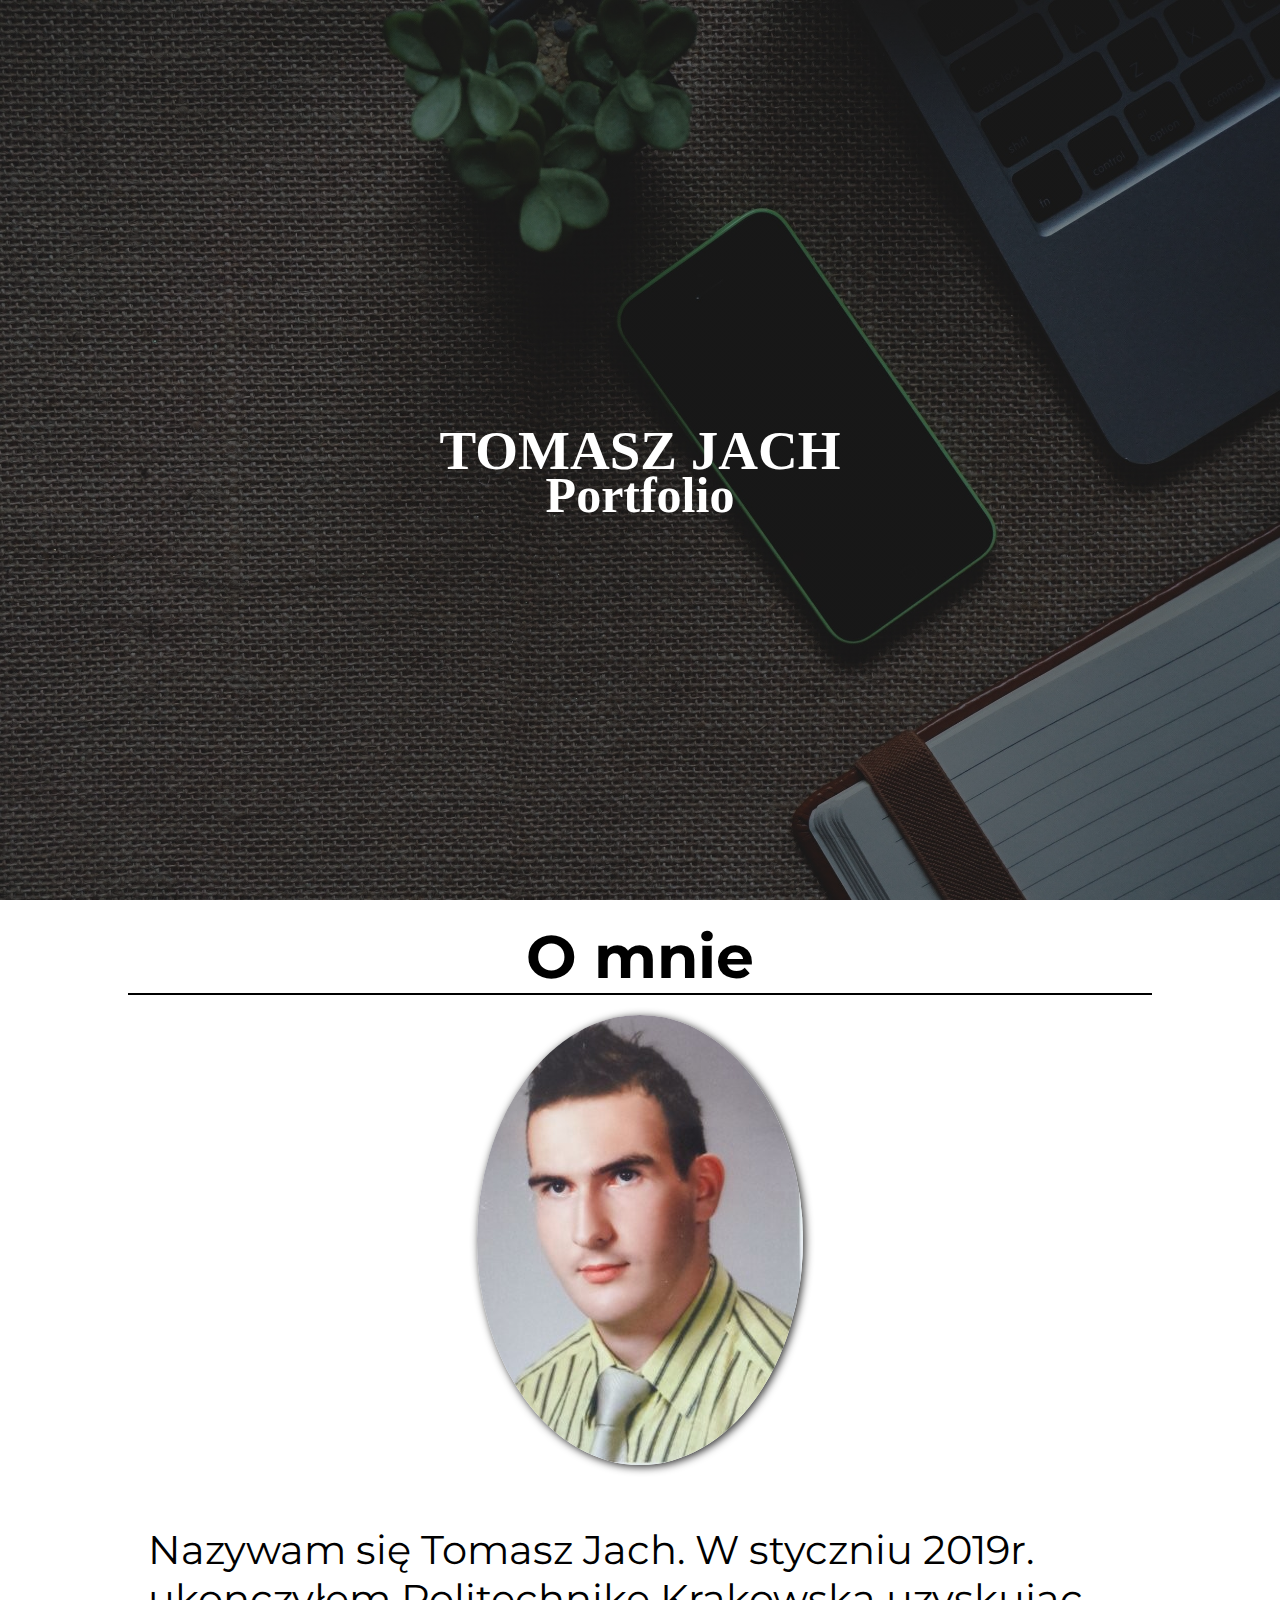
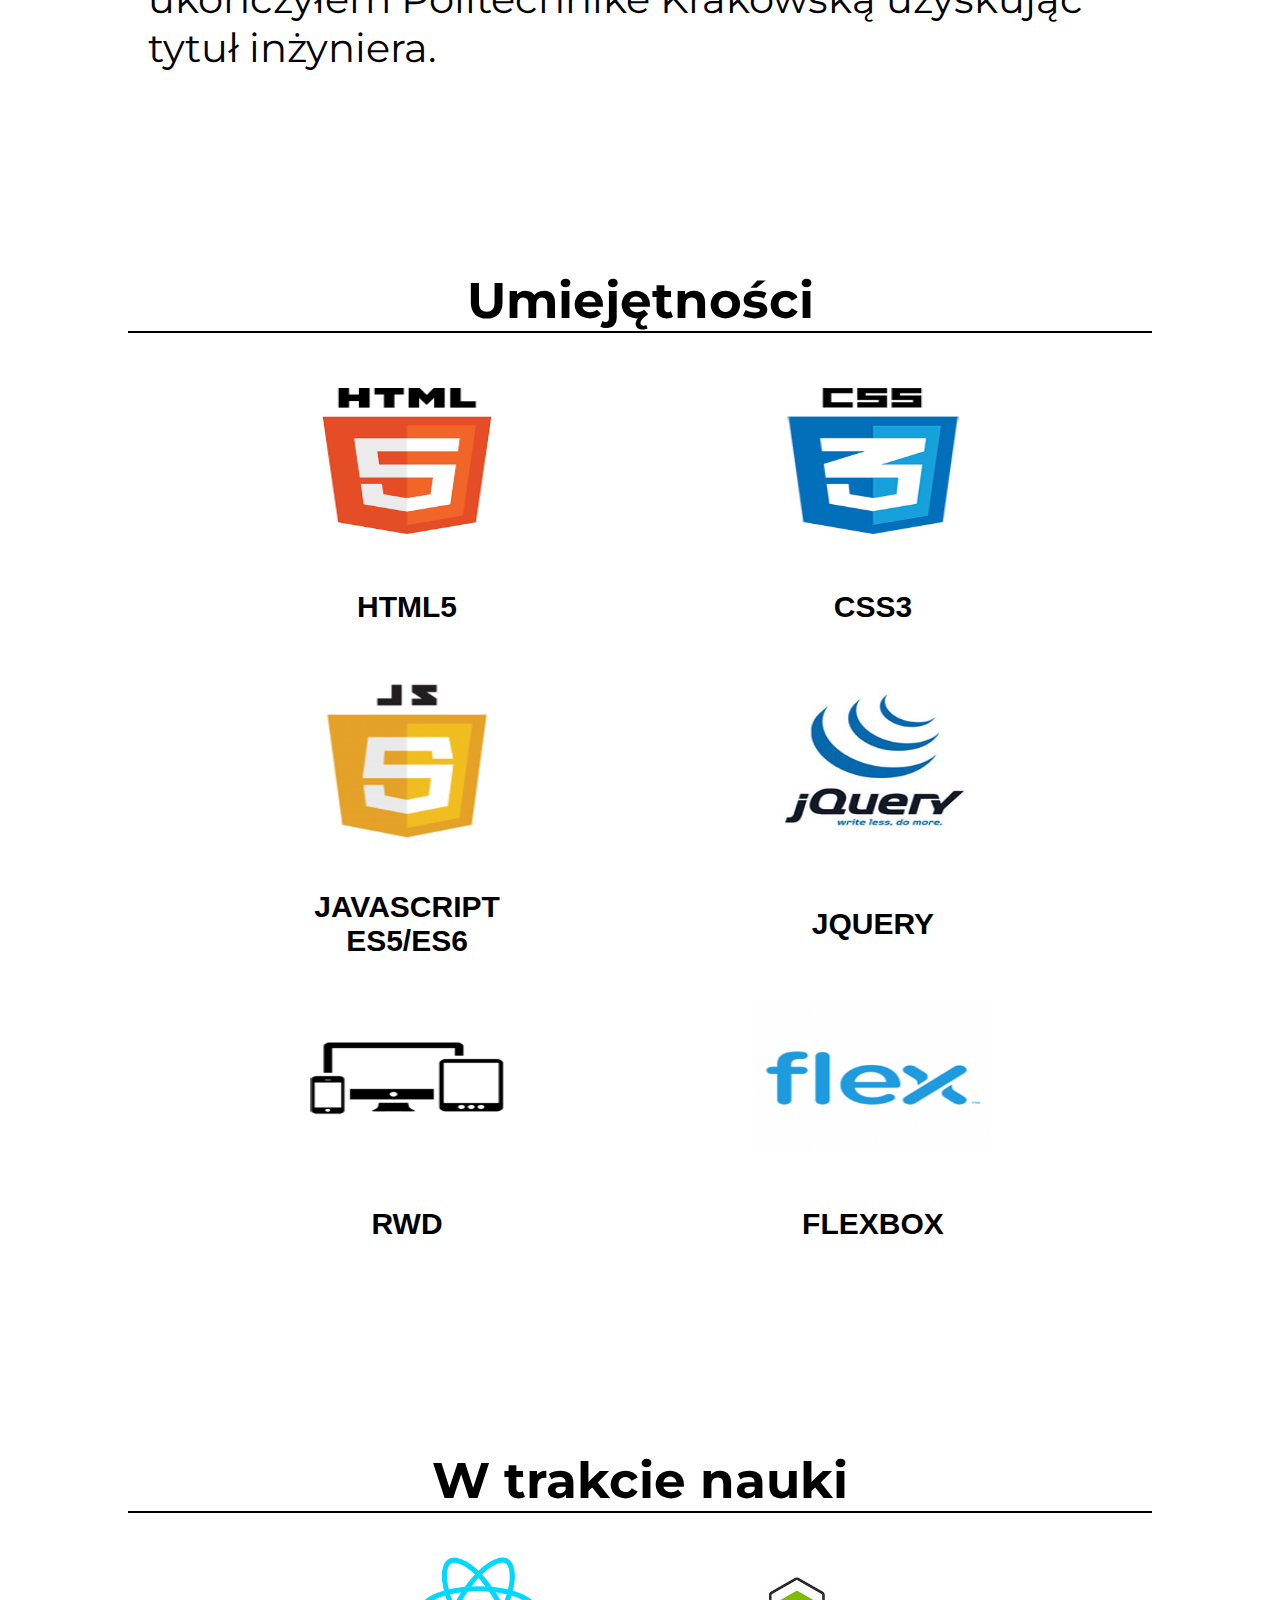
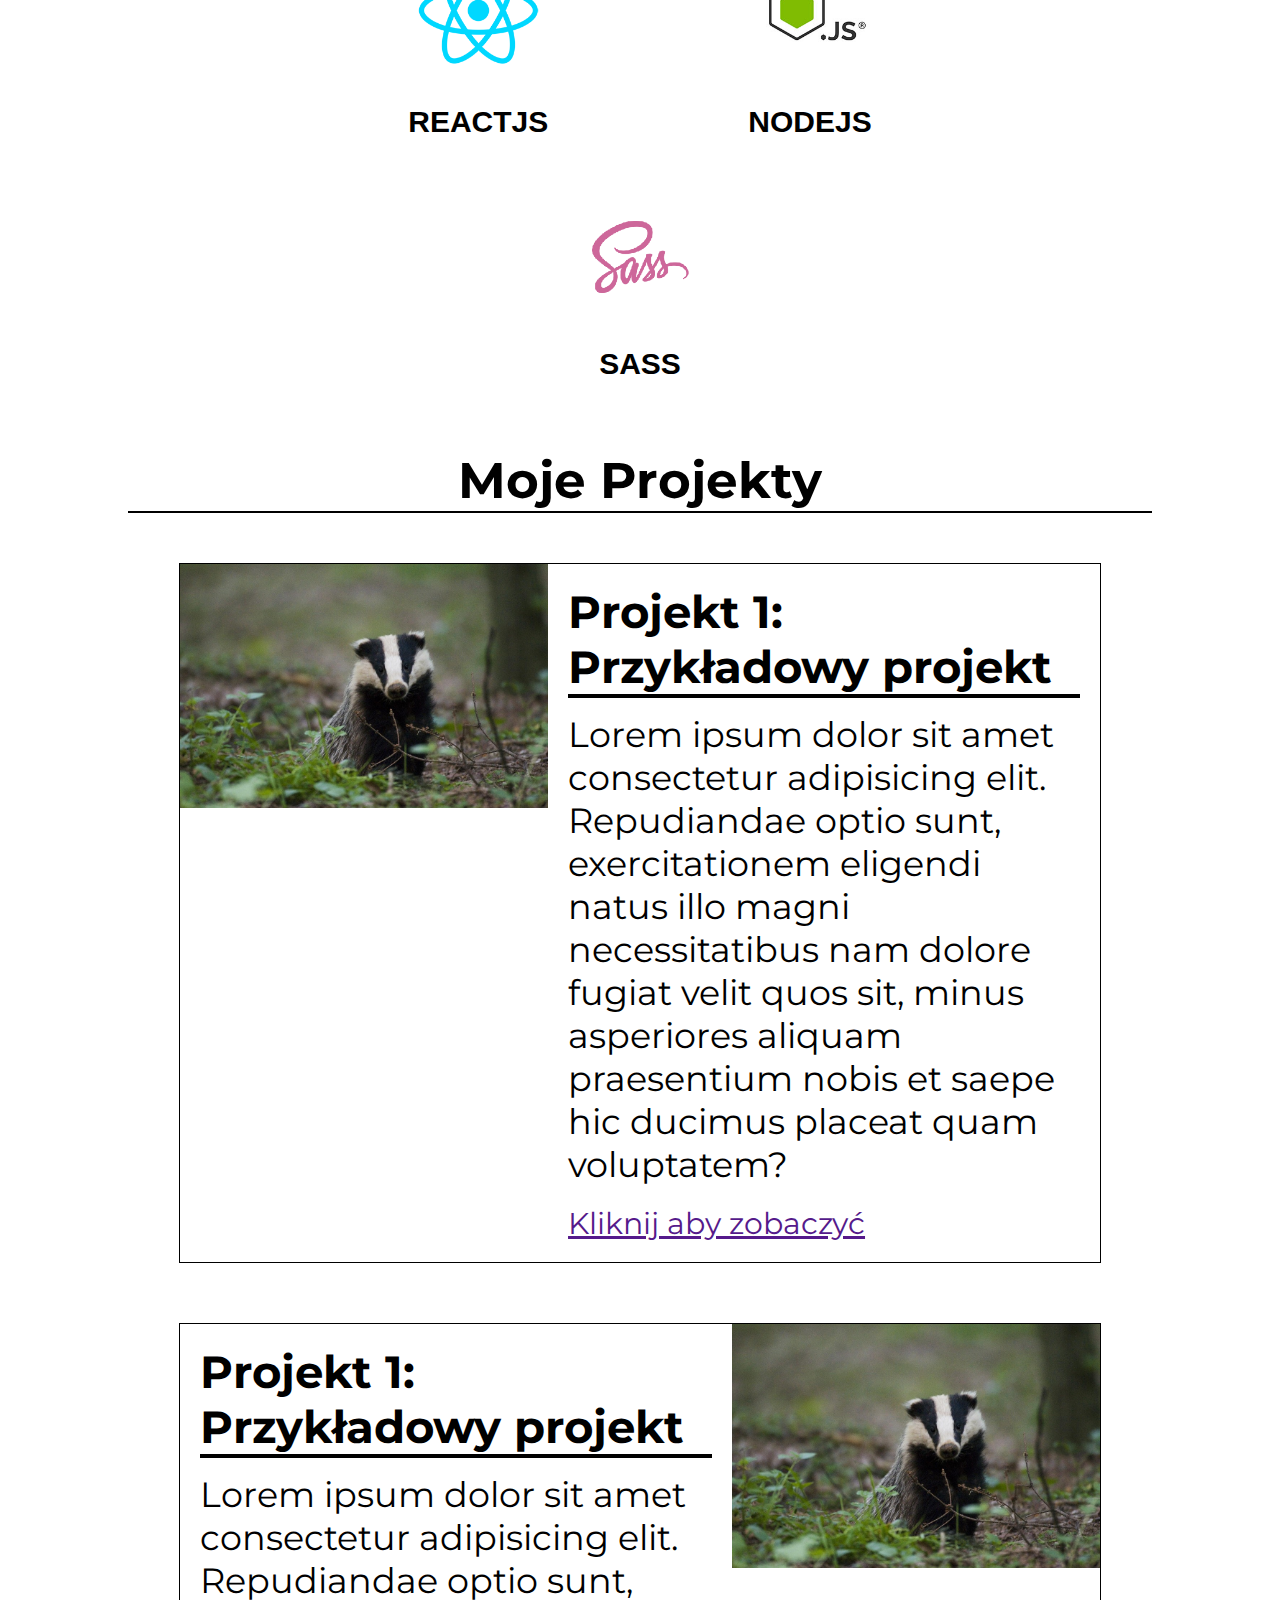
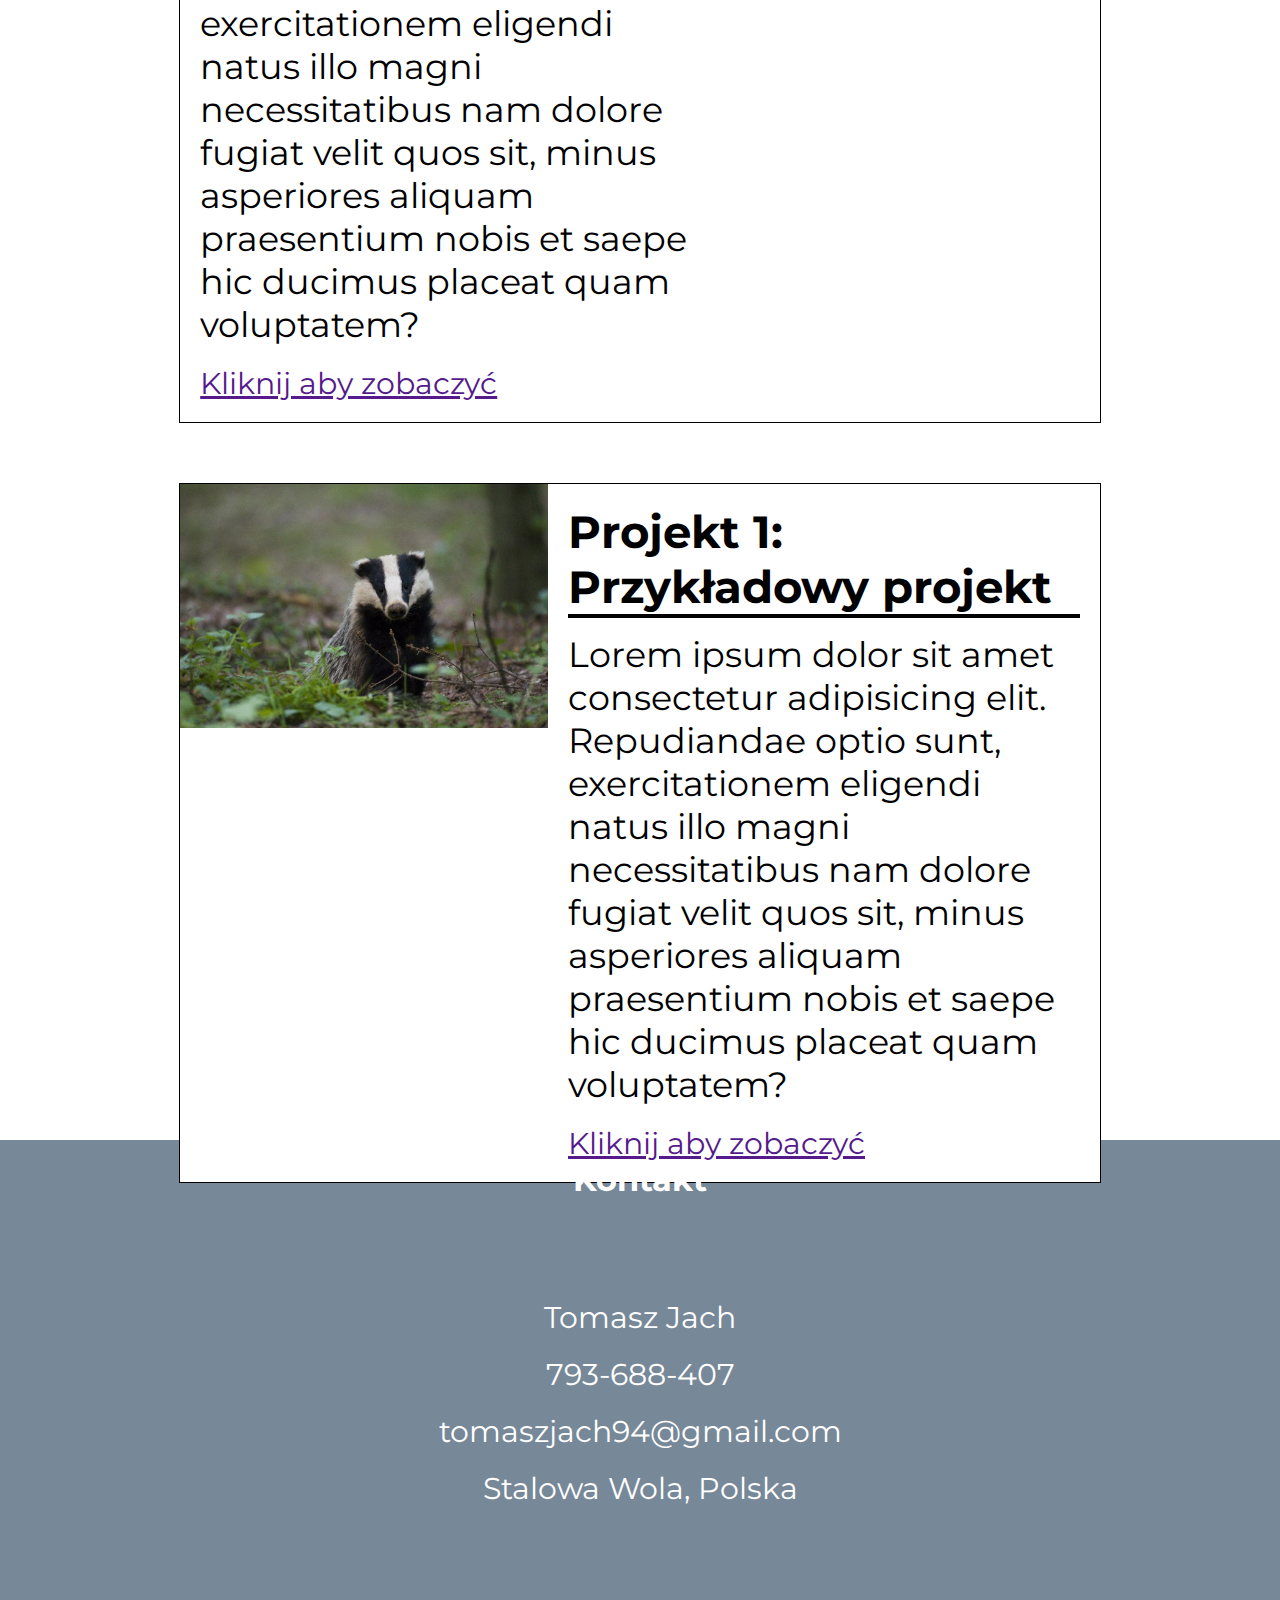
==== index.html @ 72e44a3a "portfolio" ====
<!DOCTYPE html>
<html lang="pl">

<head>
    <meta charset="UTF-8">
    <meta name="viewport" content="width=device-width, initial-scale=1.0">
    <meta http-equiv="X-UA-Compatible" content="ie=edge">
    <title>Tomasz Jach - Porfolio</title>
    <link href="https://fonts.googleapis.com/css?family=Montserrat" rel="stylesheet">
    <link rel="stylesheet" href="https://use.fontawesome.com/releases/v5.7.2/css/all.css" integrity="sha384-fnmOCqbTlWIlj8LyTjo7mOUStjsKC4pOpQbqyi7RrhN7udi9RwhKkMHpvLbHG9Sr"
        crossorigin="anonymous">
    <link rel="stylesheet" href="./styles/styles.css">
</head>

<body>
    <header>

        <div class="links">
            <ul>
                <li><a href="#landing">O mnie</a></li>
                <li><a href="#abilites">Umiejętności</a></li>
                <li><a href="#three">Projekty</a></li>
                <li><a href="#four">Kontakt</a></li>
            </ul>
        </div>
    </header>
    <div id="landing">
        <h1>Tomasz Jach</h1>
        <h2>Portfolio</h2>
    </div>

    </div>
    <a href="#abilites">
        <!-- <button class="btnarr">
            <i class="fas fa-angle-down"></i>
        </button> -->
        <div id="arrow-down">
            <i class="fa fa-chevron-down"></i>
          </div>
    </a>
    </div>
    <div id="me">
        <div class="tittle">
            <h1>O mnie</h1>
        </div>
        <div class="img">
            <img src="img/zdjecie.png" alt="">
            <p>Nazywam się Tomasz Jach. W styczniu 2019r. ukonczyłem Politechnike Krakowską uzyskując tytuł inżyniera.
            </p>
        </div>



        <div class="social2">
            <a href="https://github.com/camperik94" target="_blank"><i class="fab fa-github fa-3x"></i></a>
            <a href="https://www.linkedin.com/in/tomasz-jach-469664a9/" target="_blank"><i class="fab fa-linkedin fa-3x"></i></a>
        </div>
    </div>
    <div id="abilites">
        <h1>Umiejętności</h1>
        <section class="features">
            <div class="feature">
                <img src="img/html5logo.png" alt="loga html js i css">
                <h2>HTML5</h2>
            </div>
            <div class="feature">
                <img src="img/css-logo33.png" alt="loga html js i css">
                <h2>CSS3</h2>

            </div>
            <div class="feature">
                <img src="img/jslogo2.png" alt="loga html js i css">
                <h2>JavaScript ES5/ES6</h2>

            </div>
            <div class="feature">
                <img src="img/jquerylogo.jpg" alt="loga html js i css">
                <h2>JQuery</h2>

            </div>
            <div class="feature">
                <img src="img/rwdlogo.png" alt="loga html js i css">
                <h2>RWD</h2>

            </div>
            <div class="feature">
                <img src="img/flex.png" alt="loga html js i css">
                <h2>Flexbox</h2>

            </div>
        </section>
    </div>
    <div id="learning">
        <h1>W trakcie nauki</h1>
        <section class="features2">
            <div class="feature">
                <img src="img/Reactlogo.png" alt="loga html js i css">
                <h2>ReactJS</h2>
            </div>
            <div class="feature">
                <img src="img/node.jpg" alt="loga html js i css">
                <h2>NodeJS</h2>
            </div>
            <div class="feature">
                <img src="img/sass-logo2.png" alt="loga html js i css">
                <h2>SASS</h2>
            </div>
        </section>
    </div>
    <div id="projects">
        <h1>Moje Projekty</h1>
        <div class="proj">
            <img src="./img/borsuk.jpg" alt="">
            <div class="projinfo">
                <h2>Projekt 1: Przykładowy projekt</h2>
                <p>Lorem ipsum dolor sit amet consectetur adipisicing elit. Repudiandae optio sunt, exercitationem
                    eligendi natus illo magni necessitatibus nam dolore fugiat velit quos sit, minus asperiores
                    aliquam
                    praesentium nobis et saepe hic ducimus placeat quam voluptatem?</p>
                <br>
                <a href="">Kliknij aby zobaczyć</a>
            </div>
        </div>
        <div class="proj proj2">

            <div class="projinfo">
                <h2>Projekt 1: Przykładowy projekt</h2>
                <p>Lorem ipsum dolor sit amet consectetur adipisicing elit. Repudiandae optio sunt, exercitationem
                    eligendi natus illo magni necessitatibus nam dolore fugiat velit quos sit, minus asperiores
                    aliquam
                    praesentium nobis et saepe hic ducimus placeat quam voluptatem?</p>
                <br>
                <a href="">Kliknij aby zobaczyć</a>

            </div>
            <img src="./img/borsuk.jpg" alt="">
        </div>
        <div class="proj">
            <img src="./img/borsuk.jpg" alt="">
            <div class="projinfo">
                <h2>Projekt 1: Przykładowy projekt</h2>
                <p>Lorem ipsum dolor sit amet consectetur adipisicing elit. Repudiandae optio sunt,
                    exercitationem
                    eligendi natus illo magni necessitatibus nam dolore fugiat velit quos sit, minus asperiores
                    aliquam
                    praesentium nobis et saepe hic ducimus placeat quam voluptatem?</p>
                <br>
                <a href="">Kliknij aby zobaczyć</a>
            </div>
        </div>
    </div>
    </div>

    <div class="contact">
        <h1>Kontakt</h1>
        <div class="contact-details">
            <div class="contact-data">
                <p>Tomasz Jach</p>
                <p>793-688-407</p>
                <p>tomaszjach94@gmail.com</p>
                <p>Stalowa Wola, Polska</p>
                <div class="social">
                    <a href="https://github.com/camperik94" target="_blank"><i class="fab fa-github fa-3x"></i></a>
                    <a href="https://www.linkedin.com/in/tomasz-jach-469664a9/" target="_blank"><i class="fab fa-linkedin fa-3x"></i></a>
                </div>
            </div>
        </div>
        <!-- <div class="form">

            <form>
                <label for="name">Imię</label>
                <input type="text" name="name">
                <label for="name">Email</label>
                <input type="email" name="name">
                <label for="message">Wiadomość:</label>
                <textarea name="message" id="" cols="50" rows="10"></textarea>
                <button type="button">Wyślij<i class="far fa-paper-plane"></i></button>
            </form> -->
    </div>

    </div>

</body>

</html>
---- styles/styles.css ----
* {
  margin: 0;
  padding: 0;
  box-sizing: border-box;
}

body {
  font-family: Montserrat;
}

/* HEADER STYLES */
header {
  padding: 20px;
  /* background-color: tomato; */
  display: flex;
  flex-wrap: wrap;
  justify-content: flex-end;
  width: 100%;
  position: absolute;
  z-index: 2;
}

header h2 {
  cursor: default;
}

.links {
  margin-right: 20px;
}

.links ul li {
  display: inline-block;
  padding-top: 5px;
}

.links ul li a {
  text-decoration: none;
  margin-left: 10px;
  color: white;
  border-bottom: 0px solid white;
  transition: border 150ms, padding 150ms;
}

.links ul li a:hover {
  border-bottom: 2px solid white;
  padding-bottom: 5px;
}

/* LANDING STYLES */

#landing {
  background: linear-gradient(rgba(0, 0, 0, 0.5), rgba(0, 0, 0, 0.5)),
    url("../img/zdj2.jpg");
  background-repeat: no-repeat;
  background-size: cover;
  height: 100vh;
  padding: 200px 20px;
}

#landing h1 {
  position: absolute;
  top: 400px;
  left: 200px;
  font-size: 50px;
  font-family: roboto;
  color: white;
  text-transform: uppercase;
}

#landing h2 {
  color: white;
  position: absolute;
  top: 55%;
  left: 50%;
  transform: translate(-50%, -50%);
  font-size: 40px;
  font-family: roboto;
}

.photo {
  display: flex;
  flex-wrap: wrap;
  flex-direction: column;
  justify-content: center;
  margin: auto;
  width: 60%;
  padding: 50px 15px;
  background-color: rgb(108, 166, 89);
  border-radius: 4px;
  box-shadow: 4px 4px 8px black;
}

.info {
  width: 60%;
  padding: 15px;
}

.info p {
  padding: 10px 0;
}

p strong {
  text-align: center;
}

.social {
  display: flex;
  flex-direction: row;
  justify-content: space-evenly;
  margin-top: 40px;
  margin-left: 10px;
  height: 70px;
}

.social a {
  color: white;
  padding-top: 10px;
  transition: color 200ms;
}

.social a:nth-child(1):hover {
  color: rgb(88, 40, 121);
}

.social a:nth-child(2):hover {
  color: rgb(0, 119, 181);
}

/* Projects section */

#projects {
  display: flex;
  flex-direction: column;
  padding: 10px 300px;
}

#projects h1 {
  margin-bottom: 30px;
  border-bottom: 2px solid black;
  padding: 10px 150px;
}

.proj {
  display: flex;
  margin: auto;
  margin-bottom: 40px;
  border: 1px solid black;
  background-color: #fff;
}

.projinfo {
  padding: 20px;
}

.projinfo h2 {
  border-bottom: 4px solid black;
  margin-bottom: 15px;
}

.proj img {
  width: 40%;
  align-self: flex-start;
}

/* Contacts section */

.contact {
  display: flex;
  justify-content: space-around;
  flex-wrap: wrap;
  padding: 80px;
  background-color: LightSlateGray;
}

.contact h1 {
  flex-basis: 100%;
  flex-wrap: wrap;
  margin-bottom: auto;
  color: white;
  padding-bottom: 30px;
  text-align: center;
}

.contact form {
  display: flex;
  flex-direction: column;
}

.contact-data {
  margin-top: 100px;
}

.contact-data p {
  font-size: 26px;
  padding-bottom: 20px;
  color: white;
  text-align: center;
}

/* .contact form input,
textarea {
    padding: 10px 10px 20px 10px;
    border-radius: 10px;
    margin-bottom: 5px;
    outline: none;
}

button {
    width: fit-content;
    padding: 10px 20px;
    border-radius: 40px;
    margin: auto;
    margin-top: 10px;
    font-size: 14px;
    cursor: pointer;
    background-color: rgb(88, 180, 255);
    border: none;
    box-shadow: 2px 2px 5px black;
    transition: box-shadow 150ms, background-color 150ms, color 150ms;
}

button:active {
    box-shadow: none;
    background-color: rgb(75, 152, 214);
    color: rgb(44, 44, 44);
} */

/*Footer Styles */
footer {
  display: flex;
  width: 100%;
  padding: 10px;
  background-color: gray;
}

footer p {
  width: fit-content;
  margin-left: auto;
  font-weight: bold;
}

#abilites {
  display: flex;
  flex-direction: column;
  padding: 10px 300px;
}

#abilites h2 {
  /* margin-bottom: 30px; */
  padding: 5px 110px;
  /* border-bottom: 2px solid black; */
}

#abilites h1 {
  border-bottom: 2px solid black;
  padding: 20px 150px;
  margin-bottom: 100px;
}

.features {
  display: flex;
  flex-wrap: wrap;
  height: 100vh;
  margin-top: 0;
  margin-bottom: 0;
  justify-content: space-between;
}

.features h1 {
  font-family: "Saira Condensed", sans-serif;
  font-size: 26px;
  text-transform: uppercase;
  margin-bottom: 15px;
}

.features h2 {
  font-family: "Saira Condensed", sans-serif;
  font-size: 18px;
  text-transform: uppercase;
}

.features p {
  font-family: "Saira", sans-serif;
  font-size: 12px;
  font-weight: 300;
  margin: 20px 0;
}

.features img {
  width: 50%;
  height: 50%;
  margin: 5px 0;
  max-width: 450px;
}

.feature {
  display: flex;
  flex-basis: 33%;
  justify-content: center;
  flex-wrap: wrap;
}

/* .feature h2 {
    text-align: center;
} */

/*  */
#learning {
  display: flex;
  flex-direction: column;
  padding-left: 300px;
  padding-right: 300px;
  padding-bottom: 10px;
  padding-top: 10px;
}

#learning h1 {
  margin-bottom: 30px;
  border-bottom: 2px solid black;
  padding: 20px 150px;
}

#learning h2 {
  margin-bottom: 30px;
  /* border-bottom: 2px solid black; */
  padding: 10px 100px;
}

#learning img {
  width: 50%;
  height: 50%;
}

.features2 {
  display: flex;
  flex-wrap: wrap;
  height: 50vh;
  flex-wrap: wrap;
  /* padding: 10px 300px; */
  /* justify-content: space-between; */
}

.features2 h2 {
  font-family: "Saira Condensed", sans-serif;
  font-size: 18px;
  text-transform: uppercase;
}

@keyframes jump {
  0% {
    top: 93%;
  }

  50% {
    top: 95%;
  }

  100% {
    top: 93%;
  }
}

#arrow-down {
  left: 50%;
  position: absolute;
  margin: 0 auto;
  text-align: center;
  animation: jump 2s infinite;
  font-size: 40px;
  color: white;
}

#me {
  display: flex;
  flex-direction: column;
  /* flex-wrap: wrap; */
  padding: 10px 300px;
  height: 50vh;

  /* padding: 200px 20px; */
}

.tittle h1 {
  margin-bottom: 30px;
  padding: 20px 150px;
  border-bottom: 2px solid black;
}

.img {
  display: flex;
}

.img img {
  margin-top: 20px;
  margin-left: 150px;
  flex-wrap: wrap;
  height: 200px;
  border-radius: 50%;
  box-shadow: 2px 2px 8px rgb(46, 46, 46);
}

.img p {
  padding: 20px 100px;
}

.social2 {
  display: flex;
  flex-direction: row;
  justify-content: center;
  /* flex-basis: 50%; */
  margin-top: 180px;
  margin-left: 10px;
  height: 70px;
}

.social2 a {
  padding-left: 50px;
  padding-right: 50px;
}

.social2 a:nth-child(1) {
  color: rgb(88, 40, 121);
}

.social2 a:nth-child(2) {
  color: rgb(0, 119, 181);
}

@media (min-width: 320px) {
  body {
    width: 100%;
  }

  header {
    display: none;
    width: 100%;
  }

  #landing {
    width: 100%;
    height: 100vh;
    background-size: cover;
  }

  #landing h1 {
    top: 50%;
    left: 50%;
    transform: translate(-50%, -50%);
    font-size: 20px;
  }

  #landing h2 {
    top: 55%;
    left: 50%;
    transform: translate(-50%, -50%);
    font-size: 16px;
  }

  #me {
    flex-direction: column;
    padding: 0;
    height: 100vh;
    width: 100%;
  }

  .tittle h1 {
    margin-bottom: 0;
    padding: 20px 0 0;
    border-bottom: 2px solid black;
  }

  .img {
    flex-direction: column;
  }

  .img img {
    flex-basis: 100%;
    margin-top: 20px;
    margin-left: auto;
    margin-right: auto;
    flex-wrap: wrap;
  }

  .img p {
    padding: 60px 20px;
    font-size: 20px;
  }

  #abilites {
    display: flex;
    flex-direction: column;
    padding: 0;
    width: 100%;
    height: 200vh;
  }

  #abilites h1 {
    margin-bottom: 30px;
    padding: 20px 0 0;
    text-align: center;
    border-bottom: 2px solid black;
  }

  .feature {
    flex-basis: 100%;
    justify-content: center;
    flex-wrap: wrap;
  }

  .feature h2 {
    text-align: center;
  }

  .features2 {
    flex-basis: 100%;
    justify-content: center;
    flex-wrap: wrap;
  }

  .features2 .feature {
    width: 100%;
  }

  .features2 .feature h2 {
    text-align: center;
    padding: 0;
  }

  #learning {
    flex-direction: column;
    width: 100%;
    height: 150vh;
    padding-left: 0;
    padding-right: 0;
    padding-bottom: 0;
    padding-top: 150px;
  }

  #learning h1 {
    margin-bottom: 30px;
    padding: 120px 0 0;
    border-bottom: 2px solid black;
    text-align: center;
  }

  /* #learning h2 {
    text-align: center;
  } */
  #projects {
    padding: 0;
    width: 100%;
    height: 360vh;
    margin-top: 50px;
  }

  #projects h1 {
    margin-bottom: 30px;
    padding: 120px 0 0;
    text-align: center;
    /* padding-bottom: 20px; */
    border-bottom: 2px solid black;
  }

  .contact {
    padding: 0;
    width: 100%;
    background-color: LightSlateGray;
  }

  .contact h1 {
    flex-basis: 100%;
    flex-wrap: wrap;
    margin-bottom: auto;
    color: white;
    padding: 20px 0 0;
    text-align: center;
  }

  .contact p {
    font-size: 20px;
  }
}

@media (min-width: 360px) {
  #landing {
    width: 100%;
    height: 100vh;
    background-size: cover;
  }

  #landing h1 {
    font-size: 20px;
  }

  .features2 {
    flex-basis: 100%;
    justify-content: center;
    flex-wrap: wrap;
  }

  .features2 .feature {
    width: 100%;
  }

  .features2 .feature h2 {
    text-align: center;
  }

  #learning {
    padding-top: 110px;
  }

  #projects {
    margin-top: 20px;
    padding: 0;
    height: 270vh;
  }

  #projects h1 {
    margin-bottom: 30px;
    padding: 120px 0 0;
    text-align: center;
    /* padding-bottom: 20px; */
    border-bottom: 2px solid black;
  }

  .proj {
    margin-top: 20px;
  }
}

@media (min-width: 410px) {
  #landing {
    width: 100%;
    height: 100vh;
    background-size: cover;
  }

  #landing h1 {
    font-size: 25px;
  }

  #landing h2 {
    font-size: 20px;
  }

  .img img {
    height: 250px;
  }

  .img p {
    font-size: 25px;
  }

  .features2 {
    flex-basis: 100%;
    justify-content: center;
    flex-wrap: wrap;
  }

  .features2 .feature {
    width: 100%;
  }

  #abilites {
    padding-top: 50px;
  }

  .features2 .feature h2 {
    text-align: center;
  }

  #learning {
    padding-top: 50px;
  }

  #projects {
    margin-top: 0;
    padding: 0;
    height: 280vh;
  }

  #projects h1 {
    margin-bottom: 30px;
    padding: 50px 0 0;
    text-align: center;
    /* padding-bottom: 20px; */
    border-bottom: 2px solid black;
  }

  .proj {
    margin-top: 20px;
  }

  .projinfo h2 {
    font-size: 30px;
  }

  .projinfo p {
    font-size: 20px;
  }

  .projinfo a {
    font-size: 20px;
  }
}

@media (min-width: 480px) {
  #abilites {
    height: 250vh;
  }
}

@media (min-width: 600px) {
  #landing h1 {
    font-size: 40px;
  }

  #landing h2 {
    font-size: 35px;
  }

  #me .tittle {
    text-align: center;
    font-size: 30px;
  }

  .social2 a {
    font-size: 25px;
  }

  .img img {
    height: 300px;
  }

  .img p {
    font-size: 30px;
  }

  #abilites {
    height: 250vh;
  }

  #abilites .feature img {
    flex-basis: 55%;
  }

  .feature h2 {
    font-size: 30px;
  }

  #learning .feature img {
    flex-basis: 55%;
  }

  #projects {
    height: 160vh;
  }

  .contact-data p {
    font-size: 30px;
  }
}

@media (min-width: 768px) {
  #landing h1 {
    font-size: 45px;
  }

  #landing h2 {
    font-size: 40px;
  }

  #abilites {
    height: 270vh;
  }

  #abilites h1 {
    font-size: 50px;
  }

  #abilites .feature {
    flex-wrap: wrap;
    flex-basis: 100%;
  }

  #abilites .feature img {
    flex-basis: 51%;
  }

  #abilites .feature h2 {
    flex-basis: 51%;
  }

  #me .social2 a {
    font-size: 36px;
  }

  #learning h1 {
    font-size: 50px;
  }

  #learning .feature img {
    flex-basis: 51%;
  }

  #learning .feature h2 {
    flex-basis: 50%;
  }

  #projects h1 {
    font-size: 50px;
  }

  #projects {
    height: 130vh;
  }
}

@media (min-width: 900px) {
  #landing h1 {
    font-size: 55px;
  }

  #landing h2 {
    font-size: 50px;
  }

  #me {
    height: 80vh;
  }

  #abilites {
    height: 110vh;
  }
  #abilites .features {
    width: 91%;
    margin: 20px auto;
  }
  #abilites .feature {
    flex-basis: 50%;
  }

  #abilites .feature img {
    flex-basis: 51%;
  }

  #abilites .feature h2 {
    flex-basis: 51%;
  }

  #learning {
    height: 70vh;
  }

  #learning .features2 {
    flex-basis: 100%;
  }

  #learning .feature {
    flex-basis: 33%;
  }

  #learning .features2 img {
    flex-basis: 33%;
  }

  #learning .features2 h2 {
    flex-basis: 33%;
  }

  #projects .proj {
    width: 90%;
    flex-basis: 33%;
  }
}
@media (min-width: 1200px) {
  #me {
    height: 100vh;
    width: 80%;
    margin: auto;
  }
  #me .img p {
    font-size: 40px;
  }
  #abilites {
    height: 120vh;
    width: 80%;
    margin: auto;
  }
  #abilites .features .feature img {
    flex-basis: 51%;
  }
  #learning {
    height: 80vh;
    width: 80%;
    margin: auto;
  }
  #learning .features2 {
    width: 91%;
    margin: auto;
    flex-basis: 50%;
  }
  .features2 .feature {
    flex-basis: 25%;
  }
  #projects {
    height: 260vh;
    width: 80%;
    margin: auto;
  }
  .projinfo h2 {
    font-size: 45px;
  }
  .projinfo p {
    font-size: 35px;
  }
  .projinfo a {
    font-size: 30px;
  }
}
@media (min-width: 1600px) {
  #me {
    width: 70%;
    margin: auto;
  }
  #abilites {
    width: 70%;
    height: 120vh;
    margin: auto;
  }
  #learning {
    width: 70%;
    margin: auto;
  }
  #projects {
    width: 70%;
    margin: auto;
    height: 250vh;
  }
}
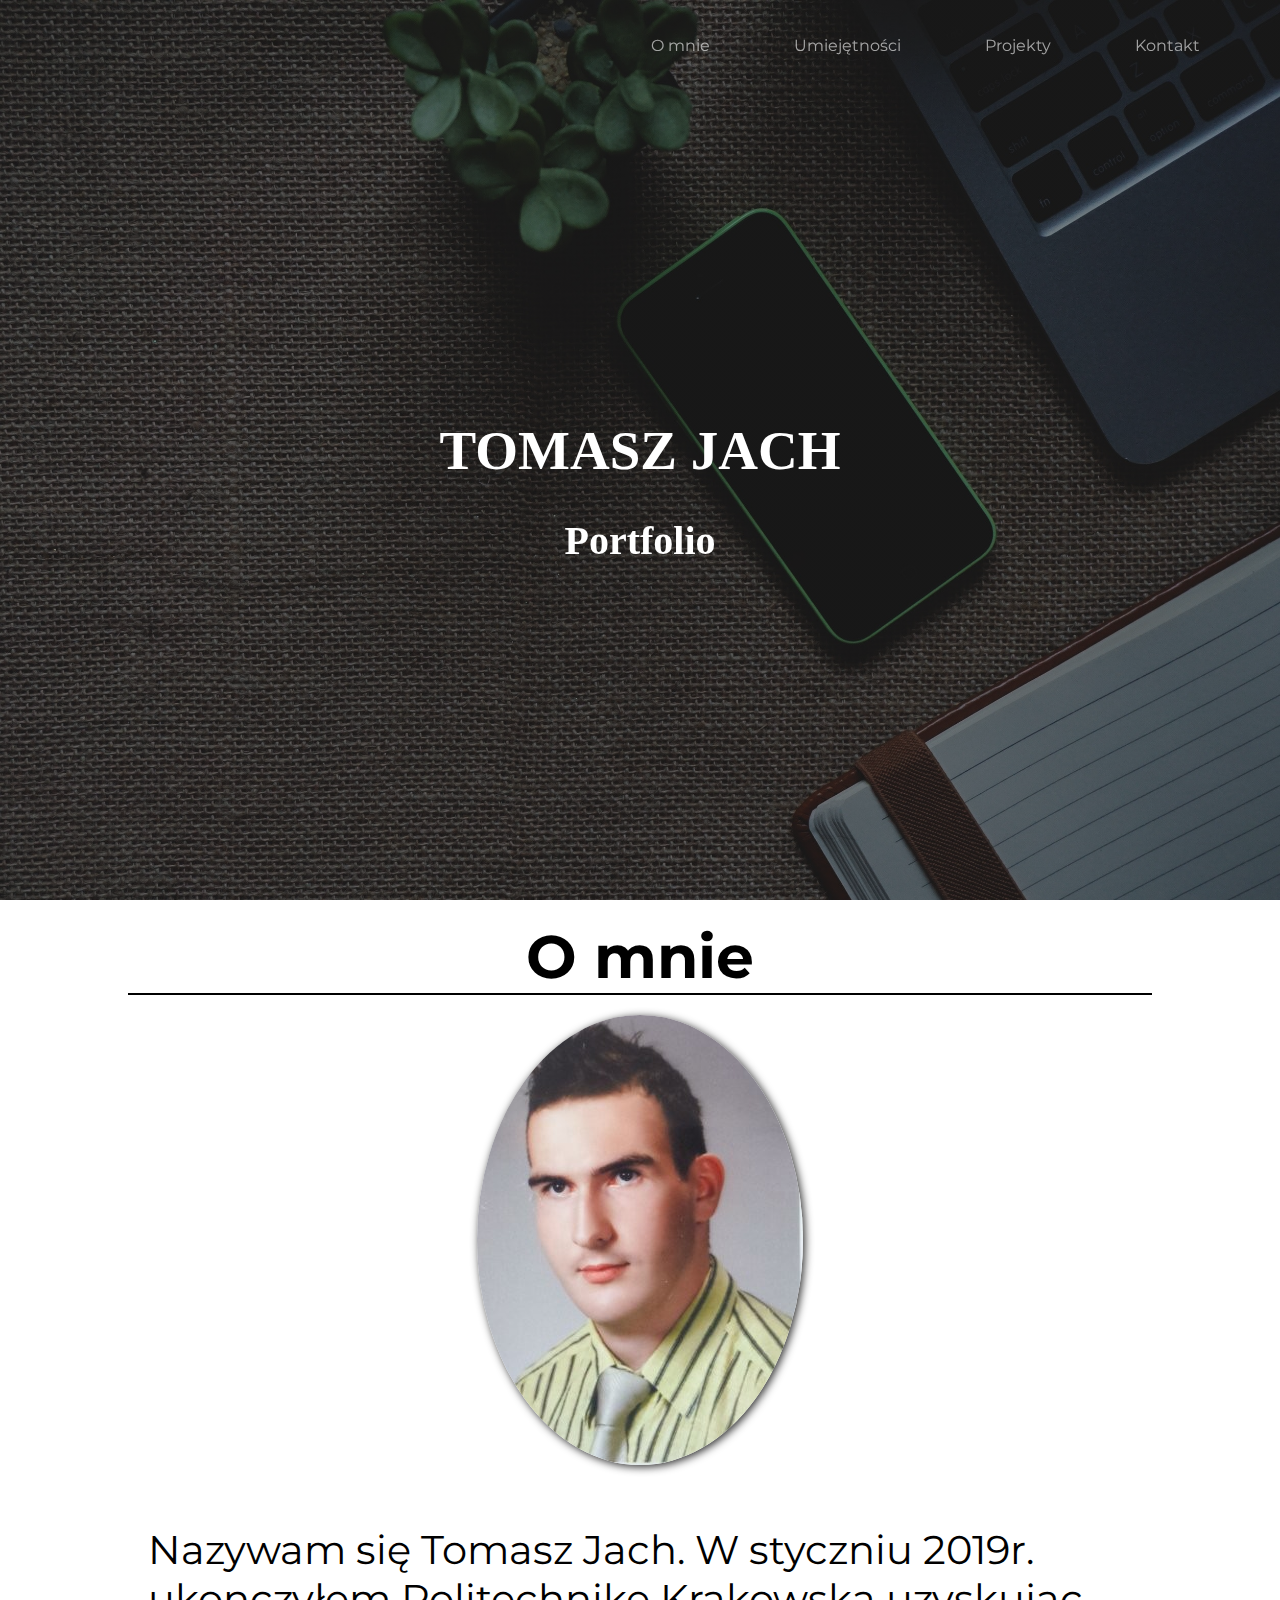
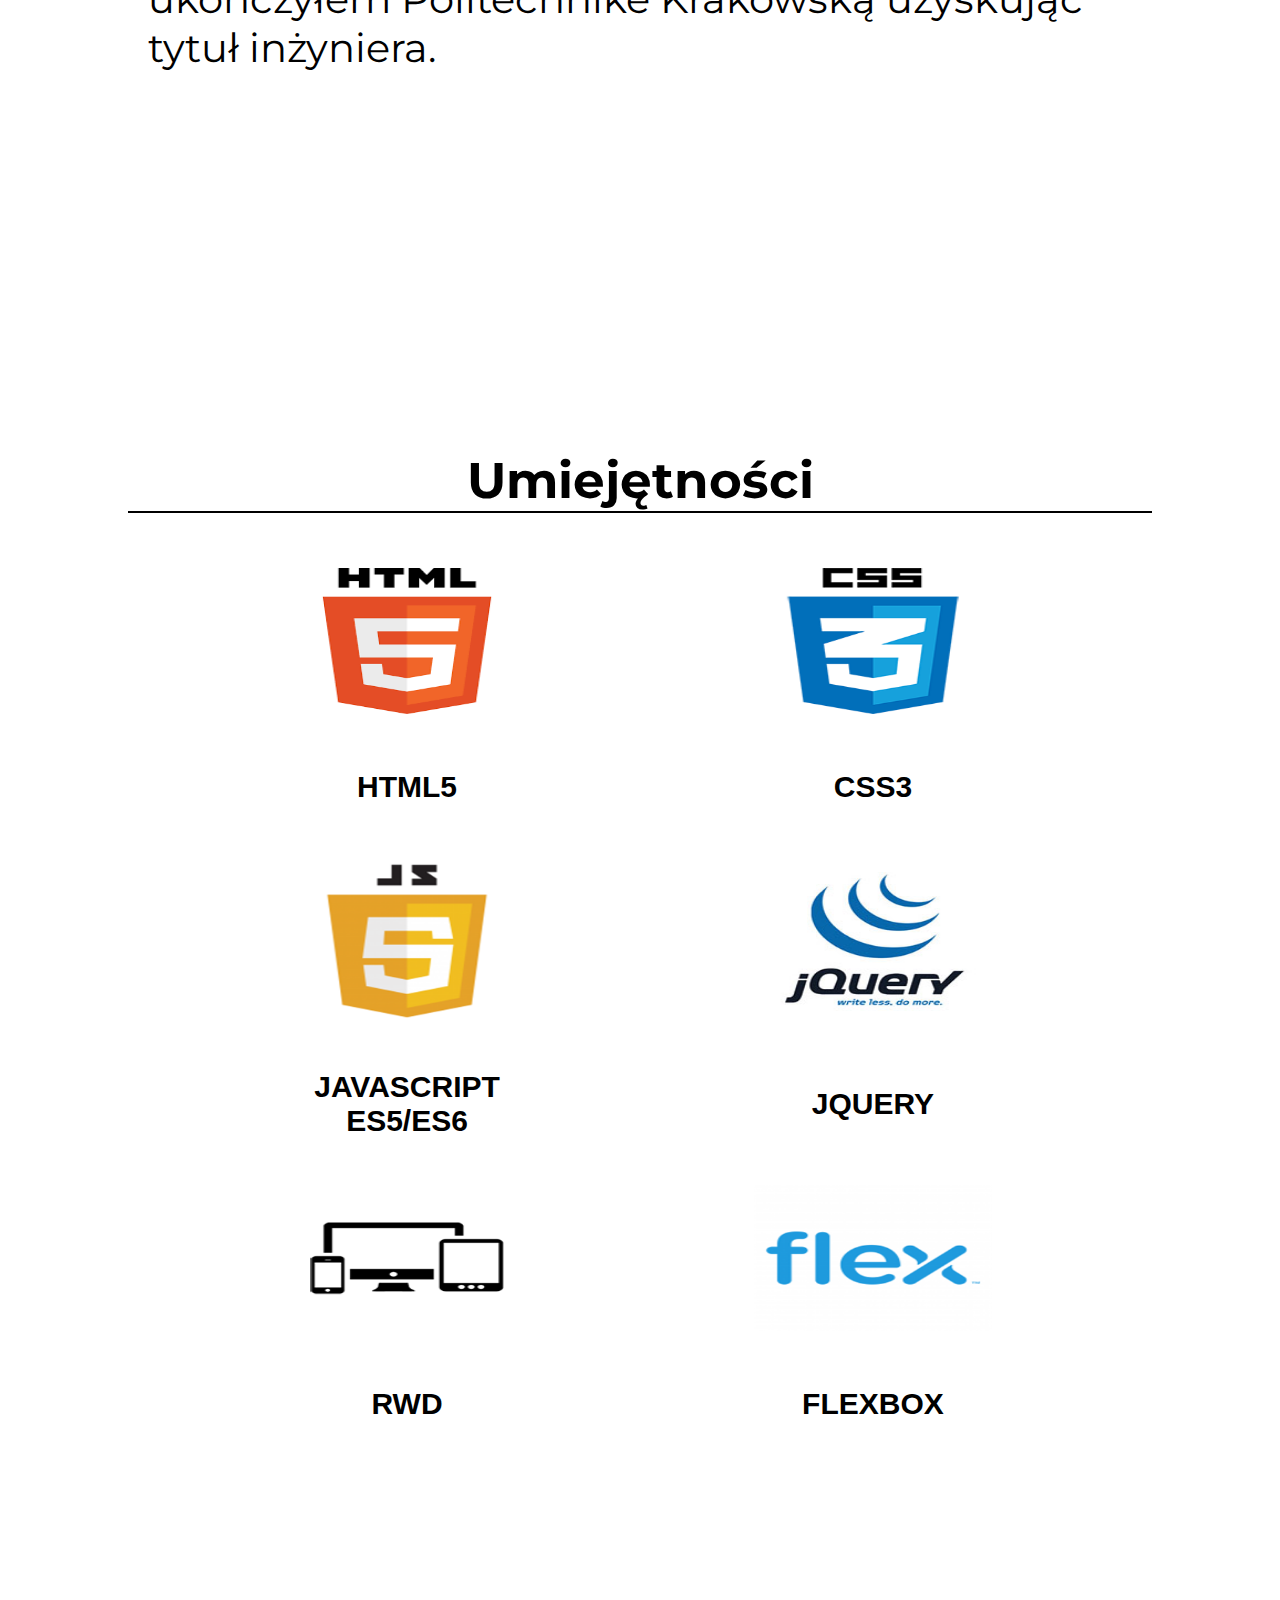
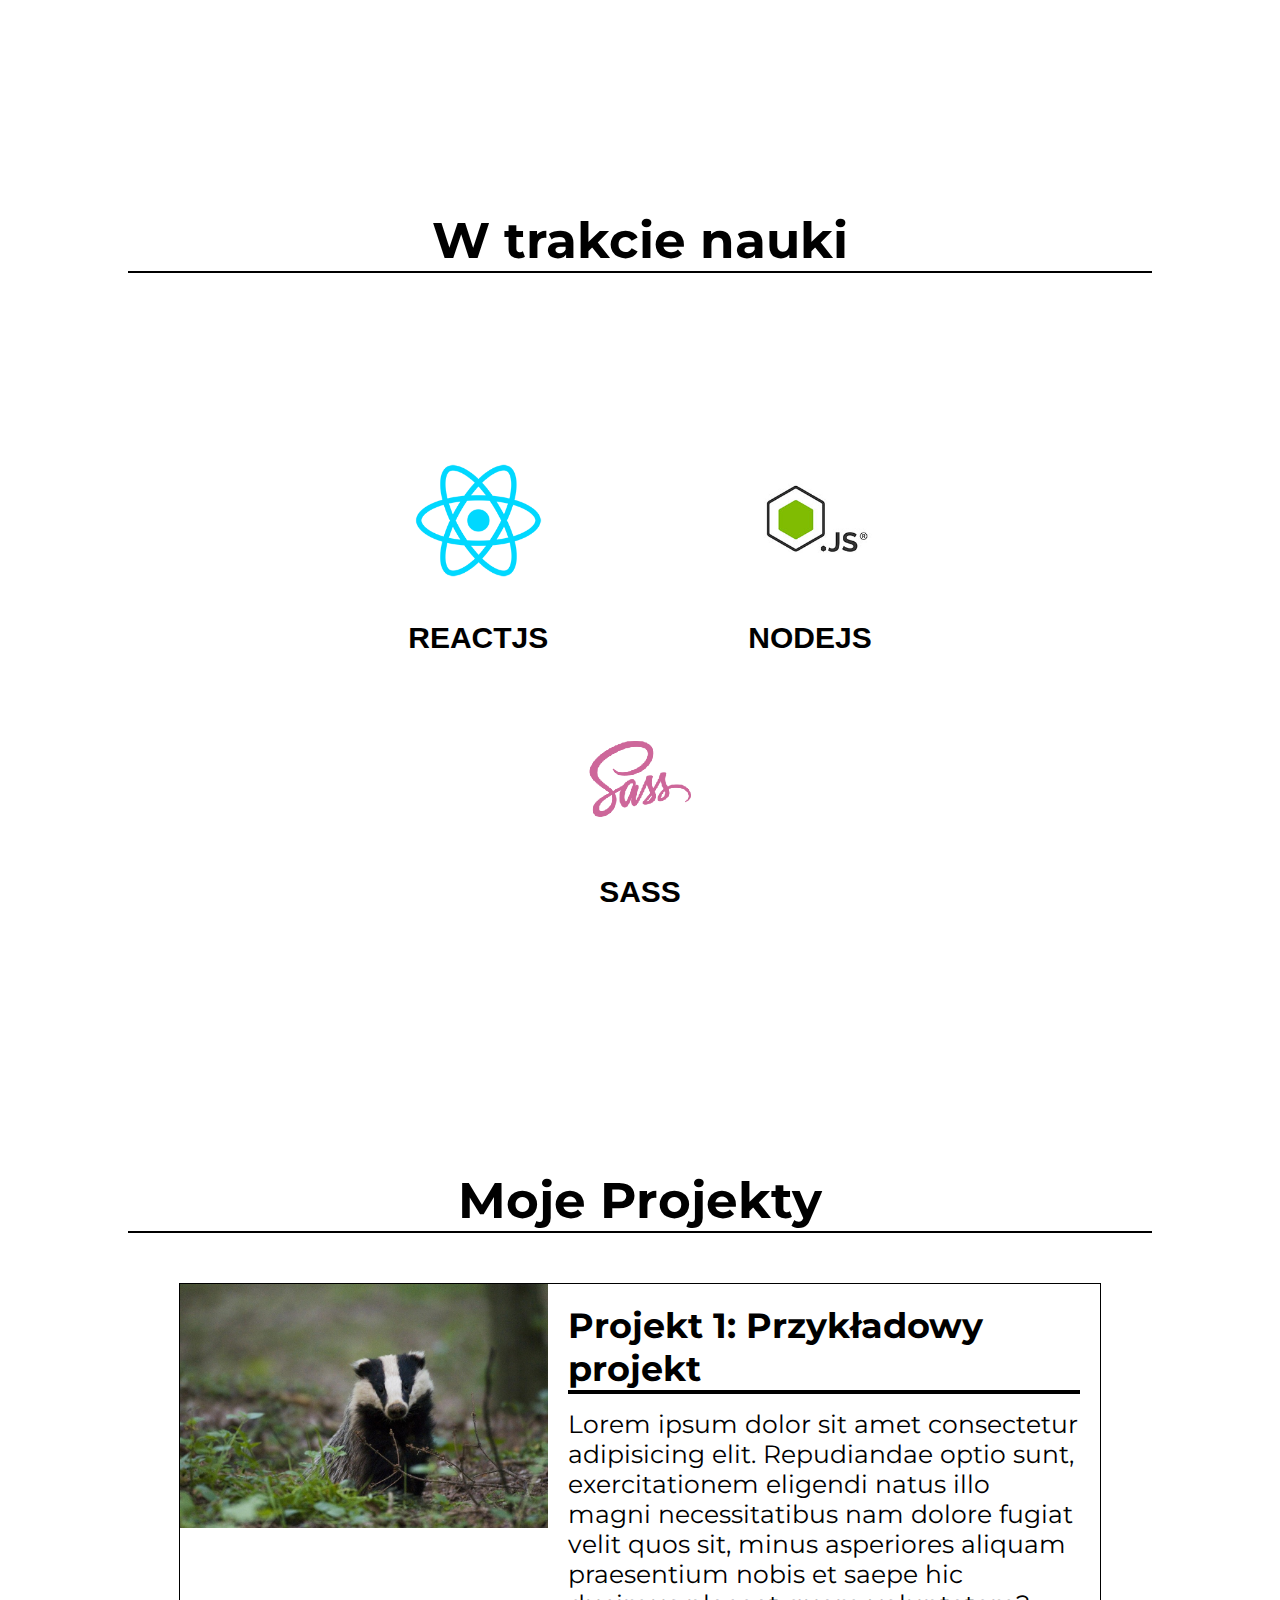
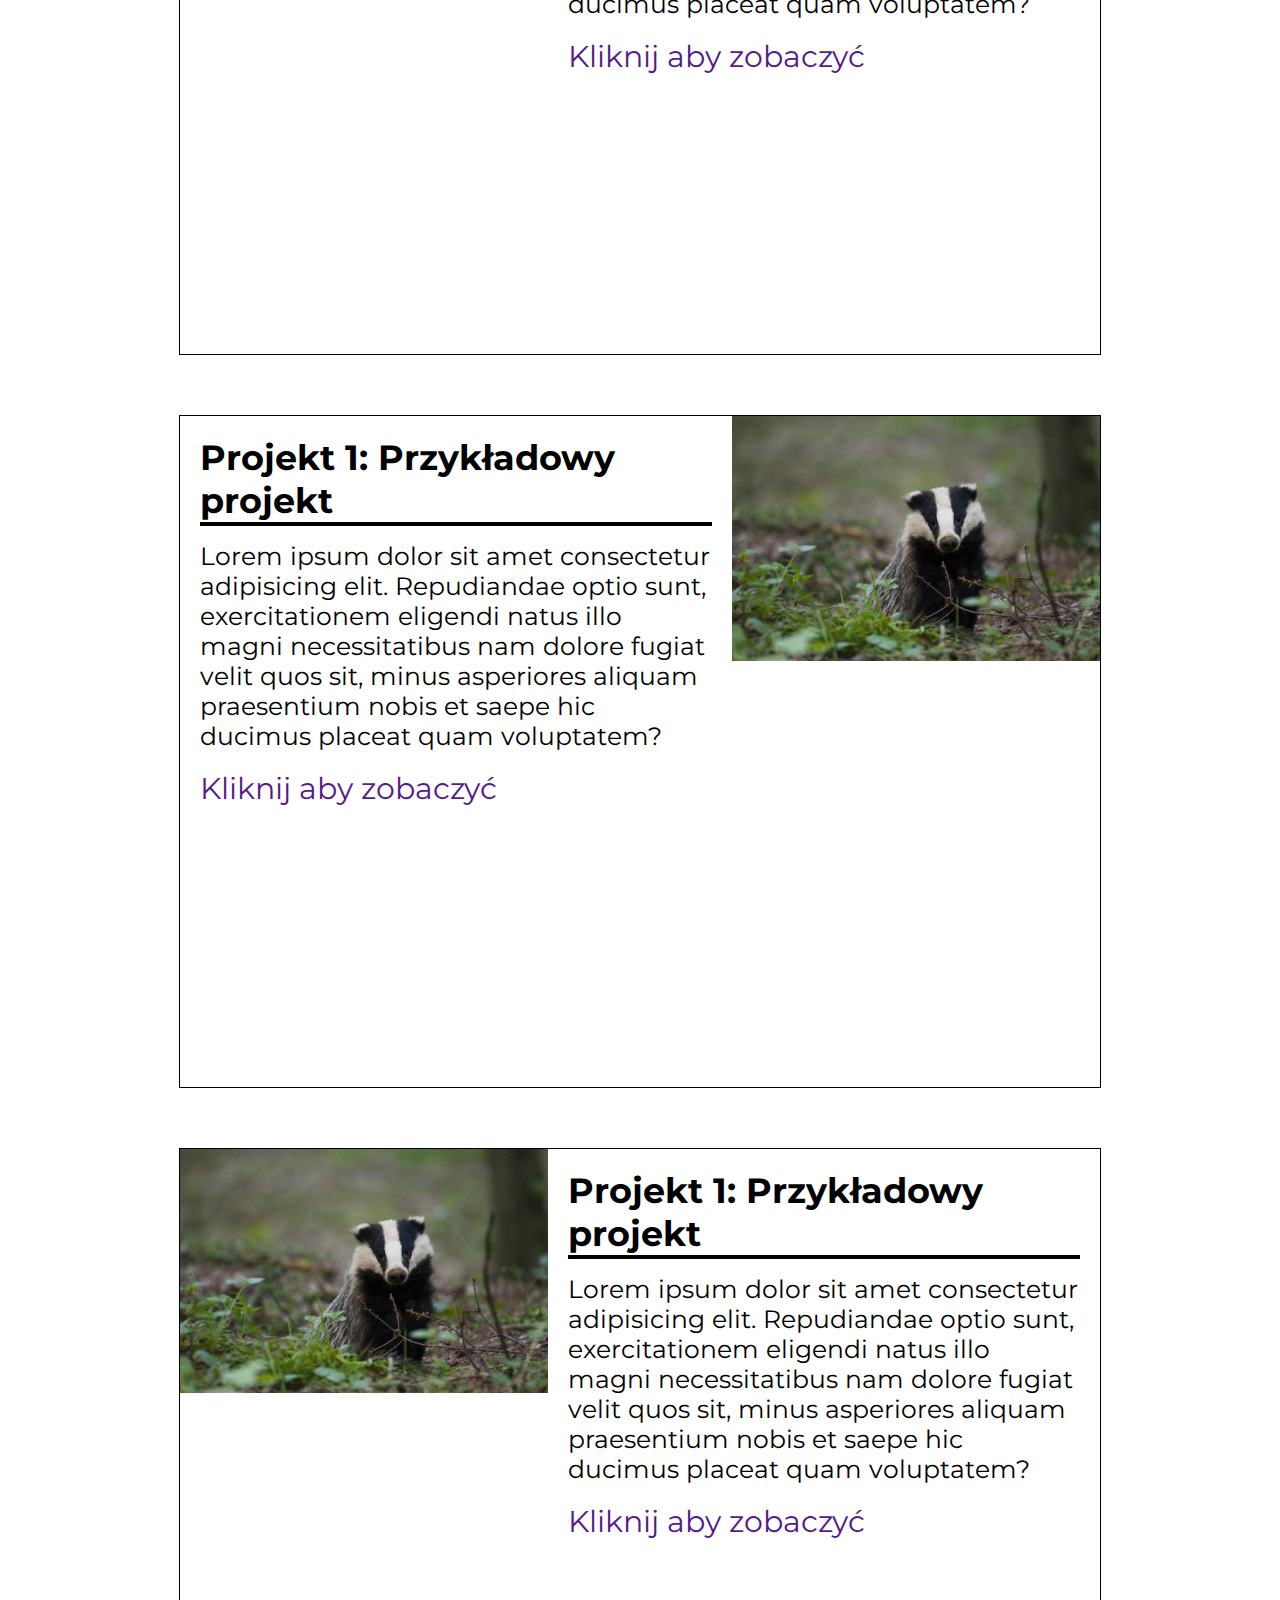
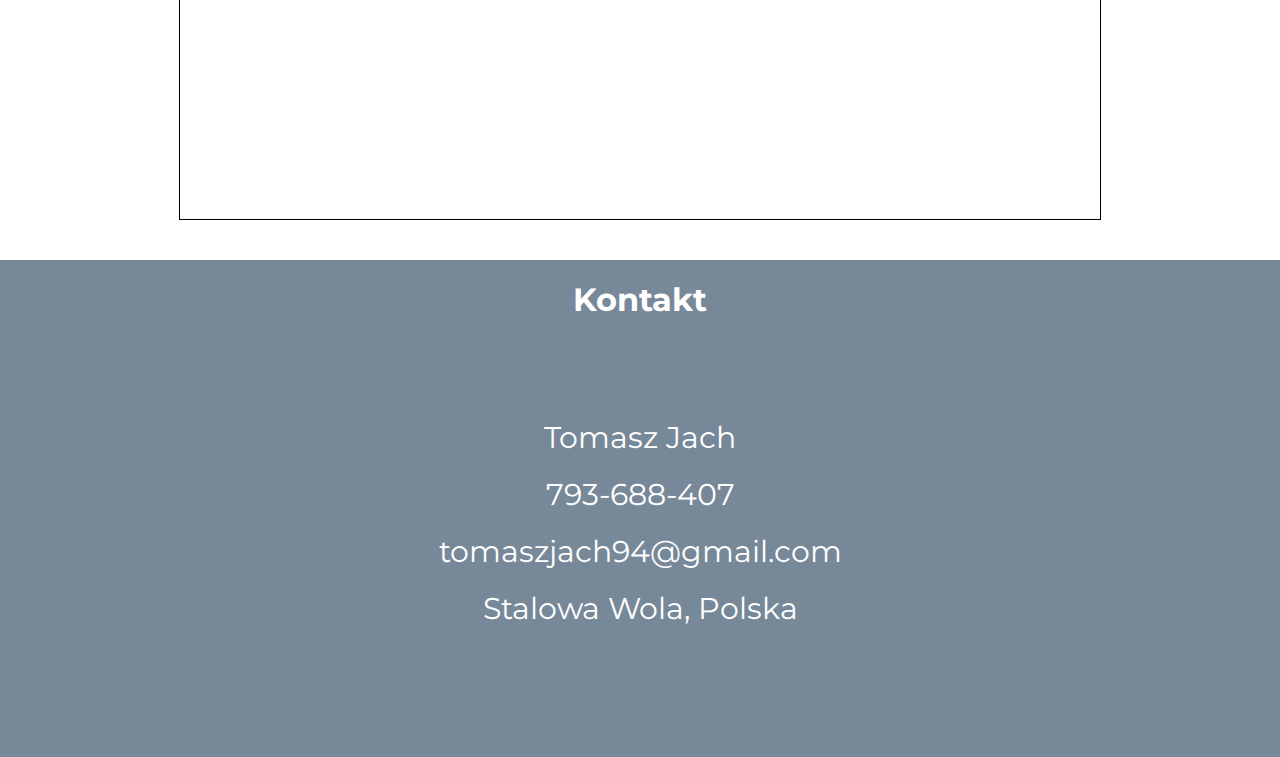
==== commit bfb8bc2d: "portfolio popr menu" ====
--- a/index.html
+++ b/index.html
@@ -7,13 +7,15 @@
     <meta http-equiv="X-UA-Compatible" content="ie=edge">
     <title>Tomasz Jach - Porfolio</title>
     <link href="https://fonts.googleapis.com/css?family=Montserrat" rel="stylesheet">
-    <link rel="stylesheet" href="https://use.fontawesome.com/releases/v5.7.2/css/all.css" integrity="sha384-fnmOCqbTlWIlj8LyTjo7mOUStjsKC4pOpQbqyi7RrhN7udi9RwhKkMHpvLbHG9Sr"
-        crossorigin="anonymous">
+    <link rel="stylesheet" href="https://use.fontawesome.com/releases/v5.7.2/css/all.css"
+        integrity="sha384-fnmOCqbTlWIlj8LyTjo7mOUStjsKC4pOpQbqyi7RrhN7udi9RwhKkMHpvLbHG9Sr" crossorigin="anonymous">
+    <script src="https://code.jquery.com/jquery-3.3.1.js"></script>
+
     <link rel="stylesheet" href="./styles/styles.css">
 </head>
 
 <body>
-    <header>
+    <!-- <header>
 
         <div class="links">
             <ul>
@@ -23,6 +25,23 @@
                 <li><a href="#four">Kontakt</a></li>
             </ul>
         </div>
+    </header> -->
+    <header>
+        <nav>
+            <div class="menu-icon">
+                <i class="fa fa-bars fa-2x"></i>
+            </div>
+
+
+            <div class="menu">
+                <ul>
+                    <li><a href="#">O mnie</a></li>
+                    <li><a href="#">Umiejętności</a></li>
+                    <li><a href="#">Projekty</a></li>
+                    <li><a href="#">Kontakt</a></li>
+                </ul>
+            </div>
+        </nav>
     </header>
     <div id="landing">
         <h1>Tomasz Jach</h1>
@@ -45,7 +64,8 @@
         </div>
         <div class="img">
             <img src="img/zdjecie.png" alt="">
-            <p>Nazywam się Tomasz Jach. W styczniu 2019r. ukonczyłem Politechnike Krakowską uzyskując tytuł inżyniera.
+            <p>Nazywam się Tomasz Jach. W styczniu 2019r. ukonczyłem Politechnike Krakowską uzyskując tytuł
+                inżyniera.
             </p>
         </div>
 
@@ -179,7 +199,25 @@
     </div>
 
     </div>
-
+    <script type="text/javascript">
+        // Menu-toggle button
+
+        $(document).ready(function () {
+            $(".menu-icon").on("click", function () {
+                $("nav ul").toggleClass("showing");
+            });
+        });
+
+        // Scrolling Effect
+
+        $(window).on("scroll", function () {
+            if ($(window).scrollTop()) {
+                $('nav').addClass('black');
+            } else {
+                $('nav').removeClass('black');
+            }
+        })
+    </script>
 </body>
 
 </html>--- a/styles/styles.css
+++ b/styles/styles.css
@@ -9,22 +9,83 @@
 }
 
 /* HEADER STYLES */
-header {
+
+/* header {
   padding: 20px;
-  /* background-color: tomato; */
+   background-color: tomato;
   display: flex;
   flex-wrap: wrap;
   justify-content: flex-end;
-  width: 100%;
+  flex-basis: 20%;
   position: absolute;
   z-index: 2;
 }
 
 header h2 {
   cursor: default;
-}
-
-.links {
+} */
+
+header {
+  width: 100%;
+}
+
+
+
+
+nav {
+  position: fixed;
+
+  width: 100%;
+  line-height: 60px;
+  opacity: 0.6;
+}
+
+nav ul {
+  line-height: 60px;
+  list-style: none;
+  background: rgba(0, 0, 0, 0);
+  overflow: hidden;
+  color: #fff;
+  padding: 0;
+  text-align: right;
+  margin: 0;
+  padding-right: 40px;
+  transition: 1s;
+}
+
+nav.black ul {
+  background: #000;
+}
+
+nav ul li {
+  display: inline-block;
+  padding: 16px 40px;
+  text-align: center
+}
+
+nav ul li a {
+  text-decoration: none;
+  color: #fff;
+  font-size: 16px;
+}
+
+.menu-icon {
+  line-height: 60px;
+  width: 100%;
+  background: #000;
+  text-align: right;
+  box-sizing: border-box;
+  padding: 15px 24px;
+  cursor: pointer;
+  color: #fff;
+  display: none;
+}
+
+
+
+
+
+/* .links {
   margin-right: 20px;
 }
 
@@ -44,7 +105,7 @@
 .links ul li a:hover {
   border-bottom: 2px solid white;
   padding-bottom: 5px;
-}
+} */
 
 /* LANDING STYLES */
 
@@ -197,34 +258,6 @@
   text-align: center;
 }
 
-/* .contact form input,
-textarea {
-    padding: 10px 10px 20px 10px;
-    border-radius: 10px;
-    margin-bottom: 5px;
-    outline: none;
-}
-
-button {
-    width: fit-content;
-    padding: 10px 20px;
-    border-radius: 40px;
-    margin: auto;
-    margin-top: 10px;
-    font-size: 14px;
-    cursor: pointer;
-    background-color: rgb(88, 180, 255);
-    border: none;
-    box-shadow: 2px 2px 5px black;
-    transition: box-shadow 150ms, background-color 150ms, color 150ms;
-}
-
-button:active {
-    box-shadow: none;
-    background-color: rgb(75, 152, 214);
-    color: rgb(44, 44, 44);
-} */
-
 /*Footer Styles */
 footer {
   display: flex;
@@ -300,11 +333,6 @@
   flex-wrap: wrap;
 }
 
-/* .feature h2 {
-    text-align: center;
-} */
-
-/*  */
 #learning {
   display: flex;
   flex-direction: column;
@@ -432,8 +460,12 @@
   }
 
   header {
+    /* display: none; */
+    width: 100%;
+  }
+
+  #arrow-down {
     display: none;
-    width: 100%;
   }
 
   #landing {
@@ -588,6 +620,10 @@
     background-size: cover;
   }
 
+  #arrow-down {
+    display: none;
+  }
+
   #landing h1 {
     font-size: 20px;
   }
@@ -627,6 +663,12 @@
   .proj {
     margin-top: 20px;
   }
+
+  .projinfo p {
+    font-size: 16px;
+  }
+
+  .projinfo a {}
 }
 
 @media (min-width: 410px) {
@@ -697,7 +739,7 @@
   }
 
   .projinfo p {
-    font-size: 20px;
+    font-size: 18px;
   }
 
   .projinfo a {
@@ -833,10 +875,12 @@
   #abilites {
     height: 110vh;
   }
+
   #abilites .features {
     width: 91%;
     margin: 20px auto;
   }
+
   #abilites .feature {
     flex-basis: 50%;
   }
@@ -874,68 +918,144 @@
     flex-basis: 33%;
   }
 }
+
 @media (min-width: 1200px) {
+  #landing h2 {
+    top: 60%;
+    font-size: 40px;
+  }
+
+  header {
+    display: flex;
+  }
+
   #me {
-    height: 100vh;
-    width: 80%;
-    margin: auto;
-  }
-  #me .img p {
-    font-size: 40px;
-  }
-  #abilites {
     height: 120vh;
     width: 80%;
     margin: auto;
   }
+
+  #me .img p {
+    font-size: 40px;
+  }
+
+  .social2 a i {
+    font-size: 60px;
+  }
+
+  #abilites {
+    height: 140vh;
+    width: 80%;
+    margin: auto;
+  }
+
   #abilites .features .feature img {
     flex-basis: 51%;
   }
+
+  #arrow-down {
+    display: block;
+  }
+
   #learning {
-    height: 80vh;
+    height: 120vh;
     width: 80%;
     margin: auto;
   }
+
   #learning .features2 {
     width: 91%;
     margin: auto;
     flex-basis: 50%;
   }
+
   .features2 .feature {
     flex-basis: 25%;
   }
+
   #projects {
     height: 260vh;
     width: 80%;
     margin: auto;
   }
+
   .projinfo h2 {
-    font-size: 45px;
-  }
+    font-size: 35px;
+  }
+
   .projinfo p {
-    font-size: 35px;
-  }
+    font-size: 25px;
+  }
+
   .projinfo a {
     font-size: 30px;
-  }
-}
+    text-decoration: none;
+  }
+}
+
 @media (min-width: 1600px) {
   #me {
     width: 70%;
     margin: auto;
-  }
+    height: 100vh;
+  }
+
+  .social2 a i {
+    font-size: 80px;
+  }
+
   #abilites {
     width: 70%;
     height: 120vh;
     margin: auto;
   }
+
   #learning {
     width: 70%;
     margin: auto;
-  }
+    height: 80vh;
+  }
+
   #projects {
     width: 70%;
     margin: auto;
-    height: 250vh;
-  }
-}
+    height: 140vh;
+  }
+}
+
+@media(max-width: 786px) {
+
+  nav ul {
+    max-height: 0px;
+    background: #000;
+    z-index: 1;
+  }
+
+  nav.black ul {
+    background: #000;
+  }
+
+  .showing {
+    max-height: 100vh;
+    margin: 0;
+    padding: 0;
+
+  }
+
+  nav ul li {
+    box-sizing: border-box;
+    width: 100%;
+    padding: 24px;
+
+  }
+
+  .menu-icon {
+    display: block;
+    padding: 0;
+  }
+
+  .menu-icon i {
+    padding-right: 20px;
+    padding-top: 20px;
+  }
+}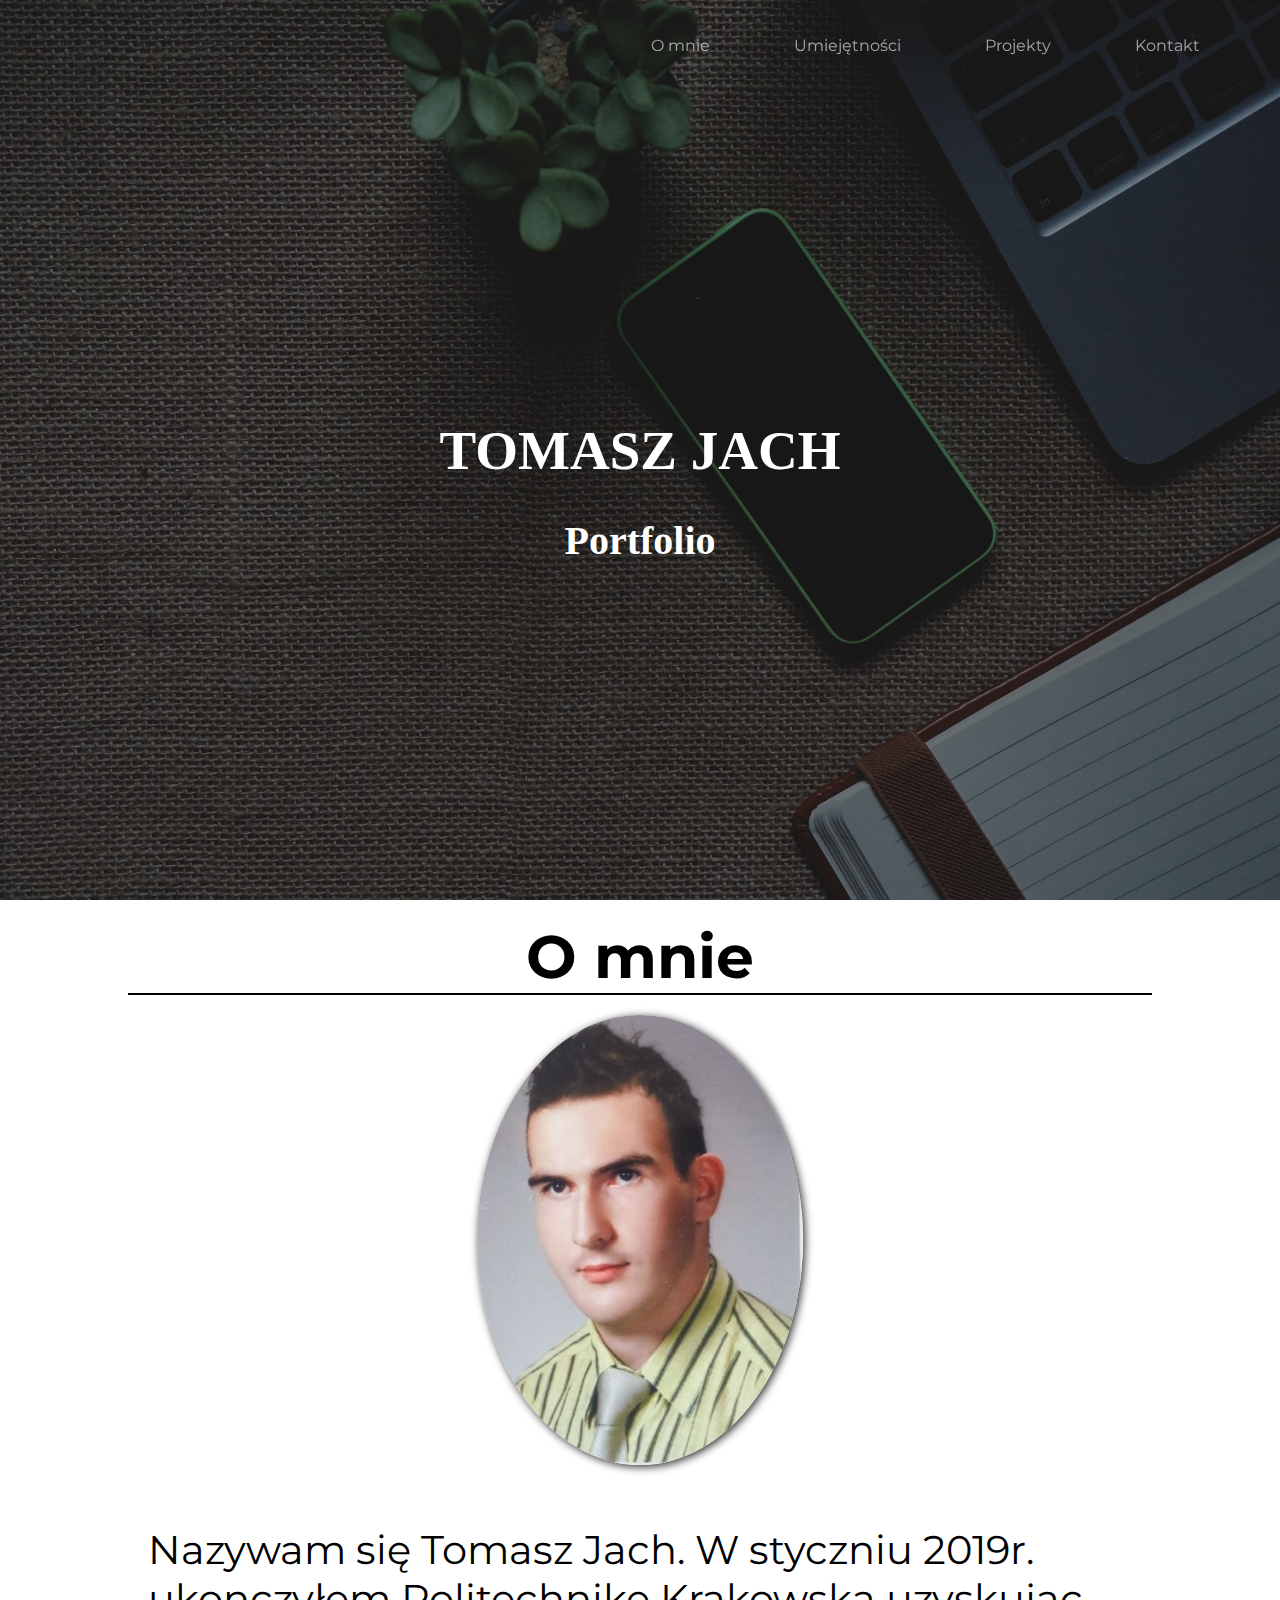
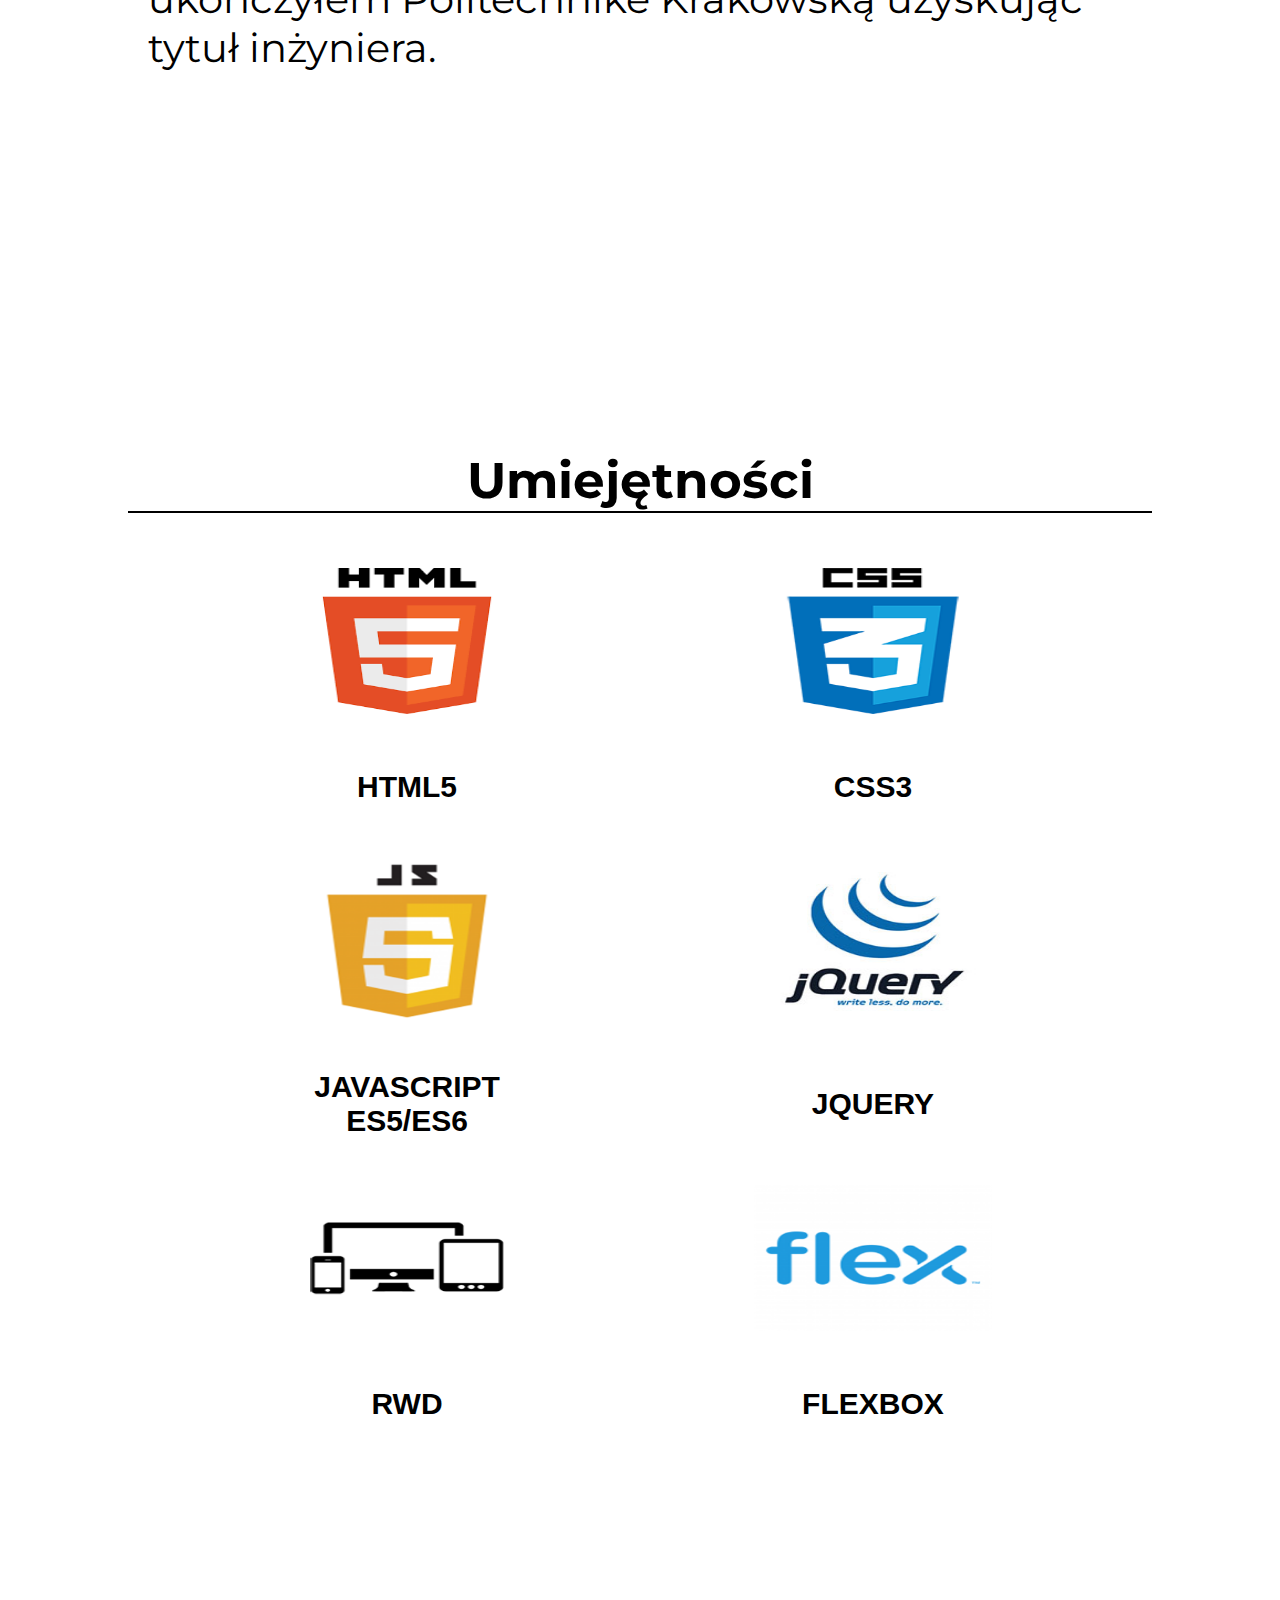
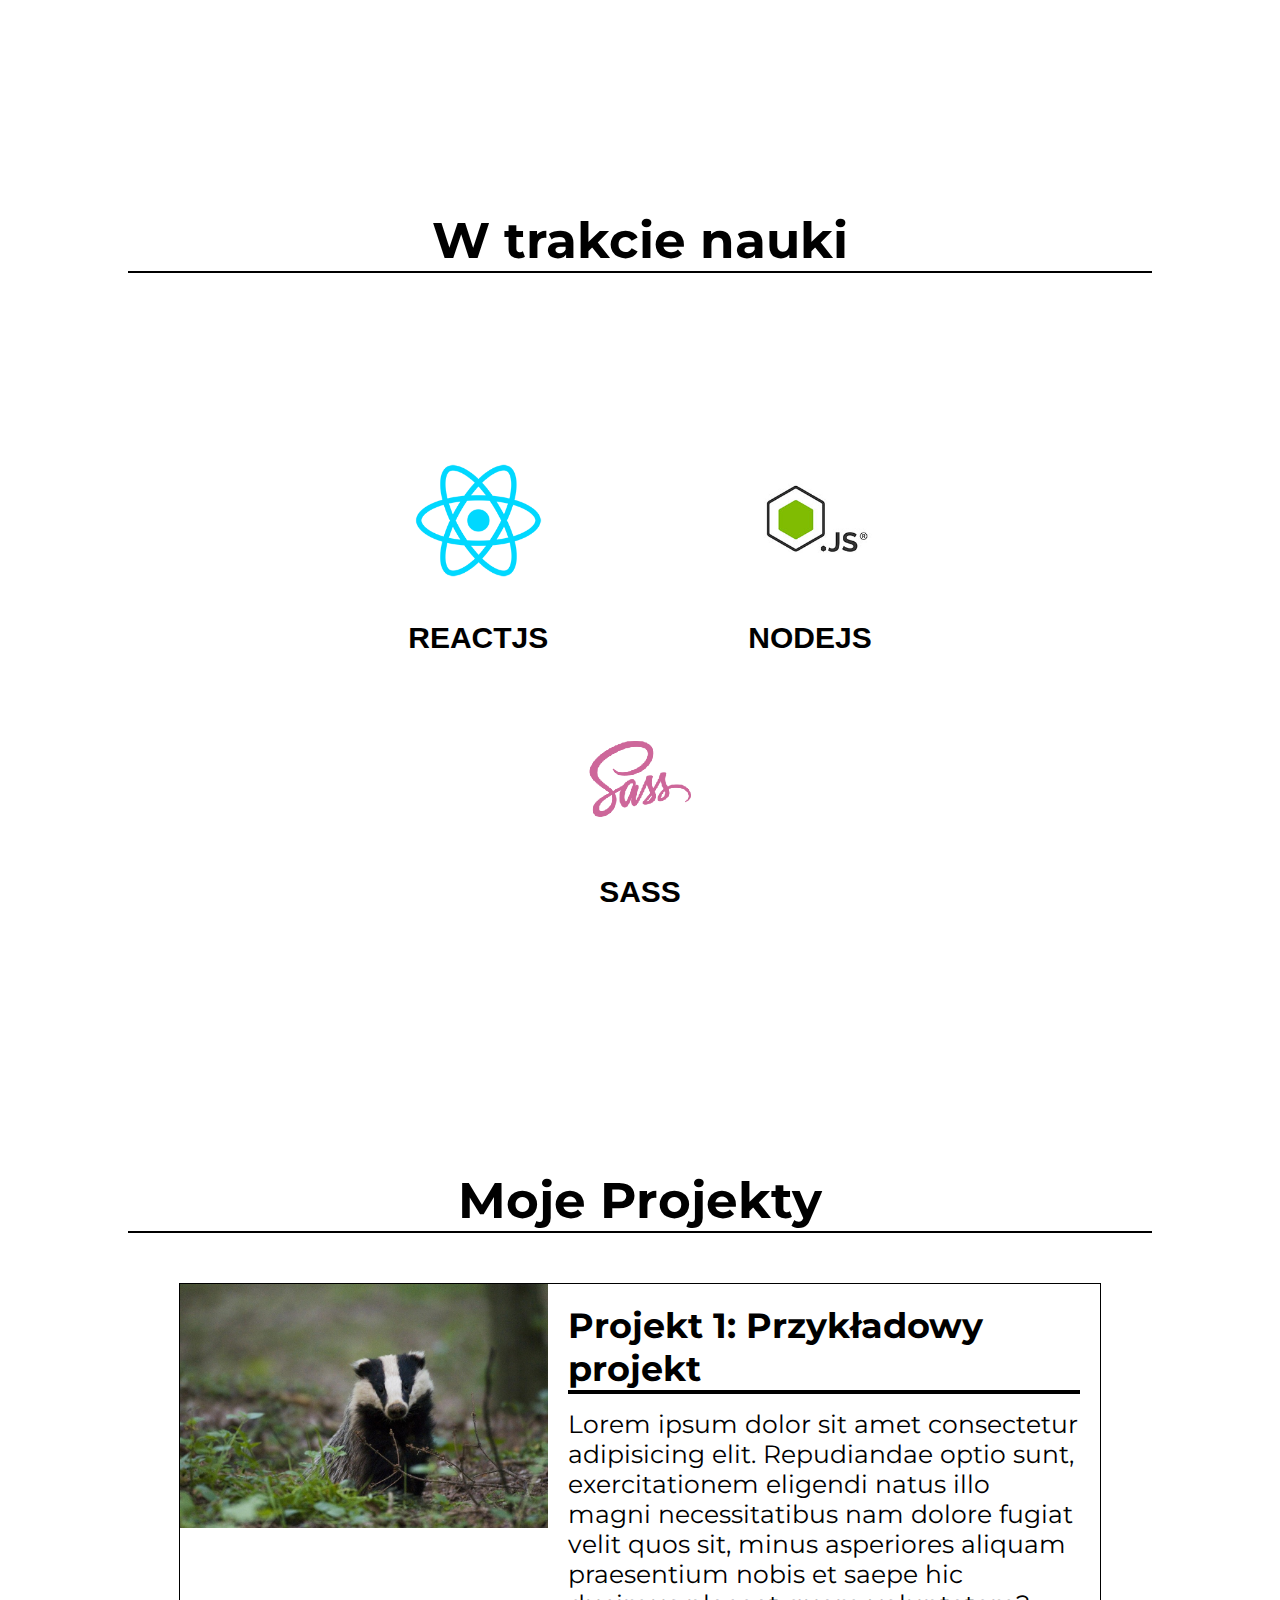
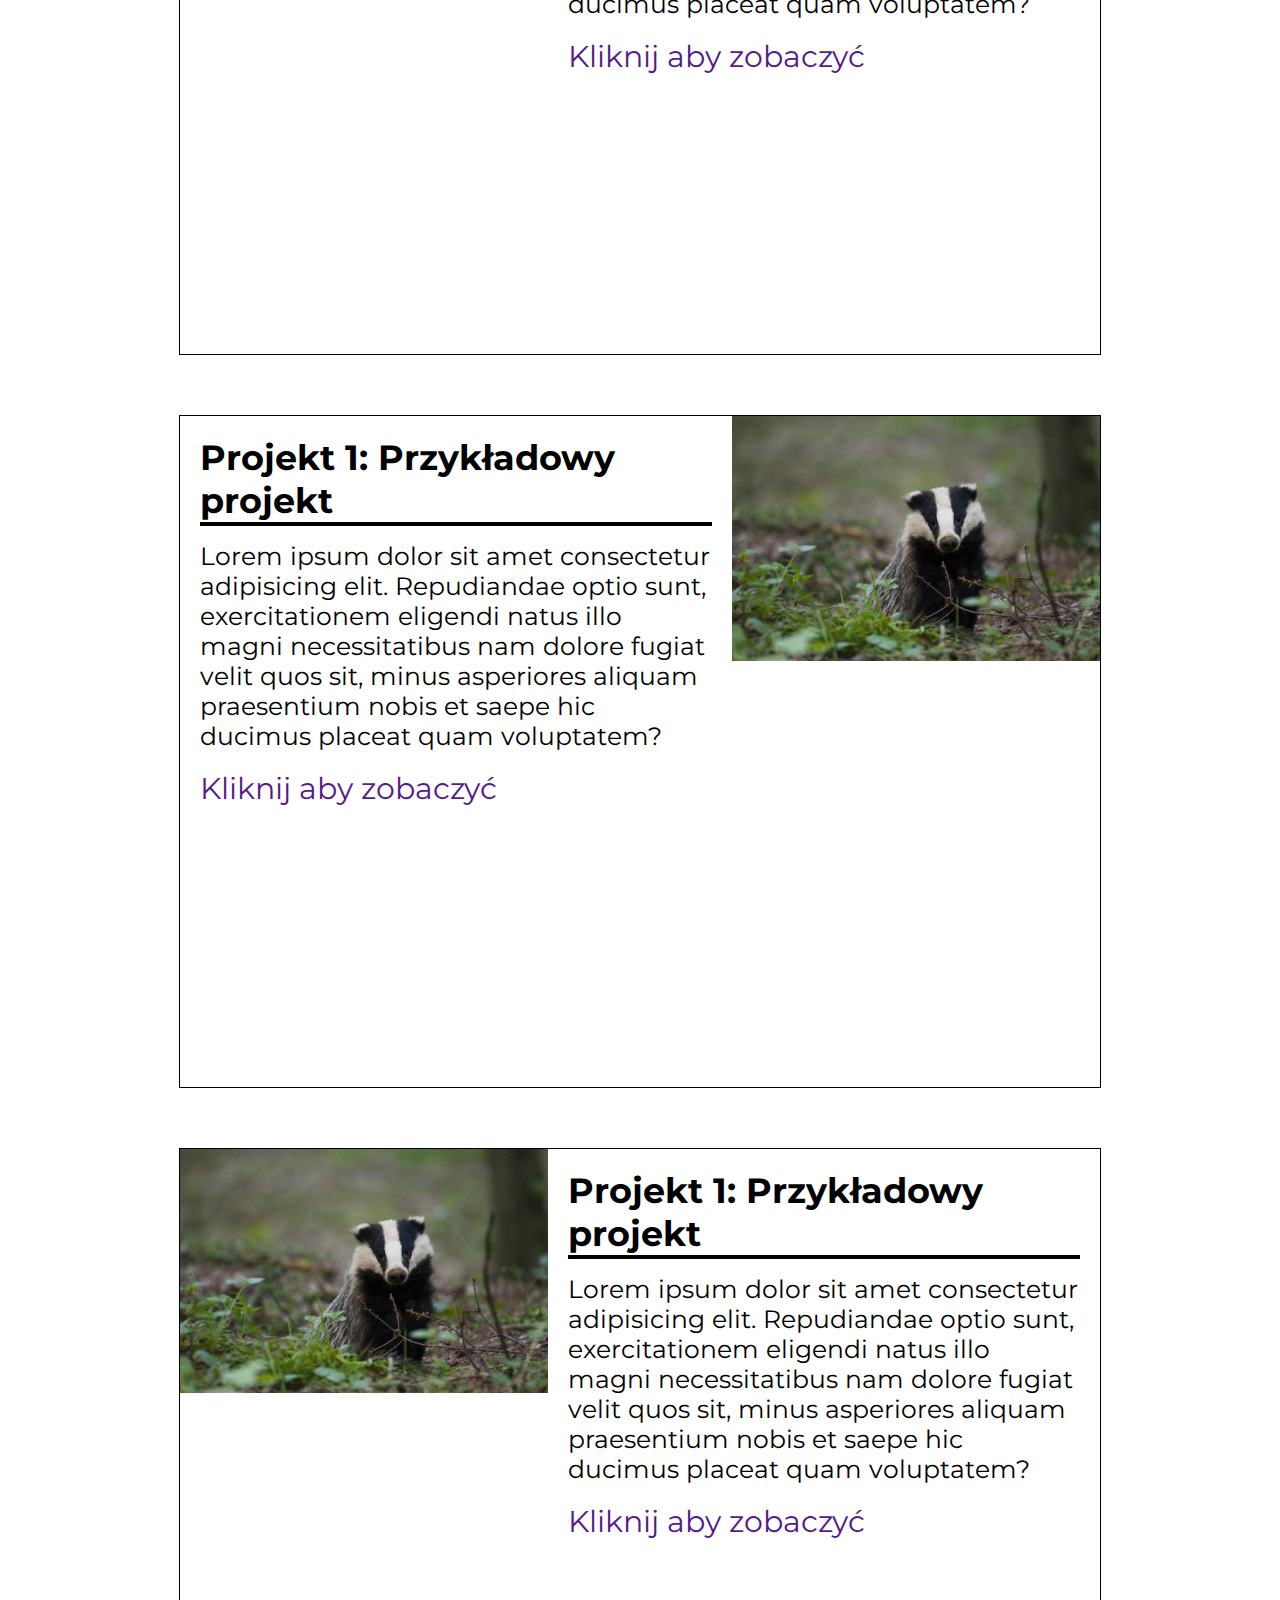
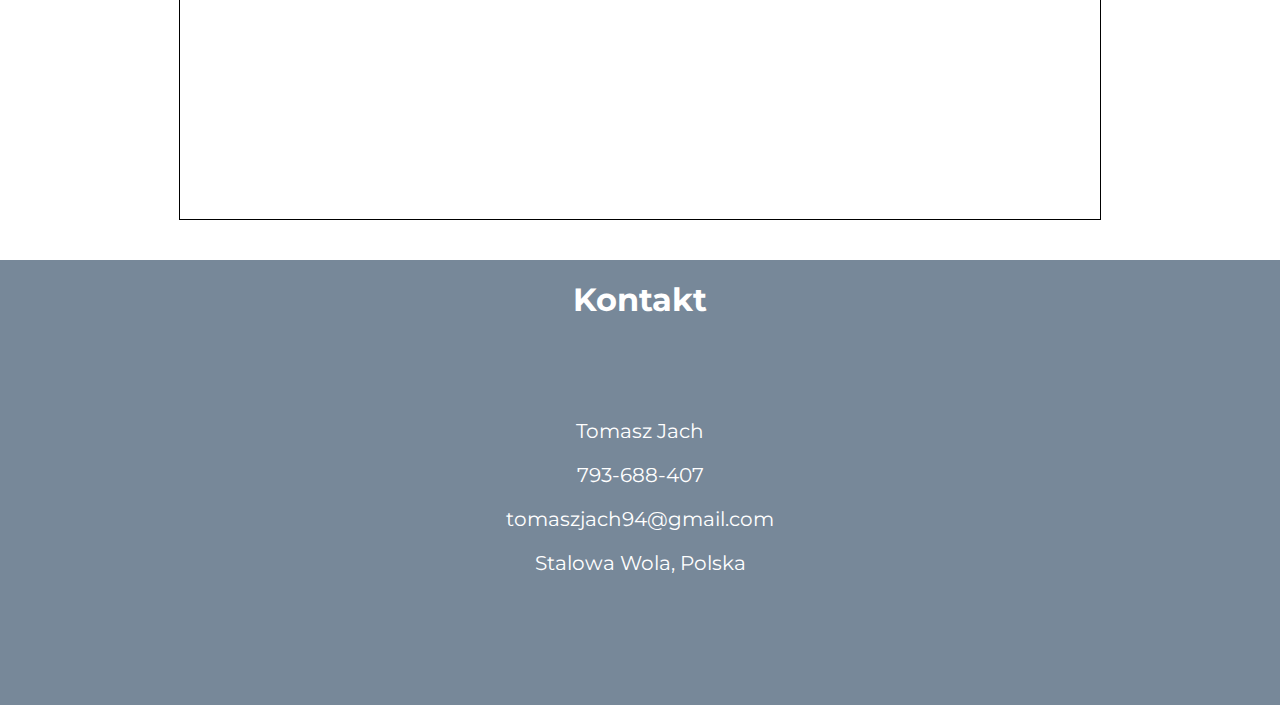
==== commit 054759b3: "portfolio popr menu2" ====
--- a/index.html
+++ b/index.html
@@ -35,10 +35,10 @@
 
             <div class="menu">
                 <ul>
-                    <li><a href="#">O mnie</a></li>
-                    <li><a href="#">Umiejętności</a></li>
-                    <li><a href="#">Projekty</a></li>
-                    <li><a href="#">Kontakt</a></li>
+                    <li><a href="#landing">O mnie</a></li>
+                    <li><a href="#abilites">Umiejętności</a></li>
+                    <li><a href="#learning">Projekty</a></li>
+                    <li><a href="#contact">Kontakt</a></li>
                 </ul>
             </div>
         </nav>
@@ -171,7 +171,7 @@
     </div>
     </div>
 
-    <div class="contact">
+    <div id="contact">
         <h1>Kontakt</h1>
         <div class="contact-details">
             <div class="contact-data">
--- a/styles/styles.css
+++ b/styles/styles.css
@@ -38,6 +38,7 @@
   width: 100%;
   line-height: 60px;
   opacity: 0.6;
+  z-index: 2;
 }
 
 nav ul {
@@ -116,6 +117,7 @@
   background-size: cover;
   height: 100vh;
   padding: 200px 20px;
+  z-index: 1;
 }
 
 #landing h1 {
@@ -126,6 +128,7 @@
   font-family: roboto;
   color: white;
   text-transform: uppercase;
+  z-index: 0;
 }
 
 #landing h2 {
@@ -136,6 +139,7 @@
   transform: translate(-50%, -50%);
   font-size: 40px;
   font-family: roboto;
+  z-index: 0;
 }
 
 .photo {
@@ -225,7 +229,7 @@
 
 /* Contacts section */
 
-.contact {
+#contact {
   display: flex;
   justify-content: space-around;
   flex-wrap: wrap;
@@ -233,7 +237,7 @@
   background-color: LightSlateGray;
 }
 
-.contact h1 {
+#contact h1 {
   flex-basis: 100%;
   flex-wrap: wrap;
   margin-bottom: auto;
@@ -242,10 +246,10 @@
   text-align: center;
 }
 
-.contact form {
+/* #contact form {
   display: flex;
   flex-direction: column;
-}
+} */
 
 .contact-data {
   margin-top: 100px;
@@ -593,13 +597,13 @@
     border-bottom: 2px solid black;
   }
 
-  .contact {
+  #contact {
     padding: 0;
     width: 100%;
     background-color: LightSlateGray;
   }
 
-  .contact h1 {
+  #contact h1 {
     flex-basis: 100%;
     flex-wrap: wrap;
     margin-bottom: auto;
@@ -608,7 +612,7 @@
     text-align: center;
   }
 
-  .contact p {
+  #contact p {
     font-size: 20px;
   }
 }
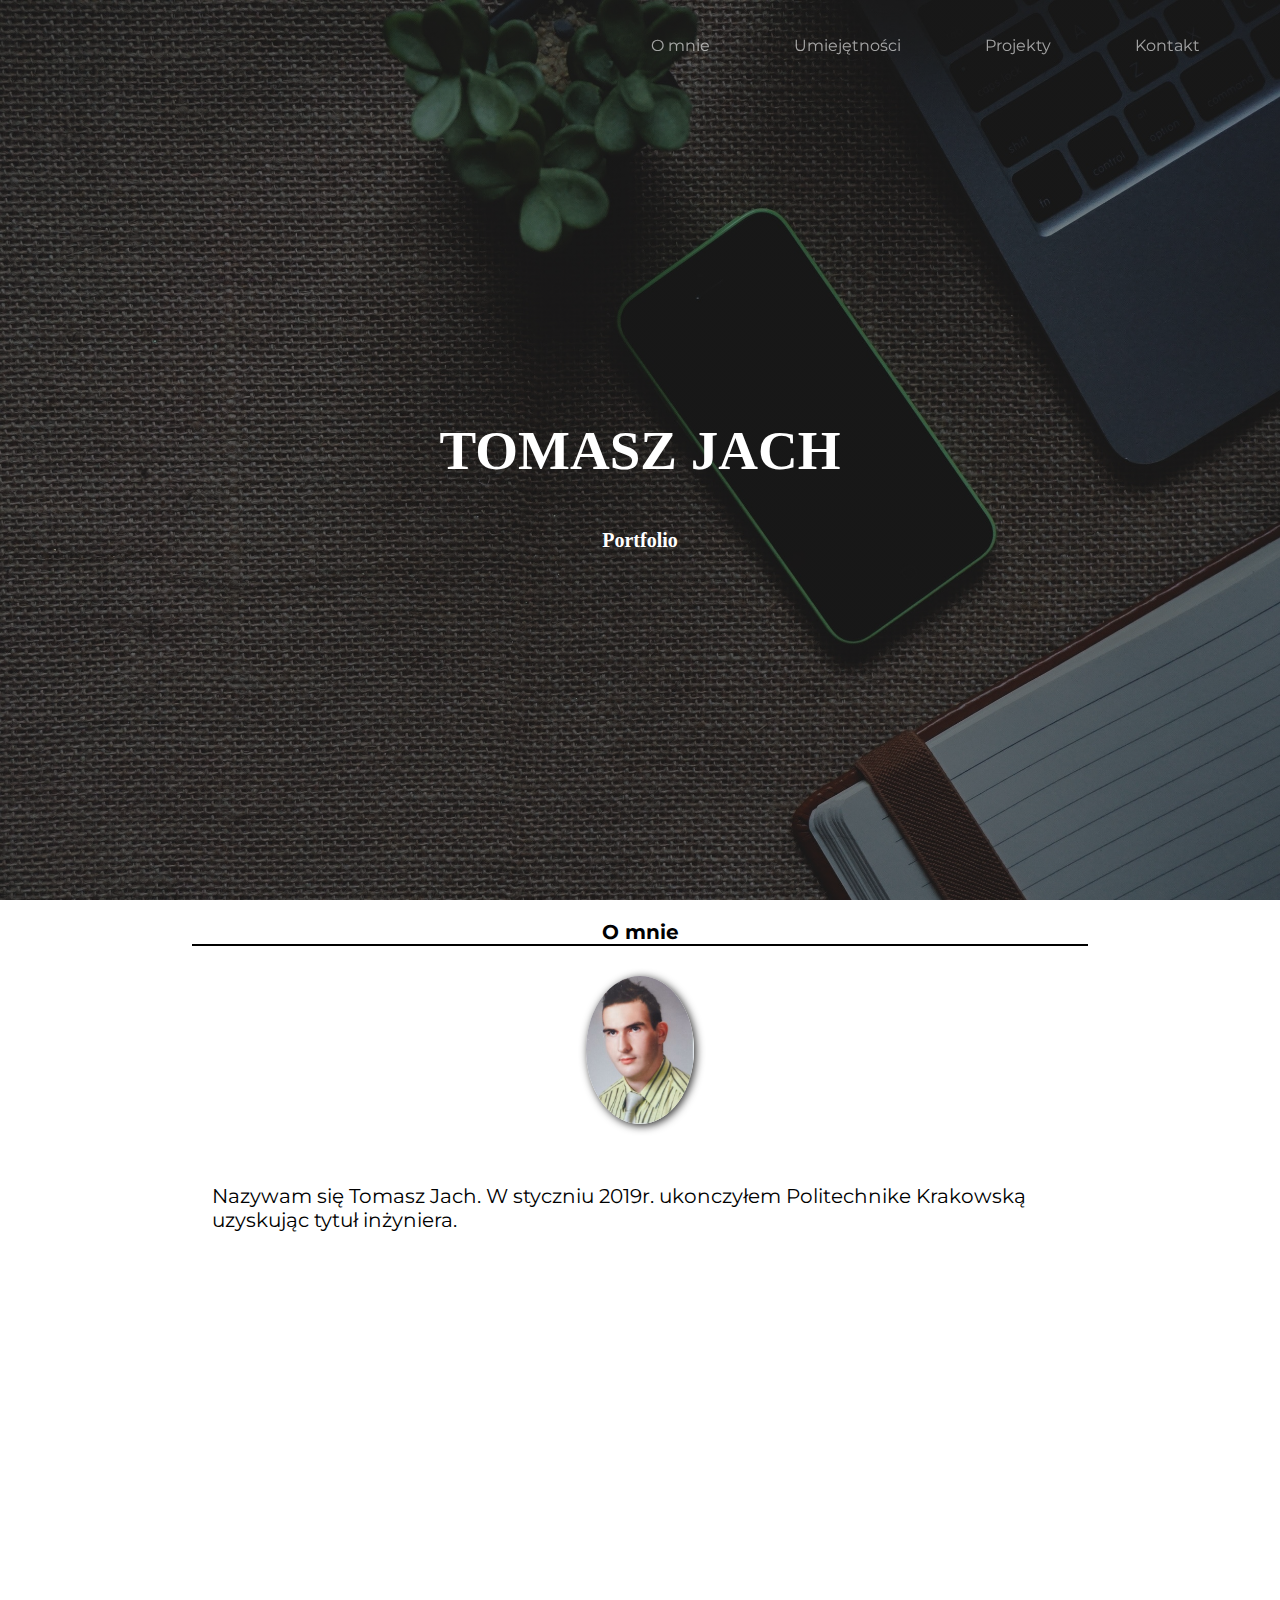
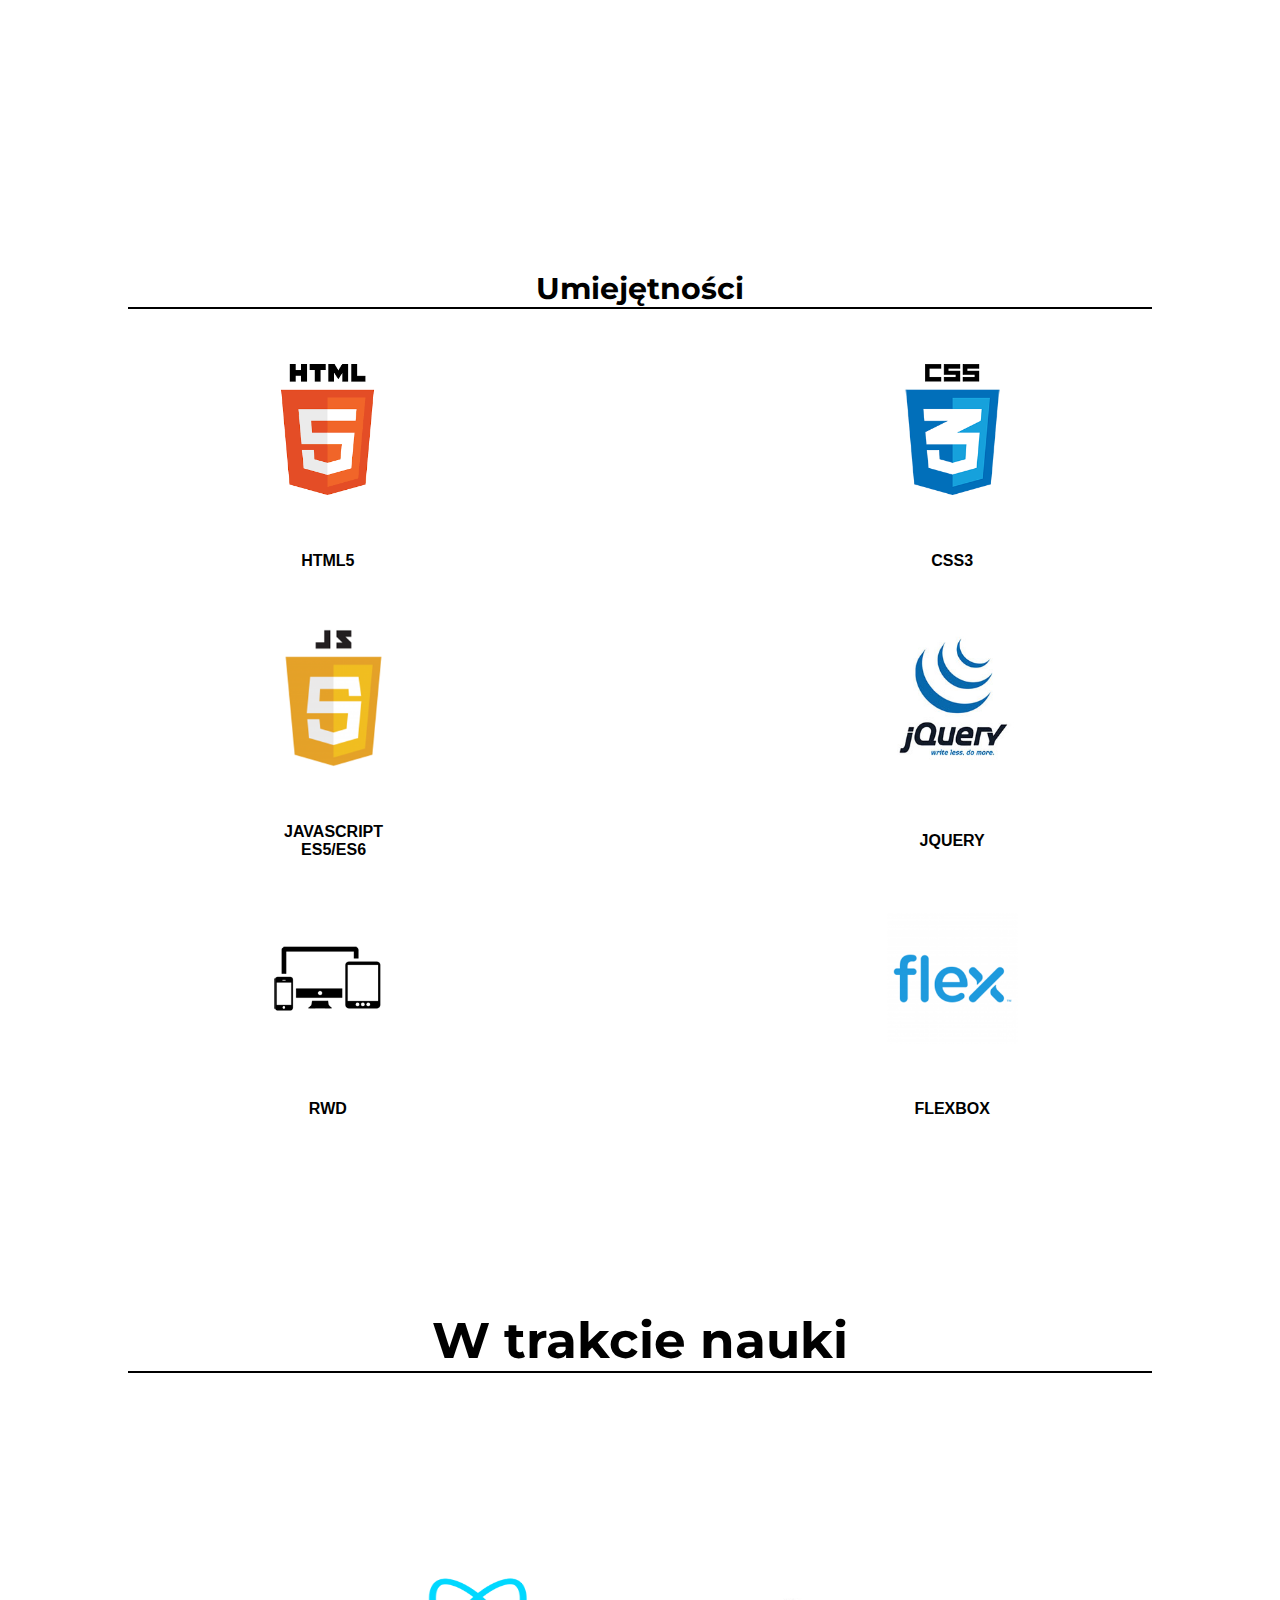
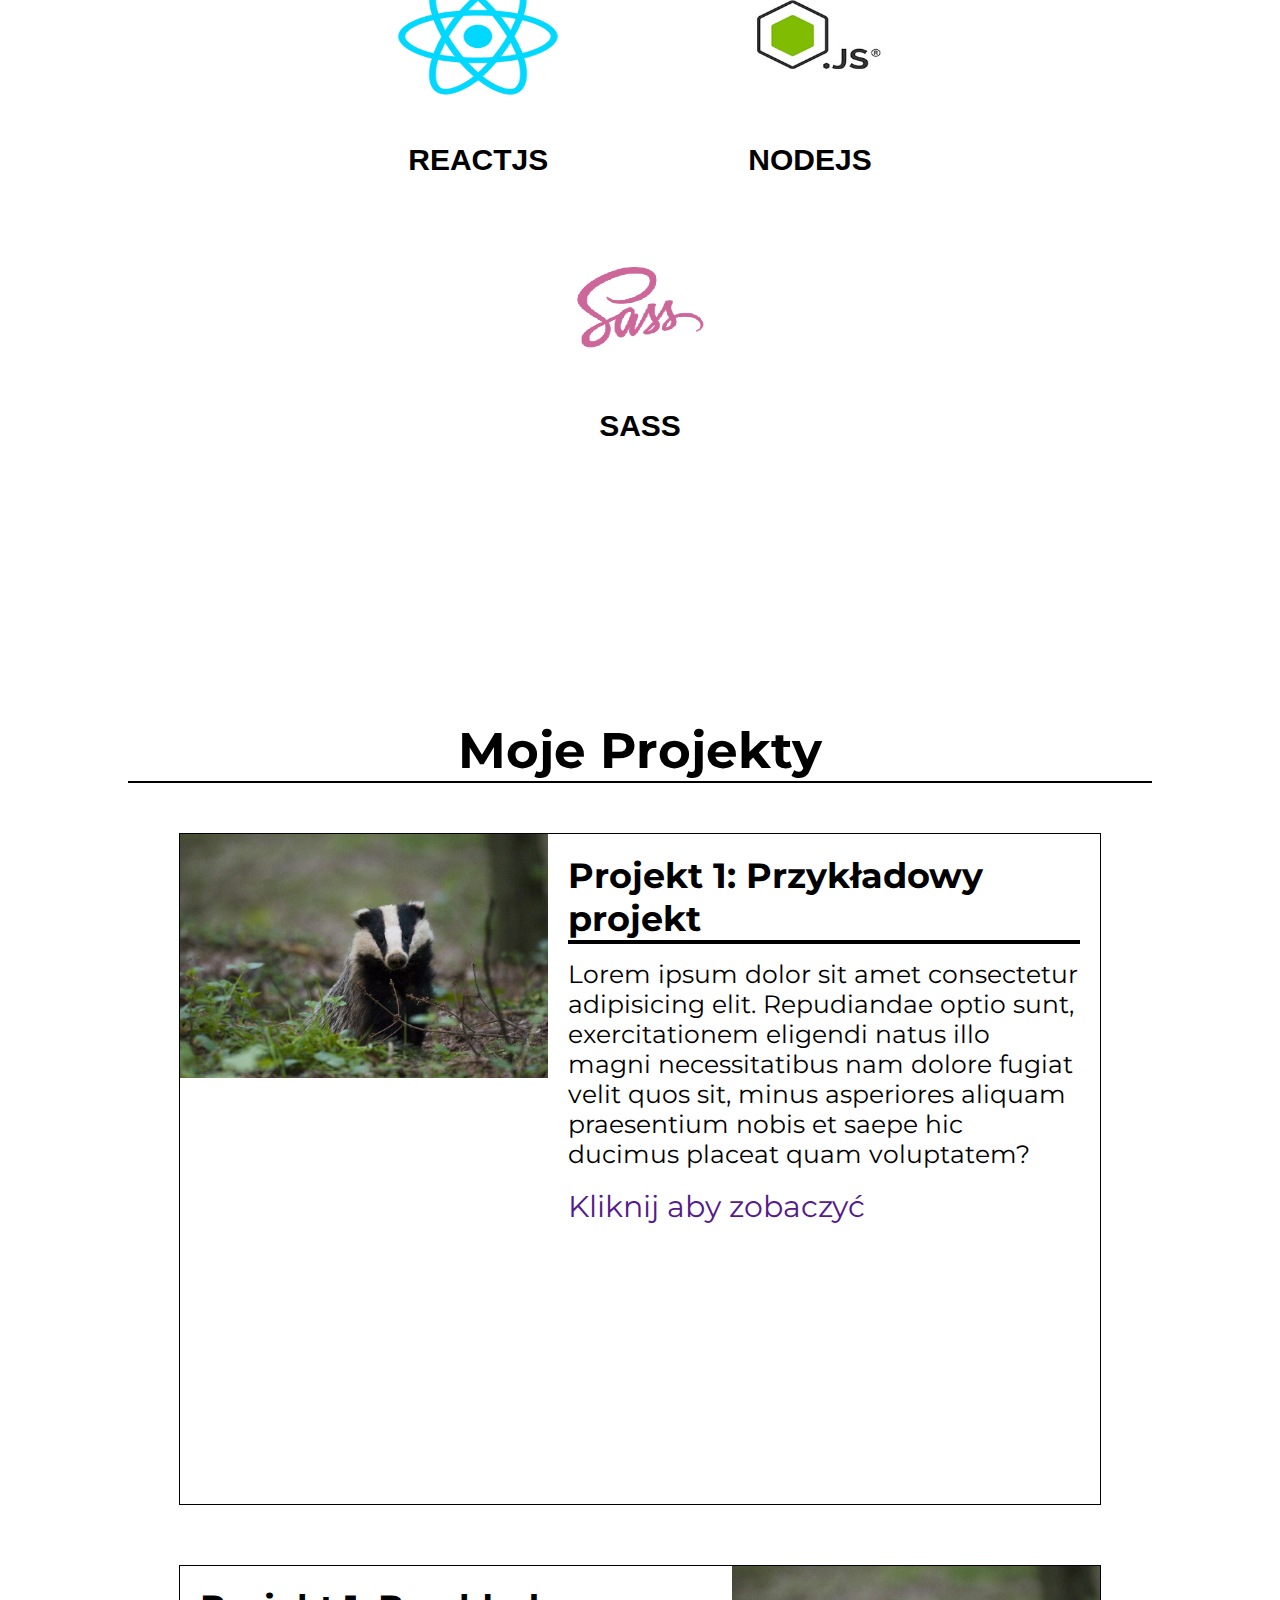
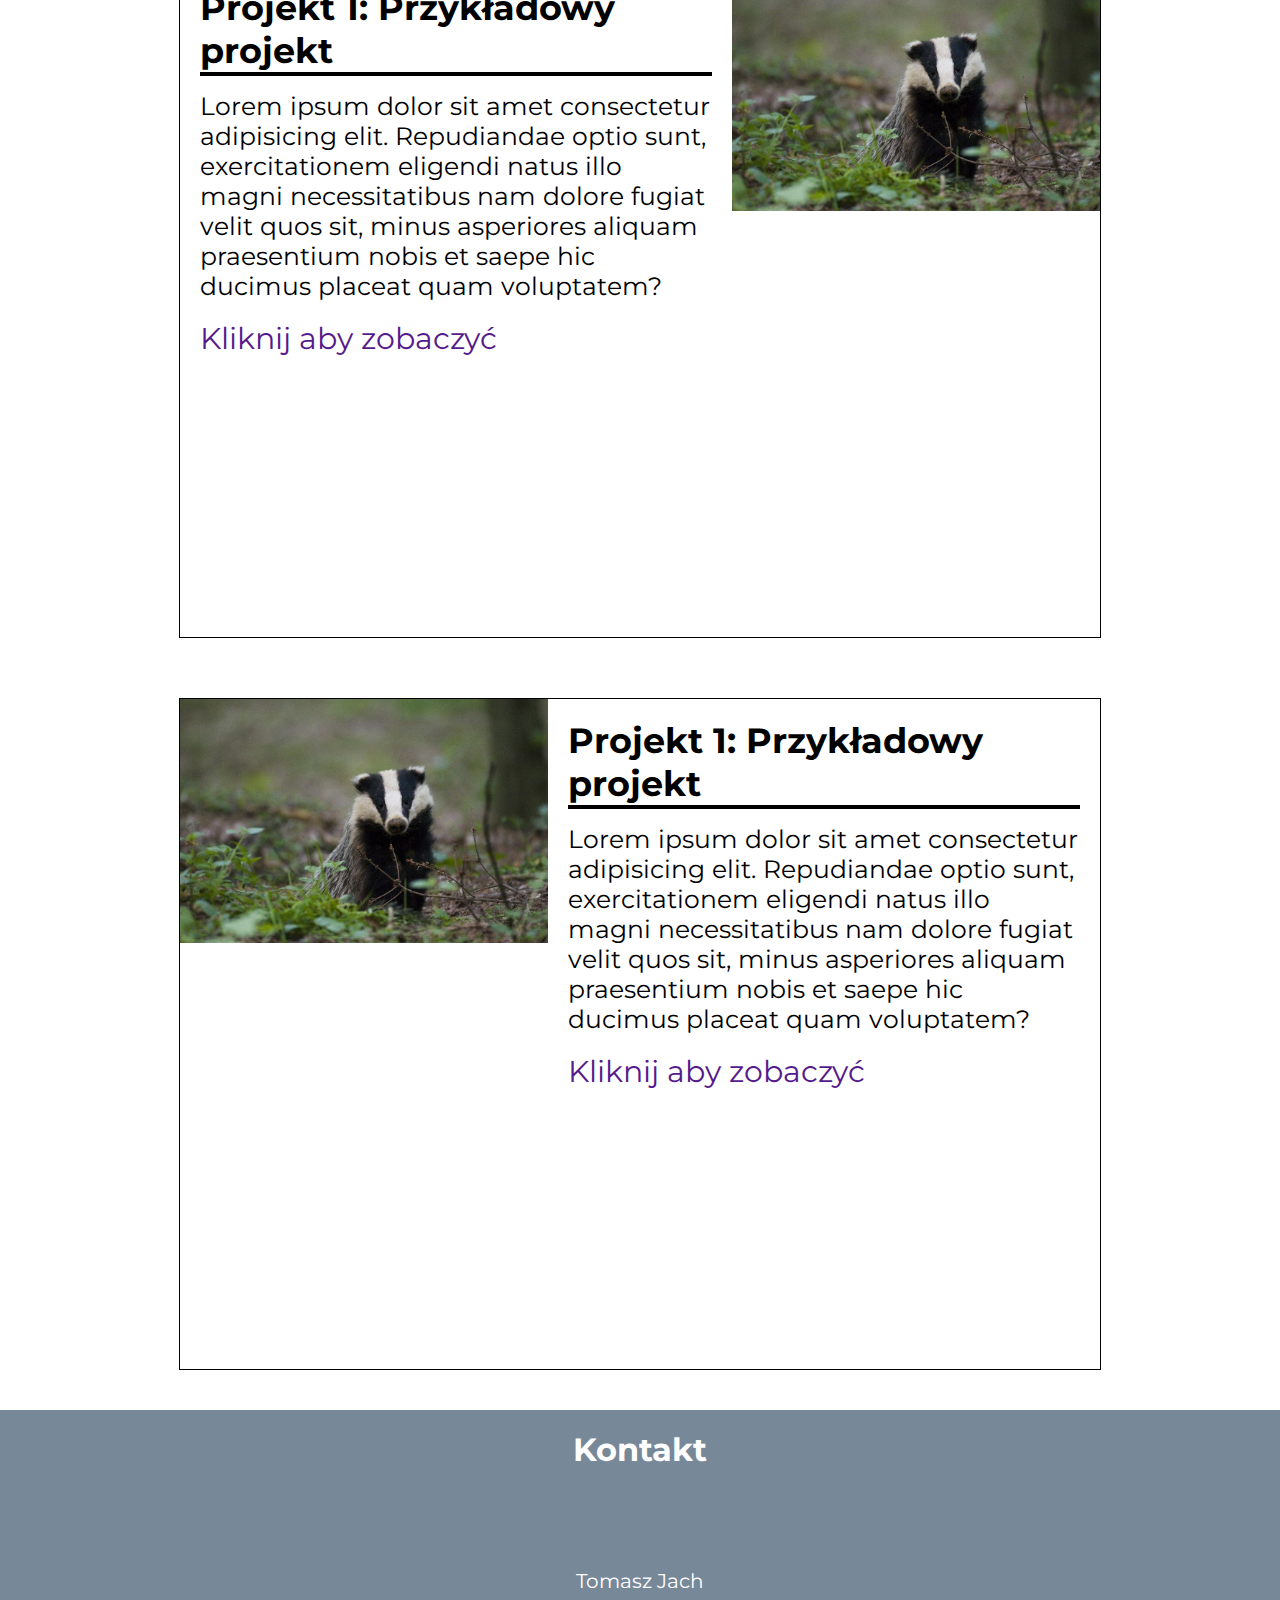
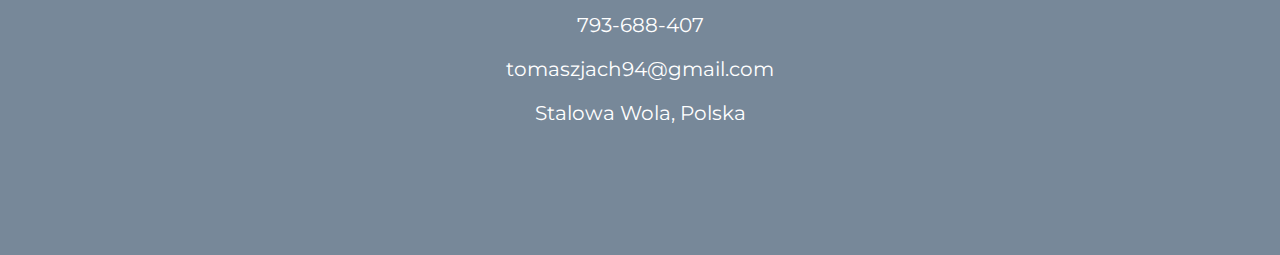
==== commit 18d6824d: "portfolio popr rwd landscape" ====
--- a/index.html
+++ b/index.html
@@ -35,9 +35,9 @@
 
             <div class="menu">
                 <ul>
-                    <li><a href="#landing">O mnie</a></li>
+                    <li><a href="#me">O mnie</a></li>
                     <li><a href="#abilites">Umiejętności</a></li>
-                    <li><a href="#learning">Projekty</a></li>
+                    <li><a href="#projects">Projekty</a></li>
                     <li><a href="#contact">Kontakt</a></li>
                 </ul>
             </div>
@@ -49,7 +49,7 @@
     </div>
 
     </div>
-    <a href="#abilites">
+    <a href="#me">
         <!-- <button class="btnarr">
             <i class="fas fa-angle-down"></i>
         </button> -->
@@ -217,6 +217,16 @@
                 $('nav').removeClass('black');
             }
         })
+
+        $(document).ready(function() {
+    $('a[href^="#"]').click(function() {
+        var hash = $(this).attr('href');
+        $('html, body').animate({
+            scrollTop: $(hash).offset().top
+        }, 1500);
+        return false;
+    });
+});
     </script>
 </body>
 
--- a/styles/styles.css
+++ b/styles/styles.css
@@ -28,9 +28,6 @@
 header {
   width: 100%;
 }
-
-
-
 
 nav {
   position: fixed;
@@ -61,7 +58,7 @@
 nav ul li {
   display: inline-block;
   padding: 16px 40px;
-  text-align: center
+  text-align: center;
 }
 
 nav ul li a {
@@ -82,10 +79,6 @@
   display: none;
 }
 
-
-
-
-
 /* .links {
   margin-right: 20px;
 }
@@ -671,8 +664,6 @@
   .projinfo p {
     font-size: 16px;
   }
-
-  .projinfo a {}
 }
 
 @media (min-width: 410px) {
@@ -756,7 +747,42 @@
     height: 250vh;
   }
 }
-
+@media only screen and (min-width: 568px) and (orientation: landscape) {
+  #landing h1 {
+    font-size: 16px;
+  }
+  #landing h2 {
+    font-size: 12px;
+  }
+  #me {
+    height: 200vh;
+  }
+  #abilites {
+    height: 600vh;
+  }
+  #abilites .feature {
+    flex-basis: 100%;
+    flex-wrap: wrap;
+  }
+  #abilites .feature img {
+    flex-basis: 50%;
+  }
+  #abilites .feature h2 {
+    flex-basis: 51%;
+  }
+  #learning {
+    height: 400vh;
+  }
+  #learning .features2 .feature img {
+    flex-basis: 50%;
+  }
+  #learning .features2 .feature h2 {
+    flex-basis: 51%;
+  }
+  #projects {
+    height: 550vh;
+  }
+}
 @media (min-width: 600px) {
   #landing h1 {
     font-size: 40px;
@@ -807,7 +833,62 @@
     font-size: 30px;
   }
 }
-
+@media only screen and (min-width: 640px) and (orientation: landscape) {
+  #landing h1 {
+    top: 50%;
+    left: 50%;
+    transform: translate(-50%, -50%);
+    font-size: 20px;
+  }
+  #landing h2 {
+    top: 55%;
+    left: 50%;
+    transform: translate(-50%, -50%);
+    font-size: 15px;
+  }
+  #me {
+    flex-direction: column;
+    padding: 0;
+    height: 100vh;
+    width: 80%;
+    margin: auto;
+  }
+  #me h1 {
+    font-size: 20px;
+  }
+  .img img {
+    width: 20%;
+    height: 100%;
+    margin-top: 30px;
+  }
+  .img p {
+    font-size: 16px;
+  }
+  .social2 a {
+    font-size: 15px;
+  }
+  #abilites {
+    height: 180vh;
+  }
+  #abilites h1 {
+    font-size: 20px;
+  }
+  #abilites .features .feature {
+    flex-basis: 50%;
+  }
+  #abilites .features .feature h2 {
+    font-size: 16px;
+  }
+  #learning {
+    height: 200vh;
+  }
+  #learning .features2 .feature {
+    flex-basis: 33%;
+  }
+  #projects {
+    height: 400vh;
+  }
+}
 @media (min-width: 768px) {
   #landing h1 {
     font-size: 45px;
@@ -926,7 +1007,7 @@
 @media (min-width: 1200px) {
   #landing h2 {
     top: 60%;
-    font-size: 40px;
+    font-size: 20px;
   }
 
   header {
@@ -934,29 +1015,39 @@
   }
 
   #me {
-    height: 120vh;
+    height: 100vh;
+    width: 70%;
+    margin: auto;
+  }
+
+  #me .img p {
+    font-size: 20px;
+  }
+  #me .img img {
+    height: 25vh;
+    width: 12%;
+  }
+  .social2 a i {
+    font-size: 40px;
+  }
+
+  #abilites {
+    height: 110vh;
     width: 80%;
     margin: auto;
   }
-
-  #me .img p {
-    font-size: 40px;
-  }
-
-  .social2 a i {
-    font-size: 60px;
-  }
-
-  #abilites {
-    height: 140vh;
-    width: 80%;
-    margin: auto;
-  }
-
+  #abilites h1 {
+    font-size: 30px;
+  }
+  #abilites .features .feature {
+    flex-basis: 33%;
+  }
   #abilites .features .feature img {
-    flex-basis: 51%;
-  }
-
+    flex-basis: 33%;
+  }
+  #abilites .features .feature h2 {
+    flex-basis: 33%;
+  }
   #arrow-down {
     display: block;
   }
@@ -965,6 +1056,7 @@
     height: 120vh;
     width: 80%;
     margin: auto;
+    padding-top: 0;
   }
 
   #learning .features2 {
@@ -1001,7 +1093,7 @@
   #me {
     width: 70%;
     margin: auto;
-    height: 100vh;
+    height: 70vh;
   }
 
   .social2 a i {
@@ -1010,14 +1102,18 @@
 
   #abilites {
     width: 70%;
-    height: 120vh;
+    height: 80vh;
     margin: auto;
+  }
+  #abilites .features {
+    width: 91%;
+    flex-basis: 100%;
   }
 
   #learning {
     width: 70%;
     margin: auto;
-    height: 80vh;
+    height: 70vh;
   }
 
   #projects {
@@ -1026,9 +1122,7 @@
     height: 140vh;
   }
 }
-
-@media(max-width: 786px) {
-
+@media (max-width: 786px) {
   nav ul {
     max-height: 0px;
     background: #000;
@@ -1040,17 +1134,15 @@
   }
 
   .showing {
-    max-height: 100vh;
+    max-height: 80vh;
     margin: 0;
     padding: 0;
-
   }
 
   nav ul li {
     box-sizing: border-box;
     width: 100%;
-    padding: 24px;
-
+    padding: 7px;
   }
 
   .menu-icon {
@@ -1062,4 +1154,4 @@
     padding-right: 20px;
     padding-top: 20px;
   }
-}+}
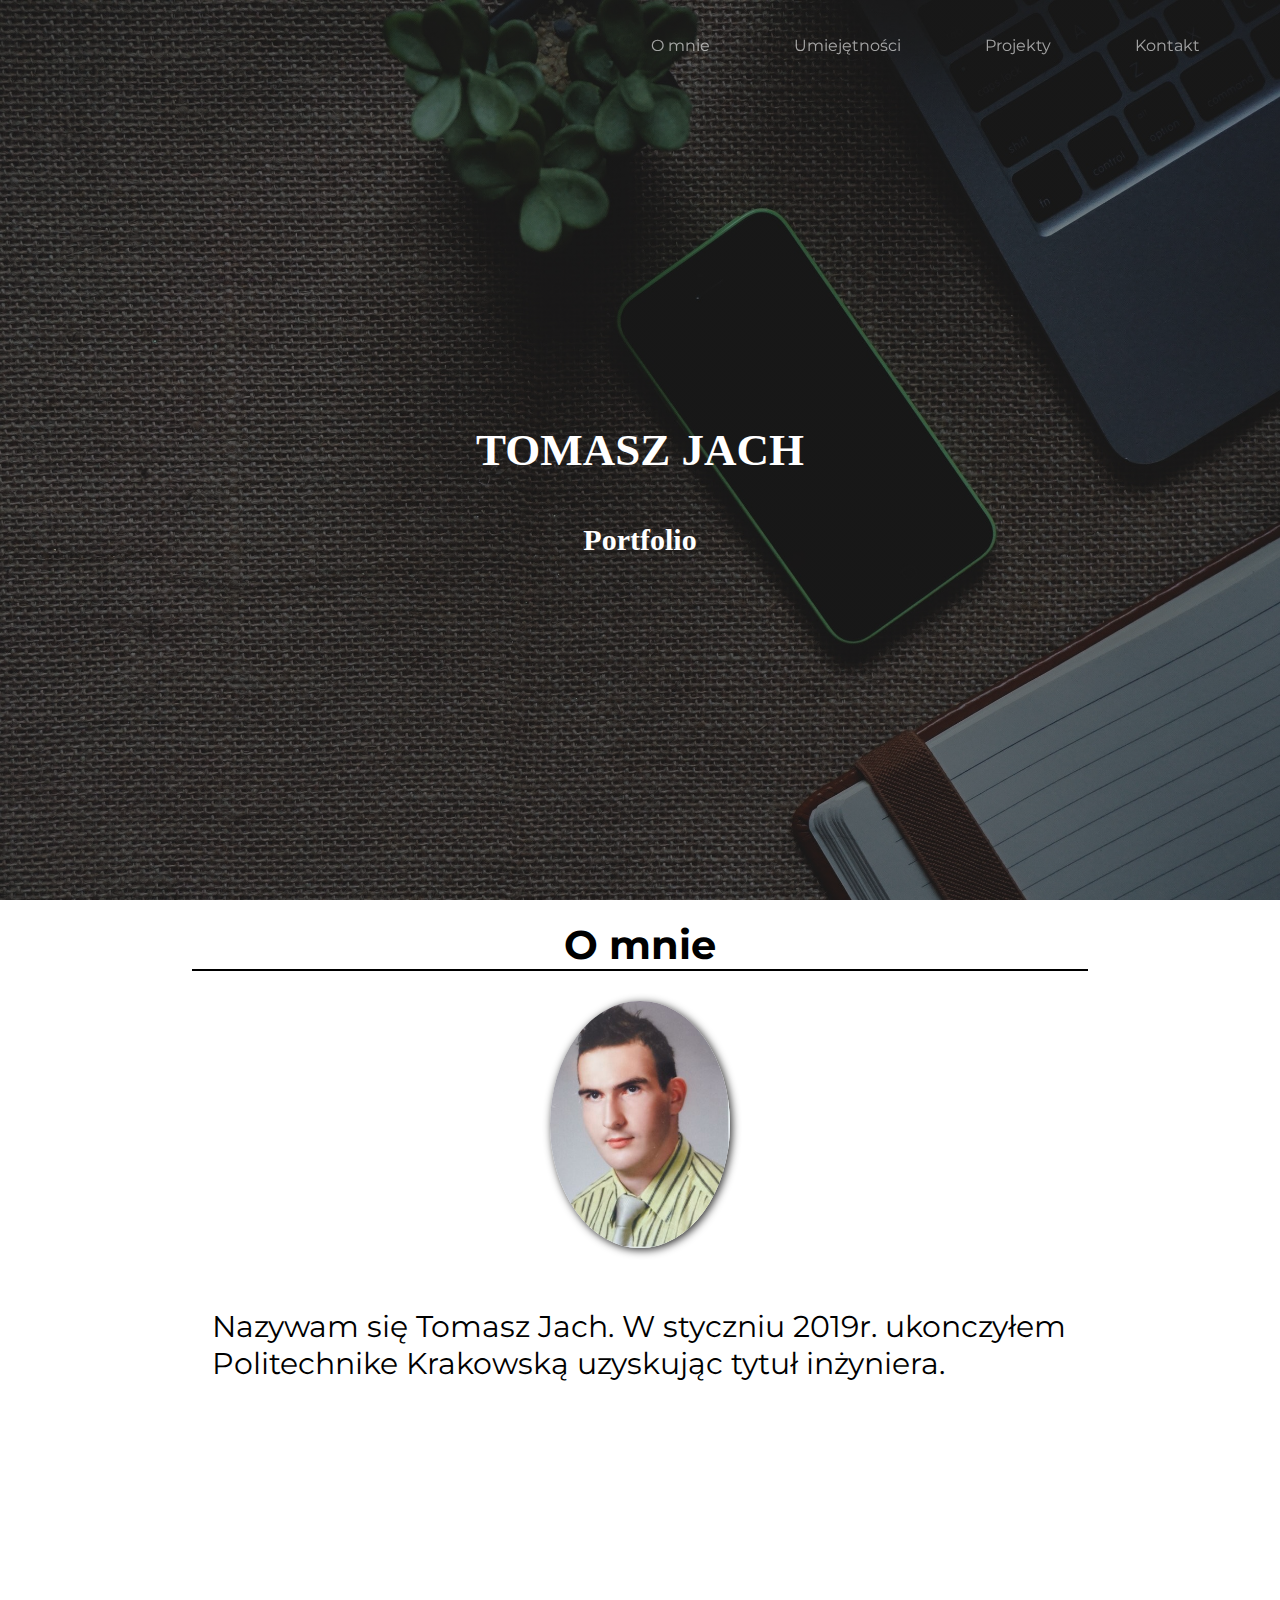
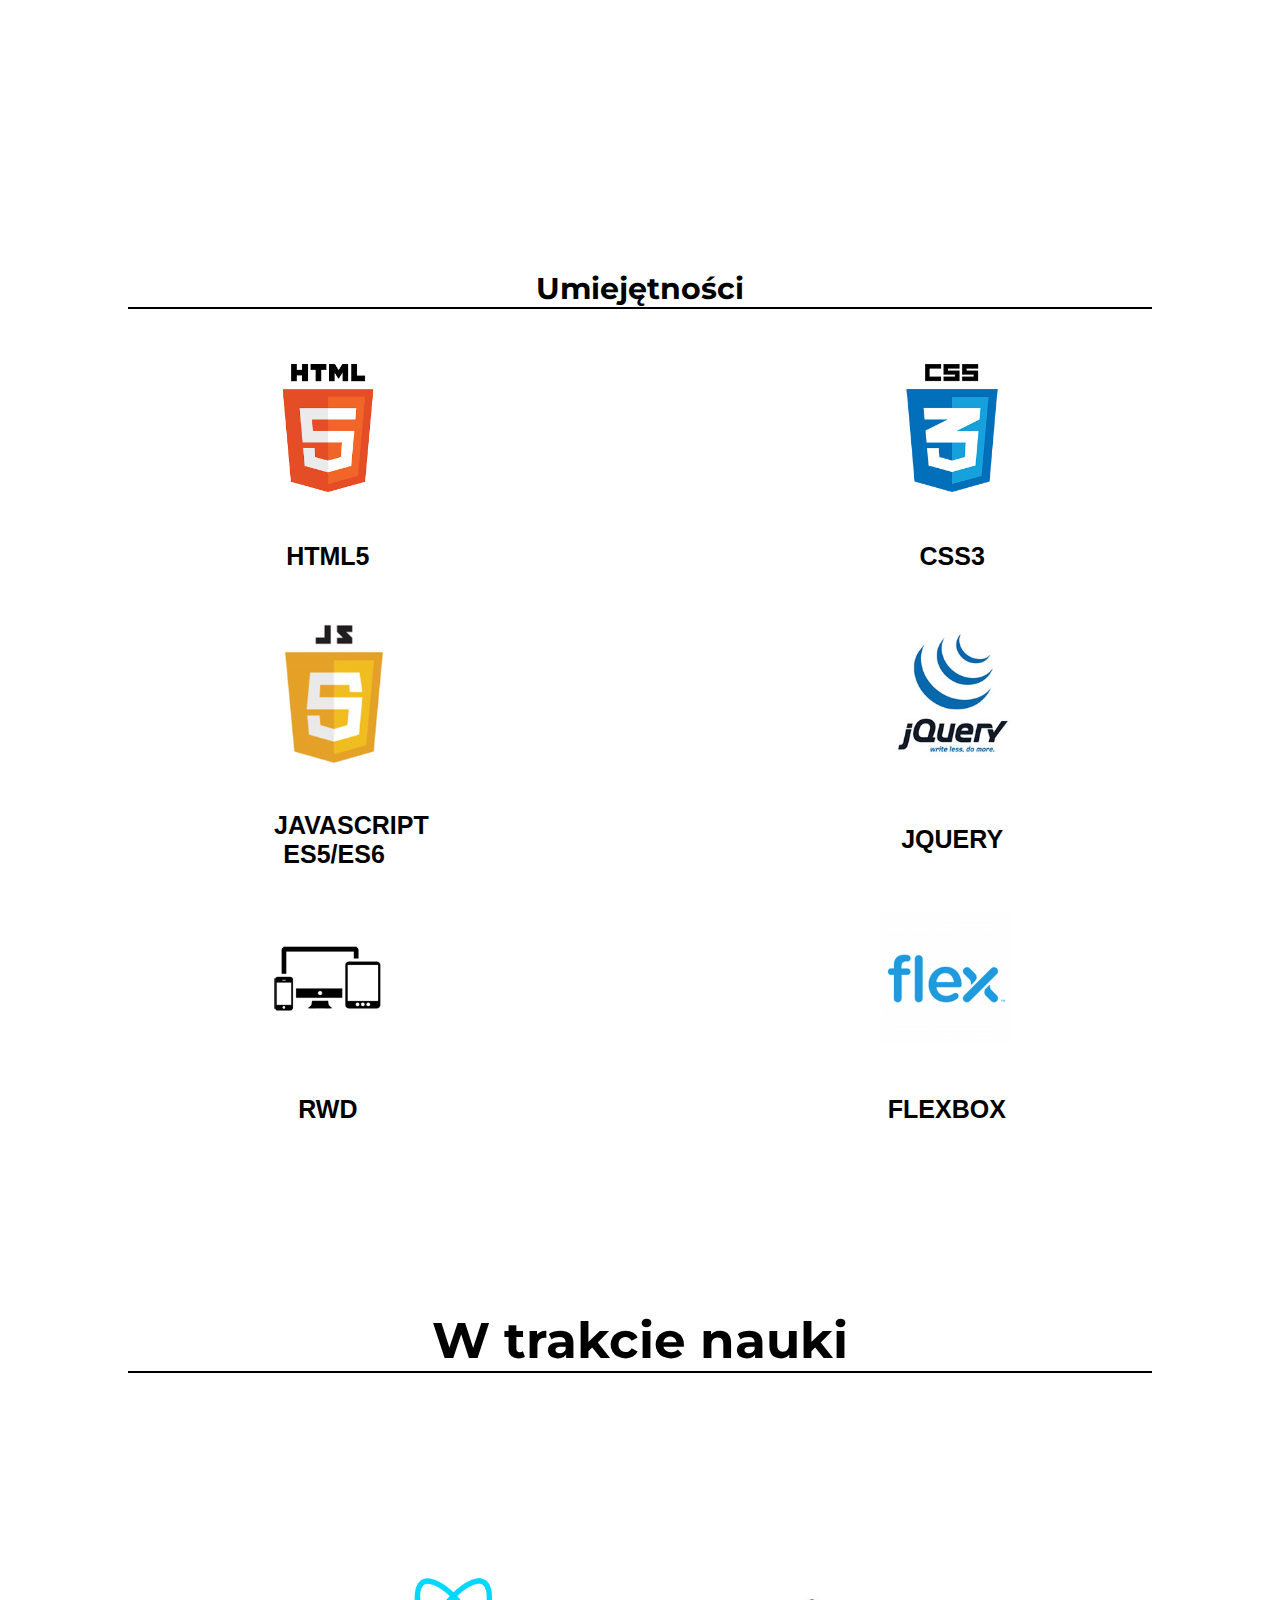
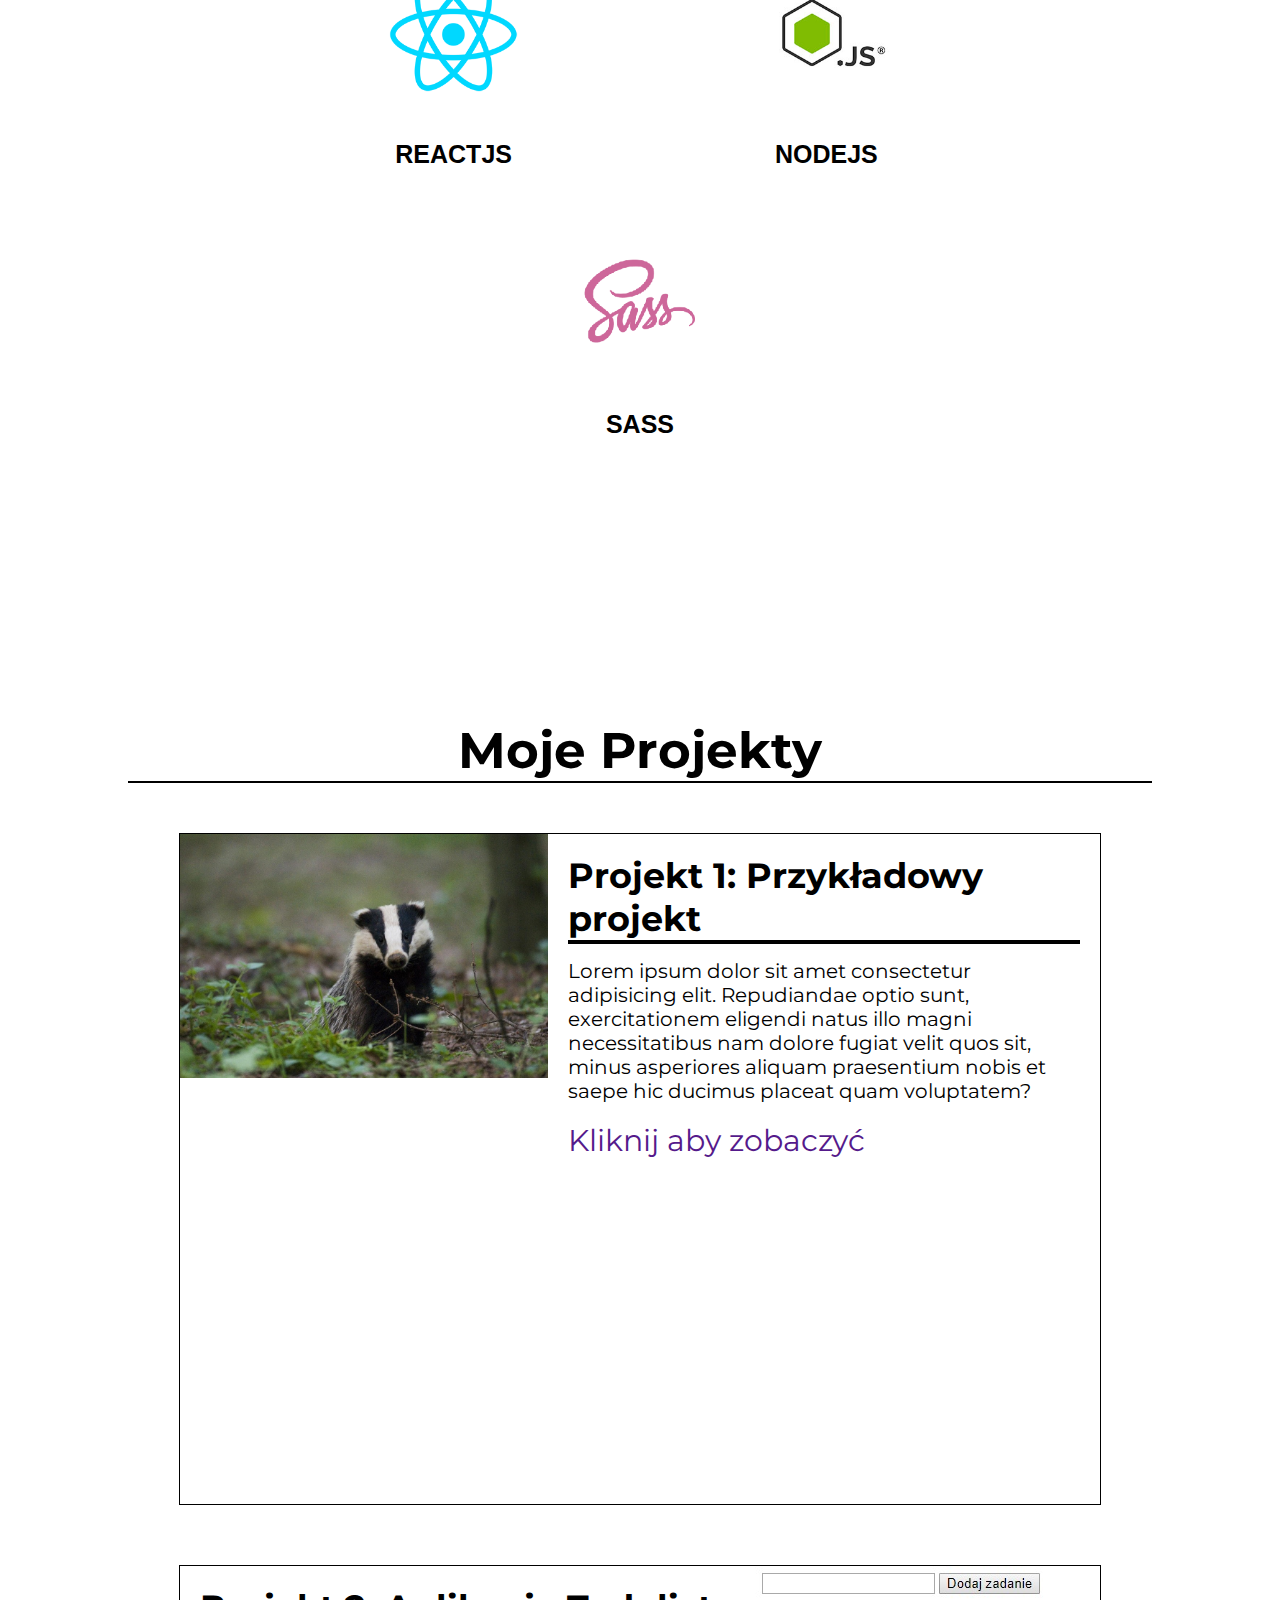
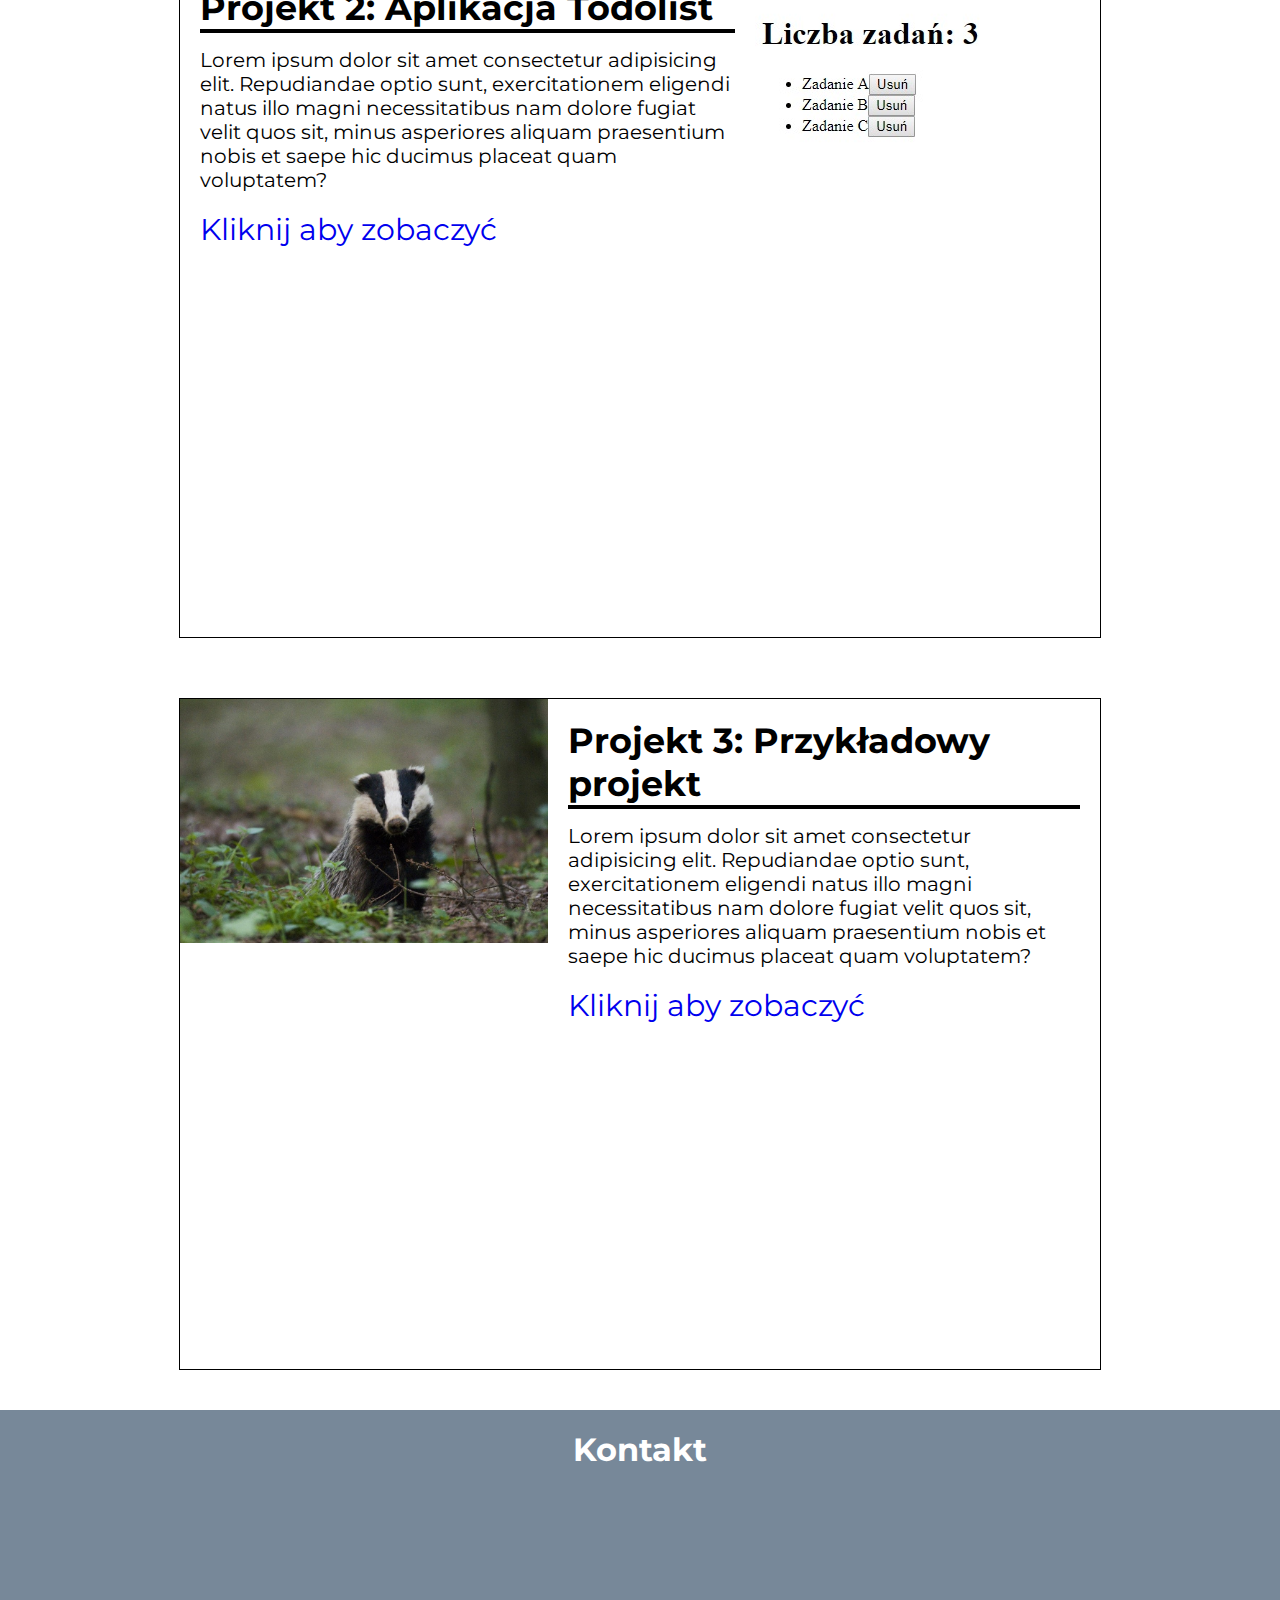
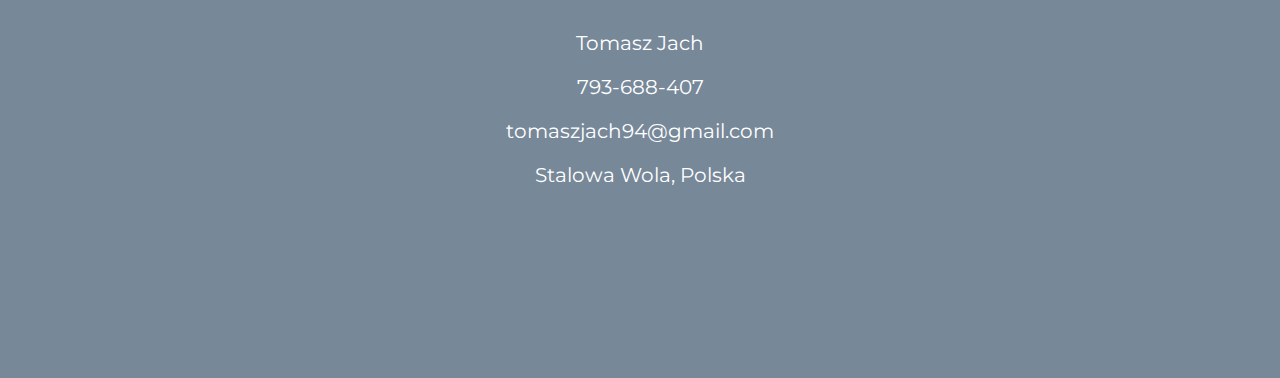
==== commit d540352d: "popr rwd + add projects" ====
--- a/index.html
+++ b/index.html
@@ -64,8 +64,7 @@
         </div>
         <div class="img">
             <img src="img/zdjecie.png" alt="">
-            <p>Nazywam się Tomasz Jach. W styczniu 2019r. ukonczyłem Politechnike Krakowską uzyskując tytuł
-                inżyniera.
+            <p>Nazywam się Tomasz Jach. W styczniu 2019r. ukonczyłem Politechnike Krakowską uzyskując tytuł inżyniera.
             </p>
         </div>
 
@@ -144,28 +143,28 @@
         <div class="proj proj2">
 
             <div class="projinfo">
-                <h2>Projekt 1: Przykładowy projekt</h2>
+                <h2>Projekt 2: Aplikacja Todolist</h2>
                 <p>Lorem ipsum dolor sit amet consectetur adipisicing elit. Repudiandae optio sunt, exercitationem
                     eligendi natus illo magni necessitatibus nam dolore fugiat velit quos sit, minus asperiores
                     aliquam
                     praesentium nobis et saepe hic ducimus placeat quam voluptatem?</p>
                 <br>
-                <a href="">Kliknij aby zobaczyć</a>
-
-            </div>
-            <img src="./img/borsuk.jpg" alt="">
+                <a href="https://camperik94.github.io/todolist/index.html">Kliknij aby zobaczyć</a>
+
+            </div>
+            <img src="./img/todolistzdj.jpg" alt="">
         </div>
         <div class="proj">
             <img src="./img/borsuk.jpg" alt="">
             <div class="projinfo">
-                <h2>Projekt 1: Przykładowy projekt</h2>
+                <h2>Projekt 3: Przykładowy projekt</h2>
                 <p>Lorem ipsum dolor sit amet consectetur adipisicing elit. Repudiandae optio sunt,
                     exercitationem
                     eligendi natus illo magni necessitatibus nam dolore fugiat velit quos sit, minus asperiores
                     aliquam
                     praesentium nobis et saepe hic ducimus placeat quam voluptatem?</p>
                 <br>
-                <a href="">Kliknij aby zobaczyć</a>
+                <a href="https://camperik94.github.io/searchtodoList/">Kliknij aby zobaczyć</a>
             </div>
         </div>
     </div>
@@ -218,15 +217,15 @@
             }
         })
 
-        $(document).ready(function() {
-    $('a[href^="#"]').click(function() {
-        var hash = $(this).attr('href');
-        $('html, body').animate({
-            scrollTop: $(hash).offset().top
-        }, 1500);
-        return false;
-    });
-});
+        $(document).ready(function () {
+            $('a[href^="#"]').click(function () {
+                var hash = $(this).attr('href');
+                $('html, body').animate({
+                    scrollTop: $(hash).offset().top
+                }, 1500);
+                return false;
+            });
+        });
     </script>
 </body>
 
--- a/styles/styles.css
+++ b/styles/styles.css
@@ -6,6 +6,7 @@
 
 body {
   font-family: Montserrat;
+  min-width: 320px;
 }
 
 /* HEADER STYLES */
@@ -277,7 +278,7 @@
 
 #abilites h2 {
   /* margin-bottom: 30px; */
-  padding: 5px 110px;
+  padding: 5px 100px;
   /* border-bottom: 2px solid black; */
 }
 
@@ -461,6 +462,10 @@
     width: 100%;
   }
 
+  nav {
+    min-width: 320px;
+  }
+
   #arrow-down {
     display: none;
   }
@@ -488,7 +493,9 @@
   #me {
     flex-direction: column;
     padding: 0;
+
     height: 100vh;
+    height: 568px;
     width: 100%;
   }
 
@@ -520,6 +527,7 @@
     flex-direction: column;
     padding: 0;
     width: 100%;
+
     height: 200vh;
   }
 
@@ -538,6 +546,7 @@
 
   .feature h2 {
     text-align: center;
+    max-width: 320px;
   }
 
   .features2 {
@@ -558,6 +567,7 @@
   #learning {
     flex-direction: column;
     width: 100%;
+    height: 568px;
     height: 150vh;
     padding-left: 0;
     padding-right: 0;
@@ -578,6 +588,7 @@
   #projects {
     padding: 0;
     width: 100%;
+    height: 568px;
     height: 360vh;
     margin-top: 50px;
   }
@@ -592,6 +603,7 @@
 
   #contact {
     padding: 0;
+    height: 568px;
     width: 100%;
     background-color: LightSlateGray;
   }
@@ -611,6 +623,10 @@
 }
 
 @media (min-width: 360px) {
+  nav {
+    width: 100%;
+  }
+
   #landing {
     width: 100%;
     height: 100vh;
@@ -623,6 +639,10 @@
 
   #landing h1 {
     font-size: 20px;
+  }
+
+  #abilites {
+    height: 190vh
   }
 
   .features2 {
@@ -641,12 +661,13 @@
 
   #learning {
     padding-top: 110px;
+    height: 140vh;
   }
 
   #projects {
     margin-top: 20px;
     padding: 0;
-    height: 270vh;
+    height: 280vh;
   }
 
   #projects h1 {
@@ -666,6 +687,8 @@
   }
 }
 
+
+
 @media (min-width: 410px) {
   #landing {
     width: 100%;
@@ -701,6 +724,7 @@
 
   #abilites {
     padding-top: 50px;
+    height: 200vh;
   }
 
   .features2 .feature h2 {
@@ -709,12 +733,13 @@
 
   #learning {
     padding-top: 50px;
+    height: 140vh;
   }
 
   #projects {
     margin-top: 0;
     padding: 0;
-    height: 280vh;
+    height: 260vh;
   }
 
   #projects h1 {
@@ -747,42 +772,58 @@
     height: 250vh;
   }
 }
+
 @media only screen and (min-width: 568px) and (orientation: landscape) {
   #landing h1 {
     font-size: 16px;
   }
+
   #landing h2 {
     font-size: 12px;
   }
+
   #me {
     height: 200vh;
   }
+
+  #me h1 {
+    text-align: center;
+  }
+
   #abilites {
     height: 600vh;
   }
+
   #abilites .feature {
     flex-basis: 100%;
     flex-wrap: wrap;
   }
+
   #abilites .feature img {
     flex-basis: 50%;
   }
+
   #abilites .feature h2 {
     flex-basis: 51%;
   }
+
   #learning {
     height: 400vh;
   }
+
   #learning .features2 .feature img {
     flex-basis: 50%;
   }
+
   #learning .features2 .feature h2 {
     flex-basis: 51%;
   }
+
   #projects {
     height: 550vh;
   }
 }
+
 @media (min-width: 600px) {
   #landing h1 {
     font-size: 40px;
@@ -792,6 +833,10 @@
     font-size: 35px;
   }
 
+  #me {
+    height: 80vh;
+  }
+
   #me .tittle {
     text-align: center;
     font-size: 30px;
@@ -821,6 +866,10 @@
     font-size: 30px;
   }
 
+  #learning {
+    height: 150vh;
+  }
+
   #learning .feature img {
     flex-basis: 55%;
   }
@@ -833,6 +882,7 @@
     font-size: 30px;
   }
 }
+
 @media only screen and (min-width: 640px) and (orientation: landscape) {
   #landing h1 {
     top: 50%;
@@ -840,55 +890,99 @@
     transform: translate(-50%, -50%);
     font-size: 20px;
   }
+
   #landing h2 {
     top: 55%;
     left: 50%;
     transform: translate(-50%, -50%);
     font-size: 15px;
   }
+
   #me {
     flex-direction: column;
     padding: 0;
-    height: 100vh;
-    width: 80%;
+    height: 130vh;
+    width: 90%;
     margin: auto;
   }
+
   #me h1 {
-    font-size: 20px;
-  }
+    font-size: 40px;
+  }
+
   .img img {
-    width: 20%;
-    height: 100%;
+    height: 150px;
     margin-top: 30px;
   }
+
   .img p {
     font-size: 16px;
   }
+
   .social2 a {
     font-size: 15px;
   }
+
   #abilites {
     height: 180vh;
-  }
+    width: 90%;
+    margin: auto;
+  }
+
   #abilites h1 {
     font-size: 20px;
   }
+
   #abilites .features .feature {
     flex-basis: 50%;
   }
+
+  #abilites .features .feature img {
+    flex-basis: 40%;
+  }
+
   #abilites .features .feature h2 {
-    font-size: 16px;
-  }
+    flex-basis: 30%;
+    font-size: 14px;
+  }
+
   #learning {
     height: 200vh;
-  }
+    width: 90%;
+    margin: auto;
+  }
+
+  #learning .features2 {
+    flex-basis: 100%;
+  }
+
   #learning .features2 .feature {
-    flex-basis: 33%;
-  }
+    flex-basis: 10%;
+  }
+
+  #learning .features2 .feature img {
+    flex-basis: 23%;
+  }
+
+  #learning .features2 .feature h2 {
+
+    font-size: 15px;
+  }
+
   #projects {
-    height: 400vh;
-  }
-}
+
+    height: 480vh;
+    width: 90%;
+    margin: auto;
+  }
+}
+
+@media only screen and (min-width: 640px) and (orientation: landscape) {
+  #projects {
+    height: 350vh;
+  }
+}
+
 @media (min-width: 768px) {
   #landing h1 {
     font-size: 45px;
@@ -899,7 +993,7 @@
   }
 
   #abilites {
-    height: 270vh;
+    height: 300vh;
   }
 
   #abilites h1 {
@@ -912,23 +1006,27 @@
   }
 
   #abilites .feature img {
-    flex-basis: 51%;
+    flex-basis: 59%;
   }
 
   #abilites .feature h2 {
-    flex-basis: 51%;
+    flex-basis: 55%;
   }
 
   #me .social2 a {
     font-size: 36px;
   }
 
+  #learning {
+    height: 180vh;
+  }
+
   #learning h1 {
     font-size: 50px;
   }
 
   #learning .feature img {
-    flex-basis: 51%;
+    flex-basis: 59%;
   }
 
   #learning .feature h2 {
@@ -944,21 +1042,48 @@
   }
 }
 
+@media only screen and (min-width: 800px) and (orientation: landscape) {
+  #landing h1 {
+    font-size: 30px;
+  }
+
+  #landing h2 {
+    top: 60%;
+    font-size: 22px;
+  }
+
+  #abilites {
+    height: 200vh;
+  }
+
+  #me .social2 a {
+    font-size: 20px;
+  }
+
+  #projects {
+    height: 340vh;
+  }
+
+  #learning .features2 .feature {
+    flex-basis: 40%;
+  }
+}
+
 @media (min-width: 900px) {
   #landing h1 {
-    font-size: 55px;
+    font-size: 45px;
   }
 
   #landing h2 {
-    font-size: 50px;
+    font-size: 30px;
   }
 
   #me {
-    height: 80vh;
+    height: 110vh;
   }
 
   #abilites {
-    height: 110vh;
+    height: 130vh;
   }
 
   #abilites .features {
@@ -979,7 +1104,7 @@
   }
 
   #learning {
-    height: 70vh;
+    height: 120vh;
   }
 
   #learning .features2 {
@@ -987,15 +1112,19 @@
   }
 
   #learning .feature {
-    flex-basis: 33%;
+    flex-basis: 50%;
   }
 
   #learning .features2 img {
-    flex-basis: 33%;
+    flex-basis: 50%;
   }
 
   #learning .features2 h2 {
     flex-basis: 33%;
+  }
+
+  #projects {
+    height: 250vh;
   }
 
   #projects .proj {
@@ -1004,10 +1133,30 @@
   }
 }
 
+@media (min-width: 900px) {
+  #me {
+    height: 80vh;
+  }
+
+  #learning {
+    height: 80vh;
+  }
+
+  #projects {
+    height: 150vh
+  }
+}
+
+@media only screen and (min-width: 800px) and (orientation: landscape) {
+  #me .img p {
+    font-size: 22px;
+  }
+}
+
 @media (min-width: 1200px) {
   #landing h2 {
     top: 60%;
-    font-size: 20px;
+    font-size: 30px;
   }
 
   header {
@@ -1021,13 +1170,15 @@
   }
 
   #me .img p {
-    font-size: 20px;
-  }
+    font-size: 30px;
+  }
+
   #me .img img {
-    height: 25vh;
-    width: 12%;
-  }
-  .social2 a i {
+    height: 30vh;
+    width: 20%;
+  }
+
+  .social2 a {
     font-size: 40px;
   }
 
@@ -1036,18 +1187,26 @@
     width: 80%;
     margin: auto;
   }
+
   #abilites h1 {
     font-size: 30px;
   }
+
+
+
   #abilites .features .feature {
     flex-basis: 33%;
   }
+
   #abilites .features .feature img {
     flex-basis: 33%;
   }
+
   #abilites .features .feature h2 {
     flex-basis: 33%;
-  }
+    font-size: 25px;
+  }
+
   #arrow-down {
     display: block;
   }
@@ -1069,6 +1228,10 @@
     flex-basis: 25%;
   }
 
+  #learning .features2 .feature h2 {
+    font-size: 25px;
+  }
+
   #projects {
     height: 260vh;
     width: 80%;
@@ -1080,7 +1243,7 @@
   }
 
   .projinfo p {
-    font-size: 25px;
+    font-size: 20px;
   }
 
   .projinfo a {
@@ -1089,7 +1252,21 @@
   }
 }
 
+@media only screen and (min-width: 1366px) and (min-height: 1024px) {
+  #learning {
+    height: 100vh;
+  }
+
+  #projects {
+    height: 150vh;
+  }
+}
+
 @media (min-width: 1600px) {
+  #landing h2 {
+    top: 55%;
+  }
+
   #me {
     width: 70%;
     margin: auto;
@@ -1105,6 +1282,7 @@
     height: 80vh;
     margin: auto;
   }
+
   #abilites .features {
     width: 91%;
     flex-basis: 100%;
@@ -1113,7 +1291,15 @@
   #learning {
     width: 70%;
     margin: auto;
-    height: 70vh;
+    height: 100vh;
+  }
+
+  #learning .features2 .feature {
+    flex-basis: 40%;
+  }
+
+  #learning .features2 .feature h2 {
+    flex-basis: 60%;
   }
 
   #projects {
@@ -1122,6 +1308,11 @@
     height: 140vh;
   }
 }
+
+
+
+
+
 @media (max-width: 786px) {
   nav ul {
     max-height: 0px;
@@ -1154,4 +1345,4 @@
     padding-right: 20px;
     padding-top: 20px;
   }
-}
+}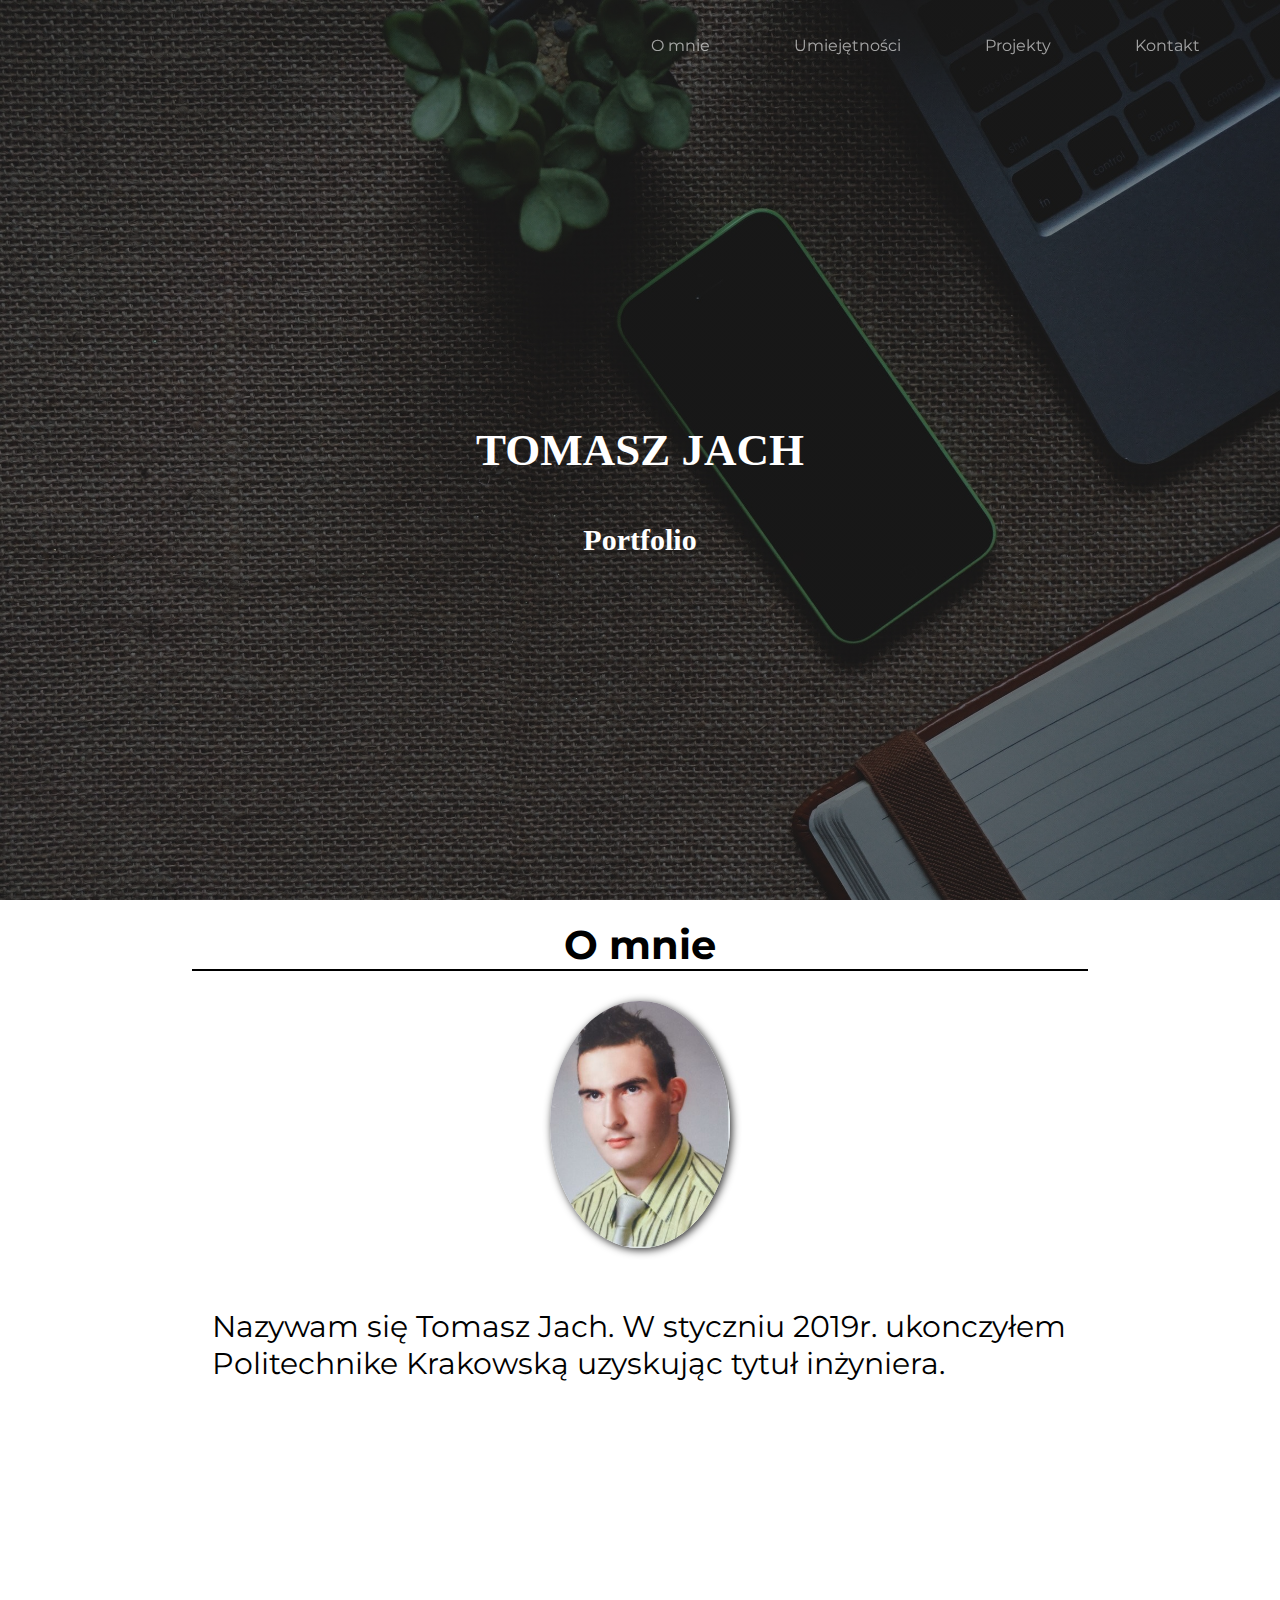
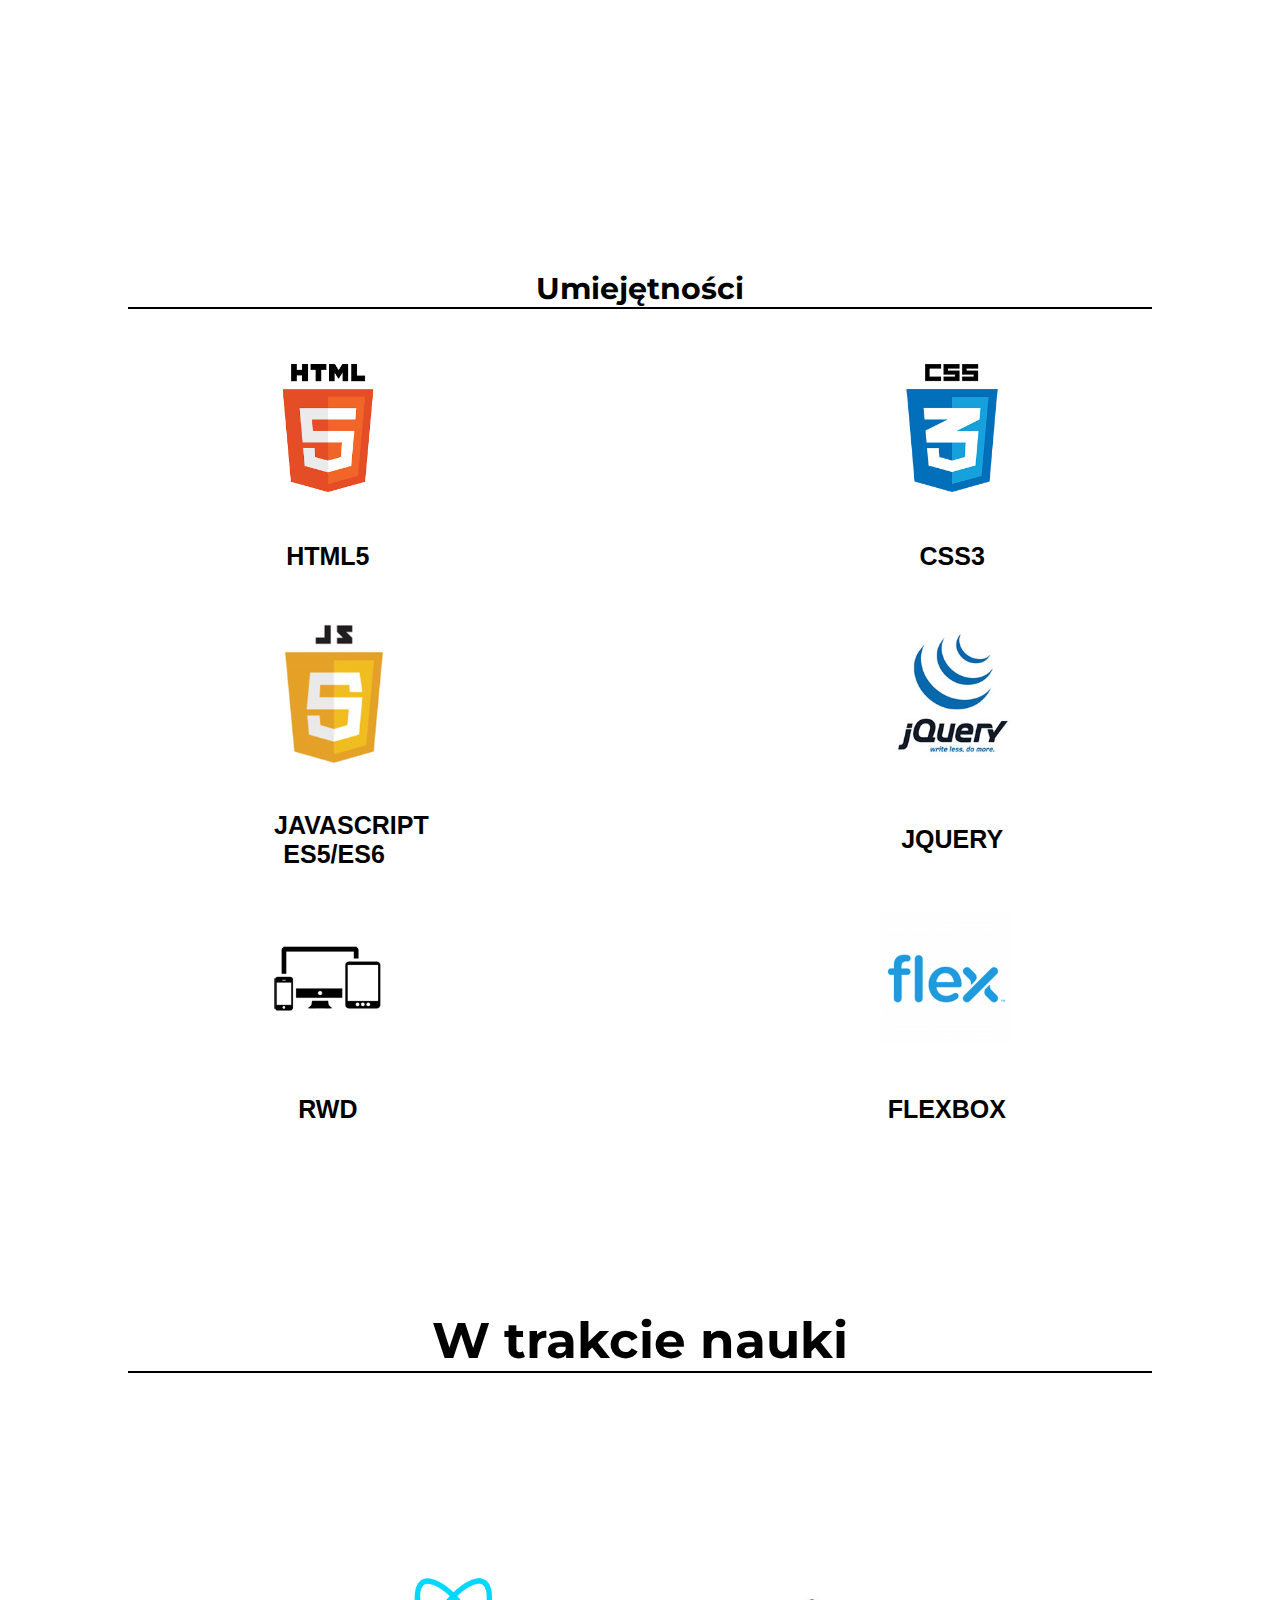
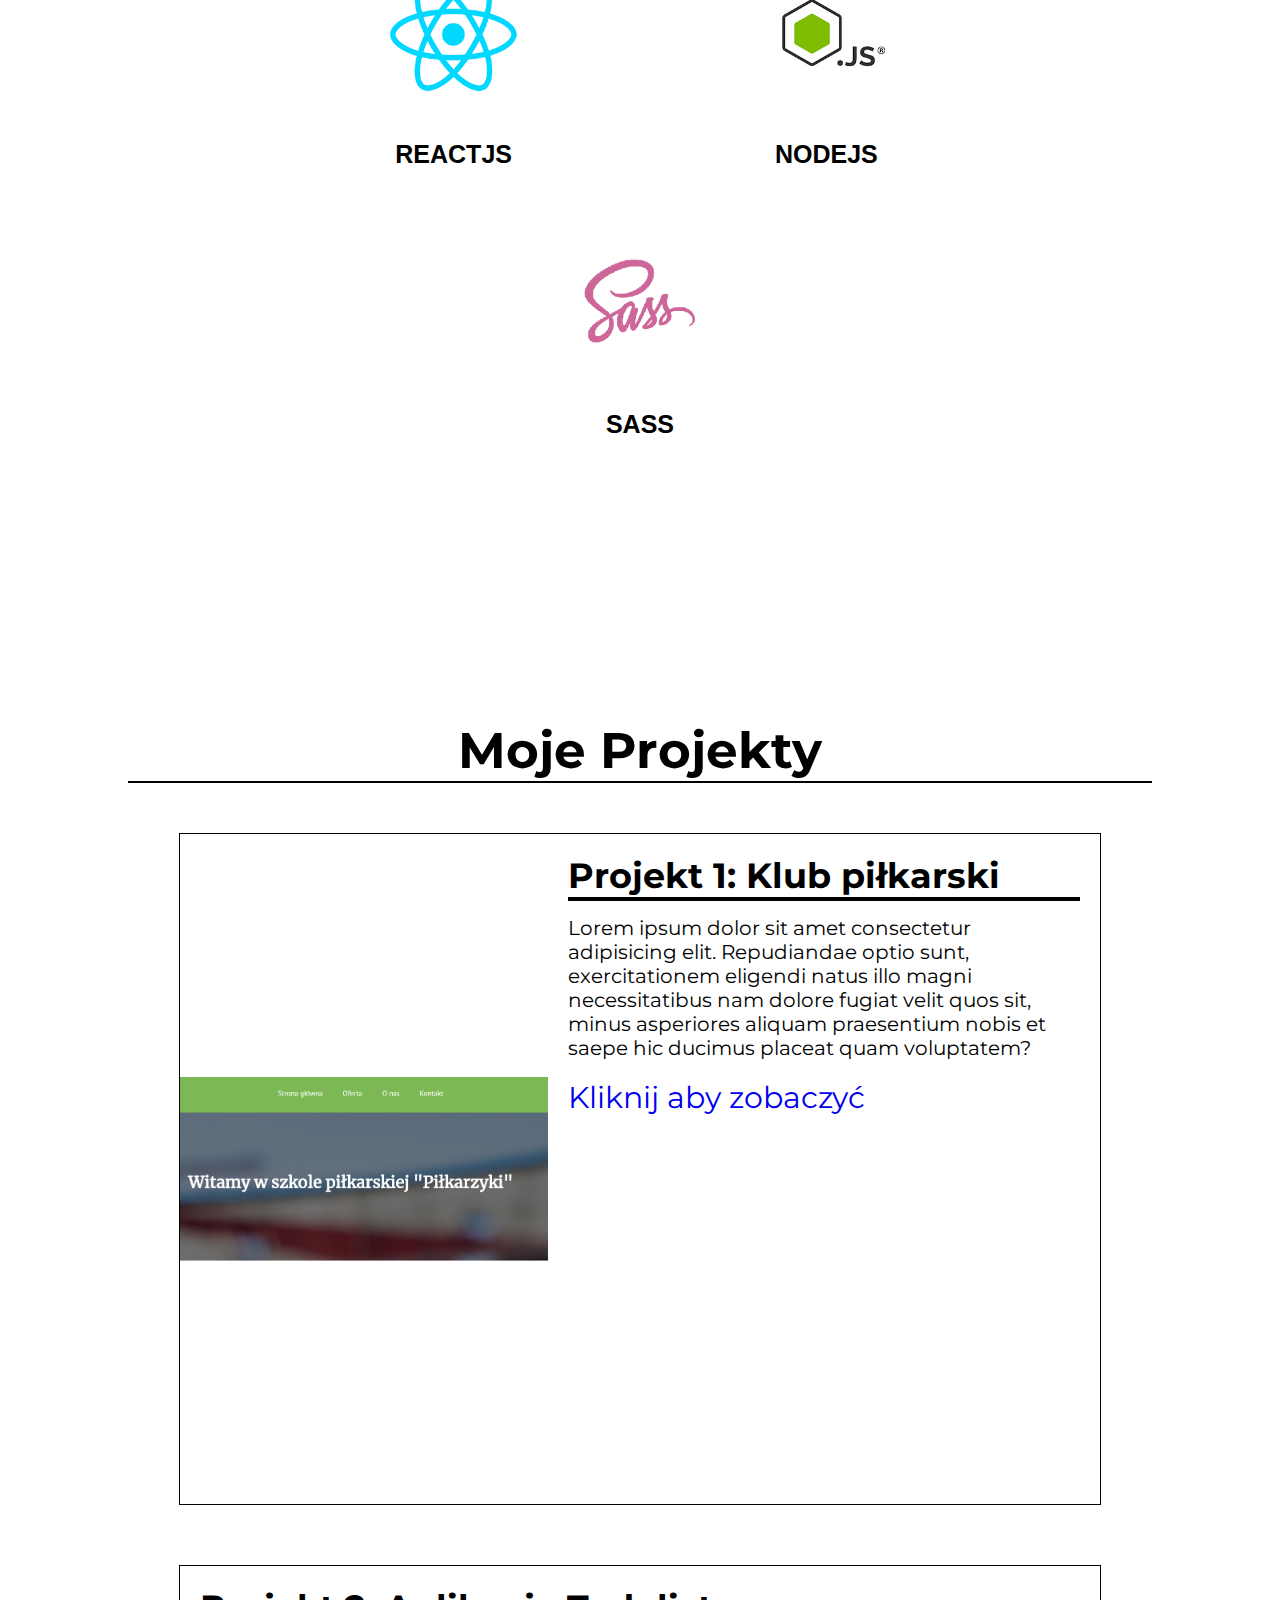
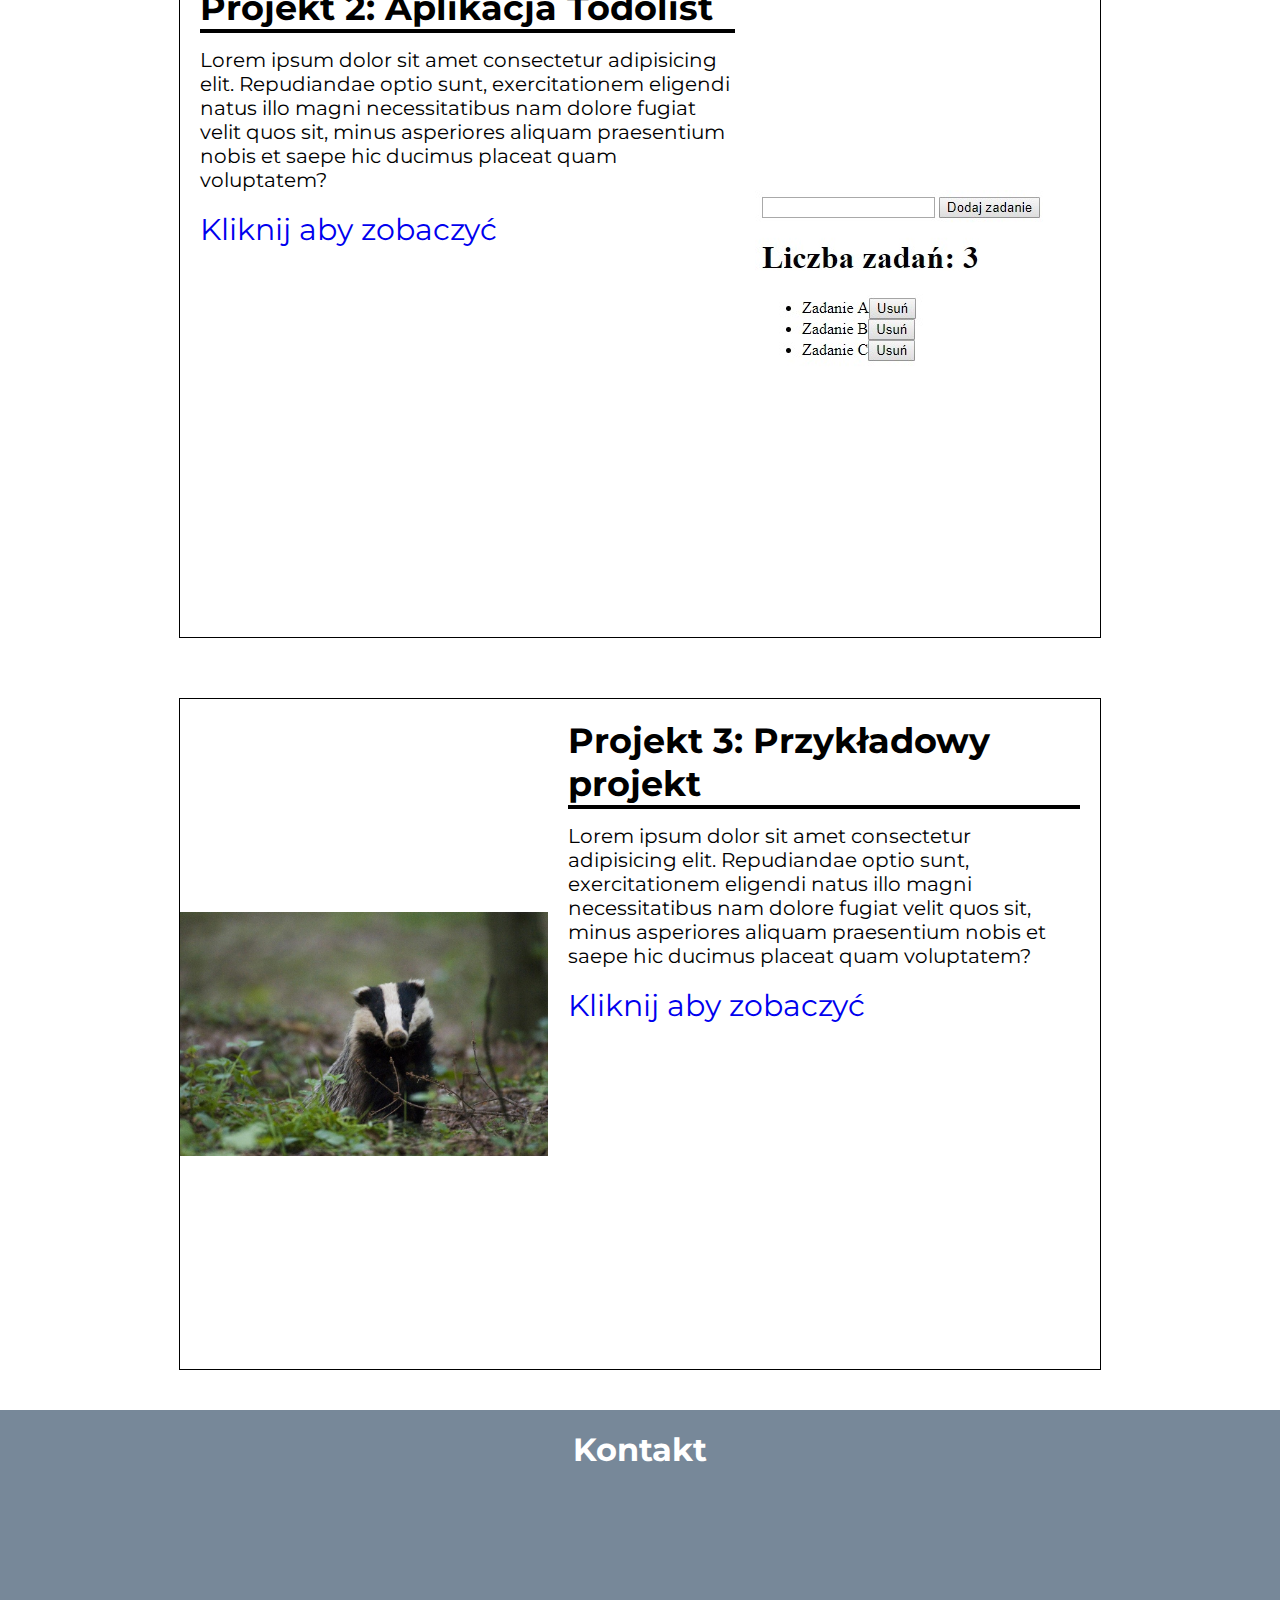
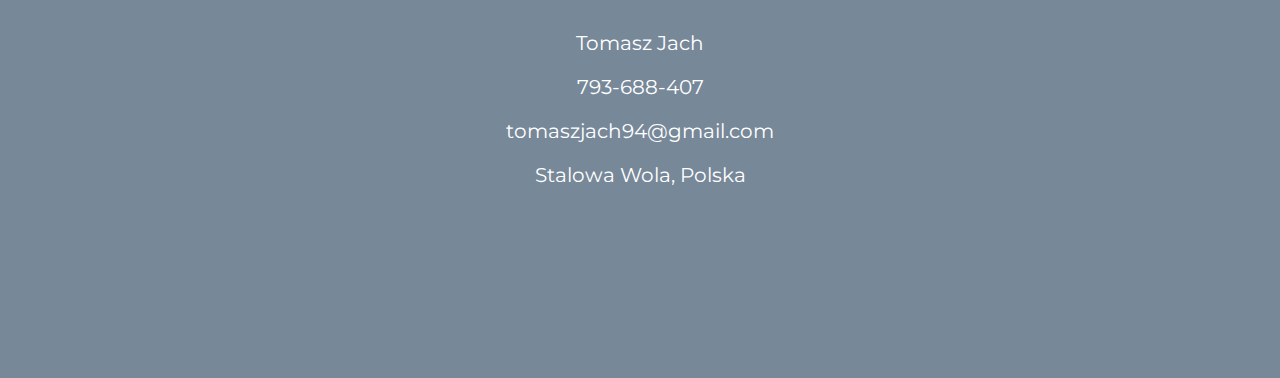
==== commit 21cbfacc: "dodanie projektu" ====
--- a/index.html
+++ b/index.html
@@ -129,15 +129,15 @@
     <div id="projects">
         <h1>Moje Projekty</h1>
         <div class="proj">
-            <img src="./img/borsuk.jpg" alt="">
+            <img src="./img/obraz1.png" alt="">
             <div class="projinfo">
-                <h2>Projekt 1: Przykładowy projekt</h2>
+                <h2>Projekt 1: Klub piłkarski</h2>
                 <p>Lorem ipsum dolor sit amet consectetur adipisicing elit. Repudiandae optio sunt, exercitationem
                     eligendi natus illo magni necessitatibus nam dolore fugiat velit quos sit, minus asperiores
                     aliquam
                     praesentium nobis et saepe hic ducimus placeat quam voluptatem?</p>
                 <br>
-                <a href="">Kliknij aby zobaczyć</a>
+                <a href="https://camperik94.github.io/klubpilkarski/index.html">Kliknij aby zobaczyć</a>
             </div>
         </div>
         <div class="proj proj2">
--- a/styles/styles.css
+++ b/styles/styles.css
@@ -218,7 +218,8 @@
 
 .proj img {
   width: 40%;
-  align-self: flex-start;
+  /* height: 100%; */
+  align-self: center;
 }
 
 /* Contacts section */
@@ -977,11 +978,7 @@
   }
 }
 
-@media only screen and (min-width: 640px) and (orientation: landscape) {
-  #projects {
-    height: 350vh;
-  }
-}
+
 
 @media (min-width: 768px) {
   #landing h1 {
@@ -1333,7 +1330,7 @@
   nav ul li {
     box-sizing: border-box;
     width: 100%;
-    padding: 7px;
+    padding: 0;
   }
 
   .menu-icon {
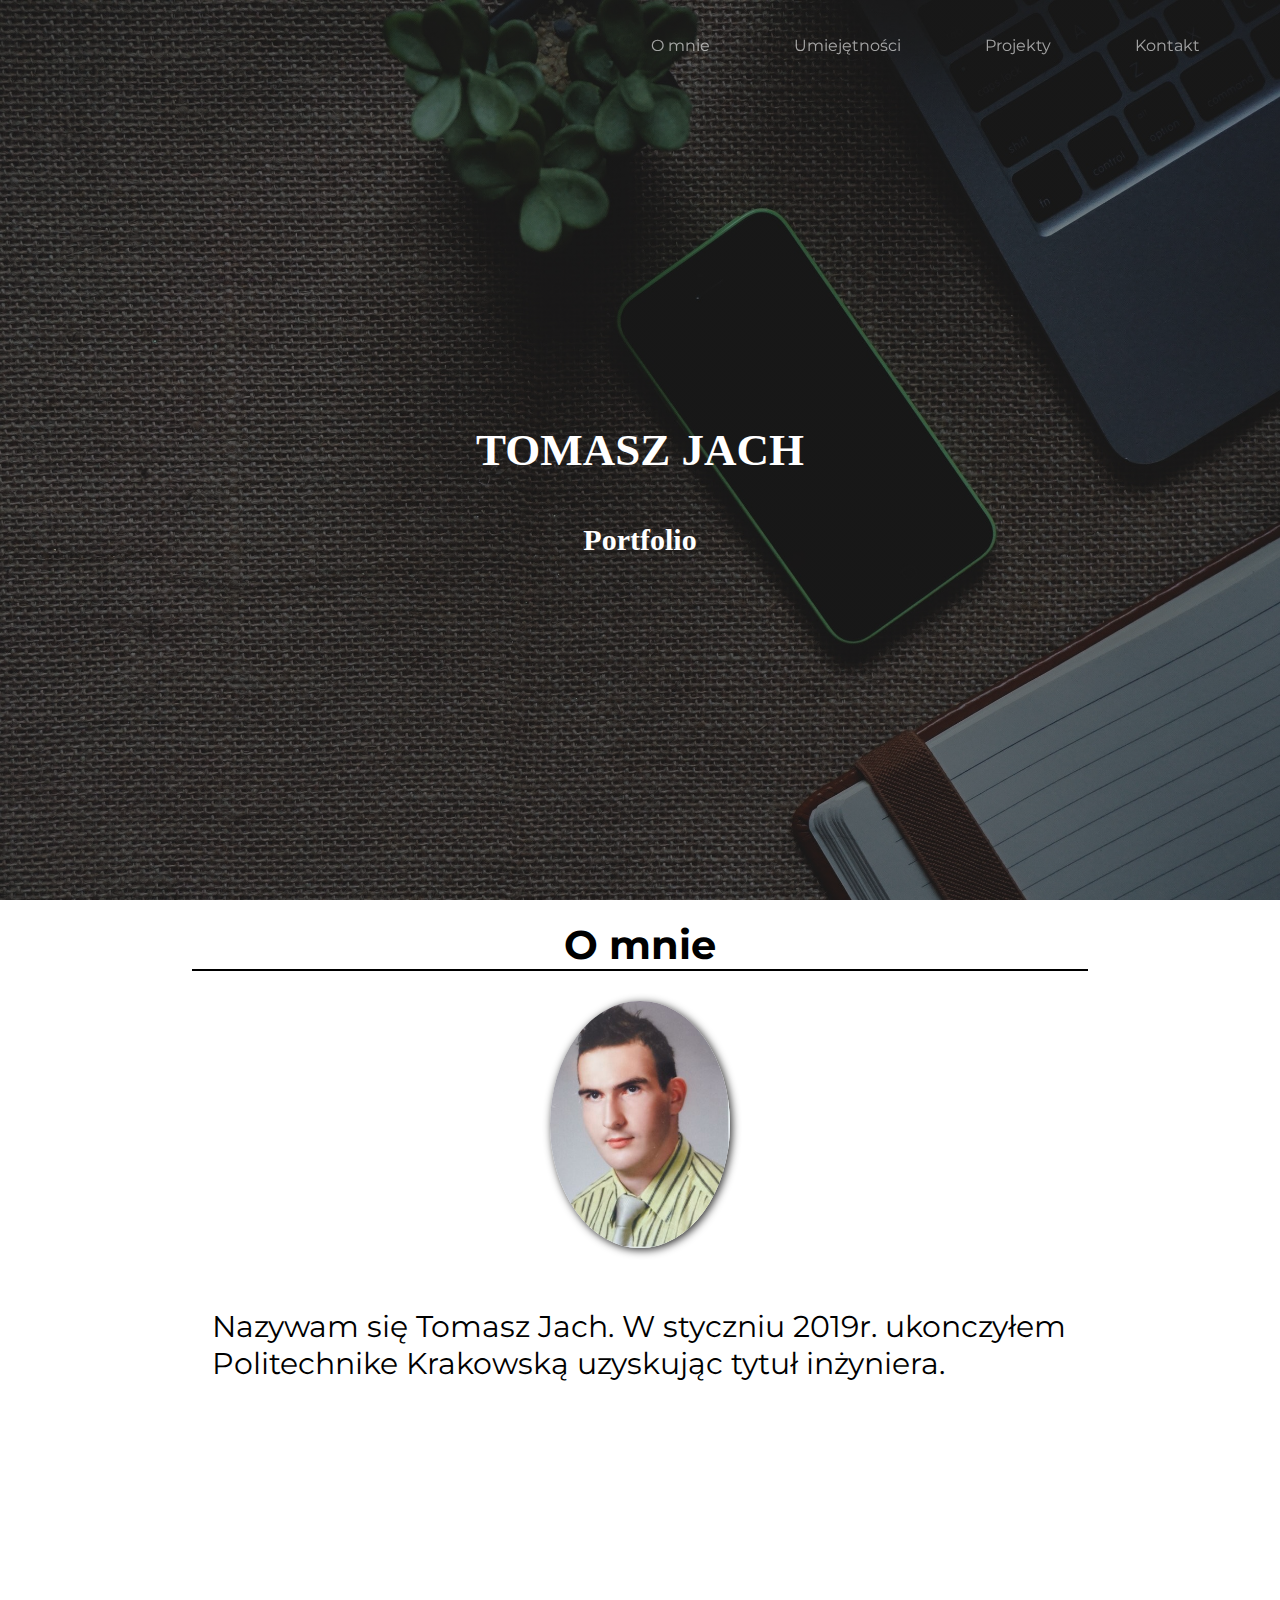
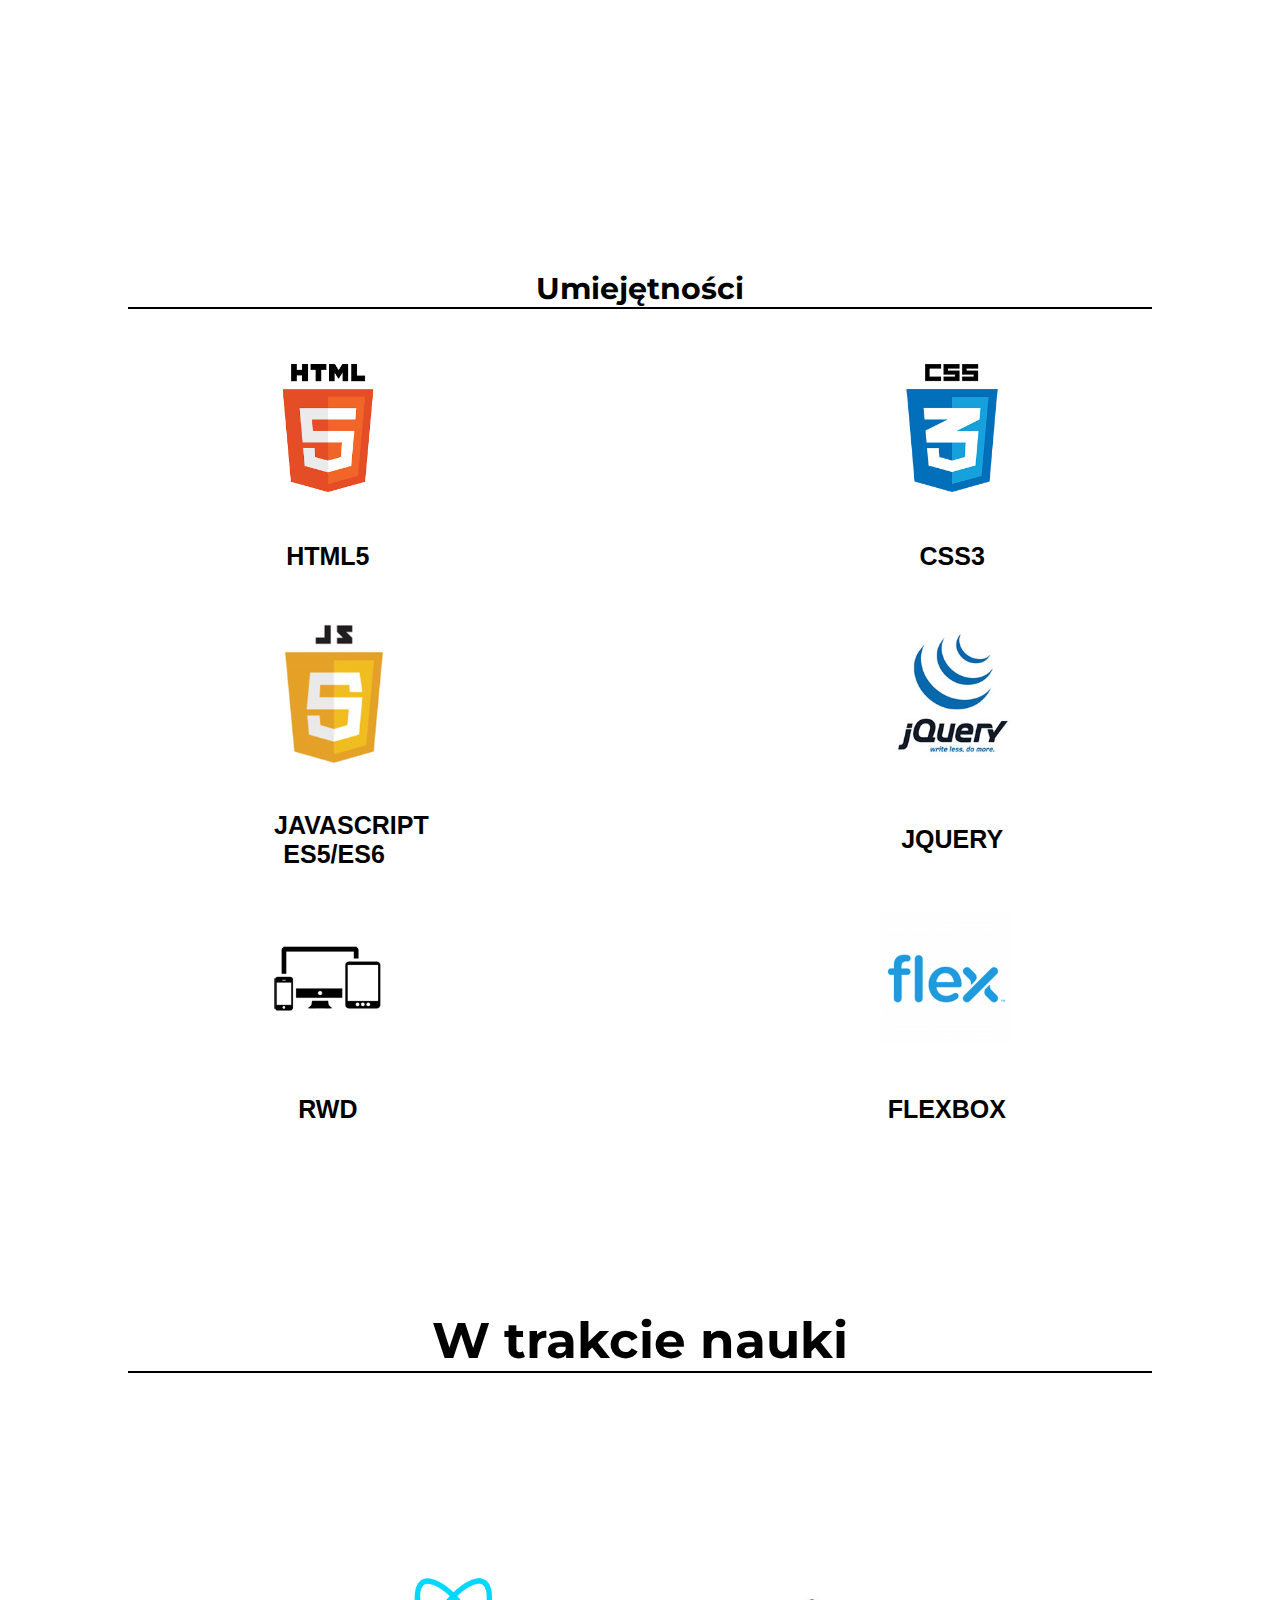
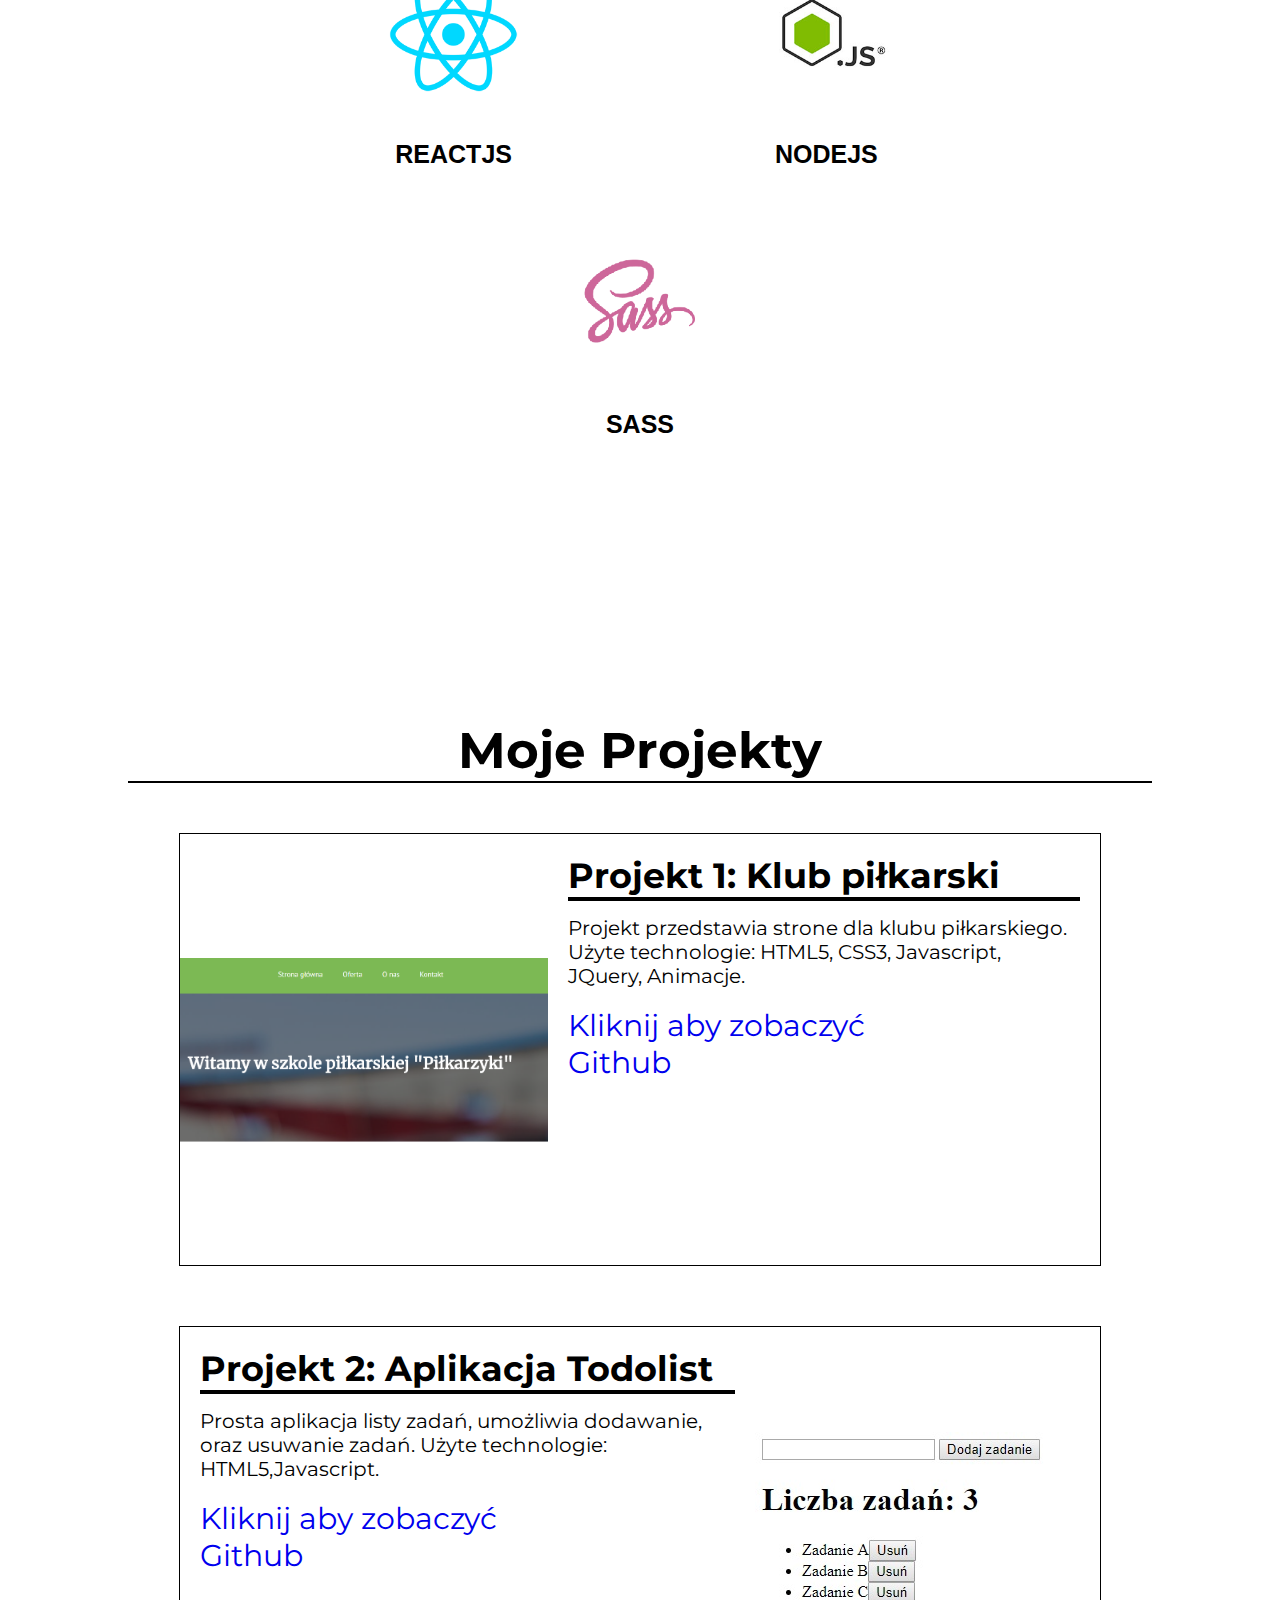
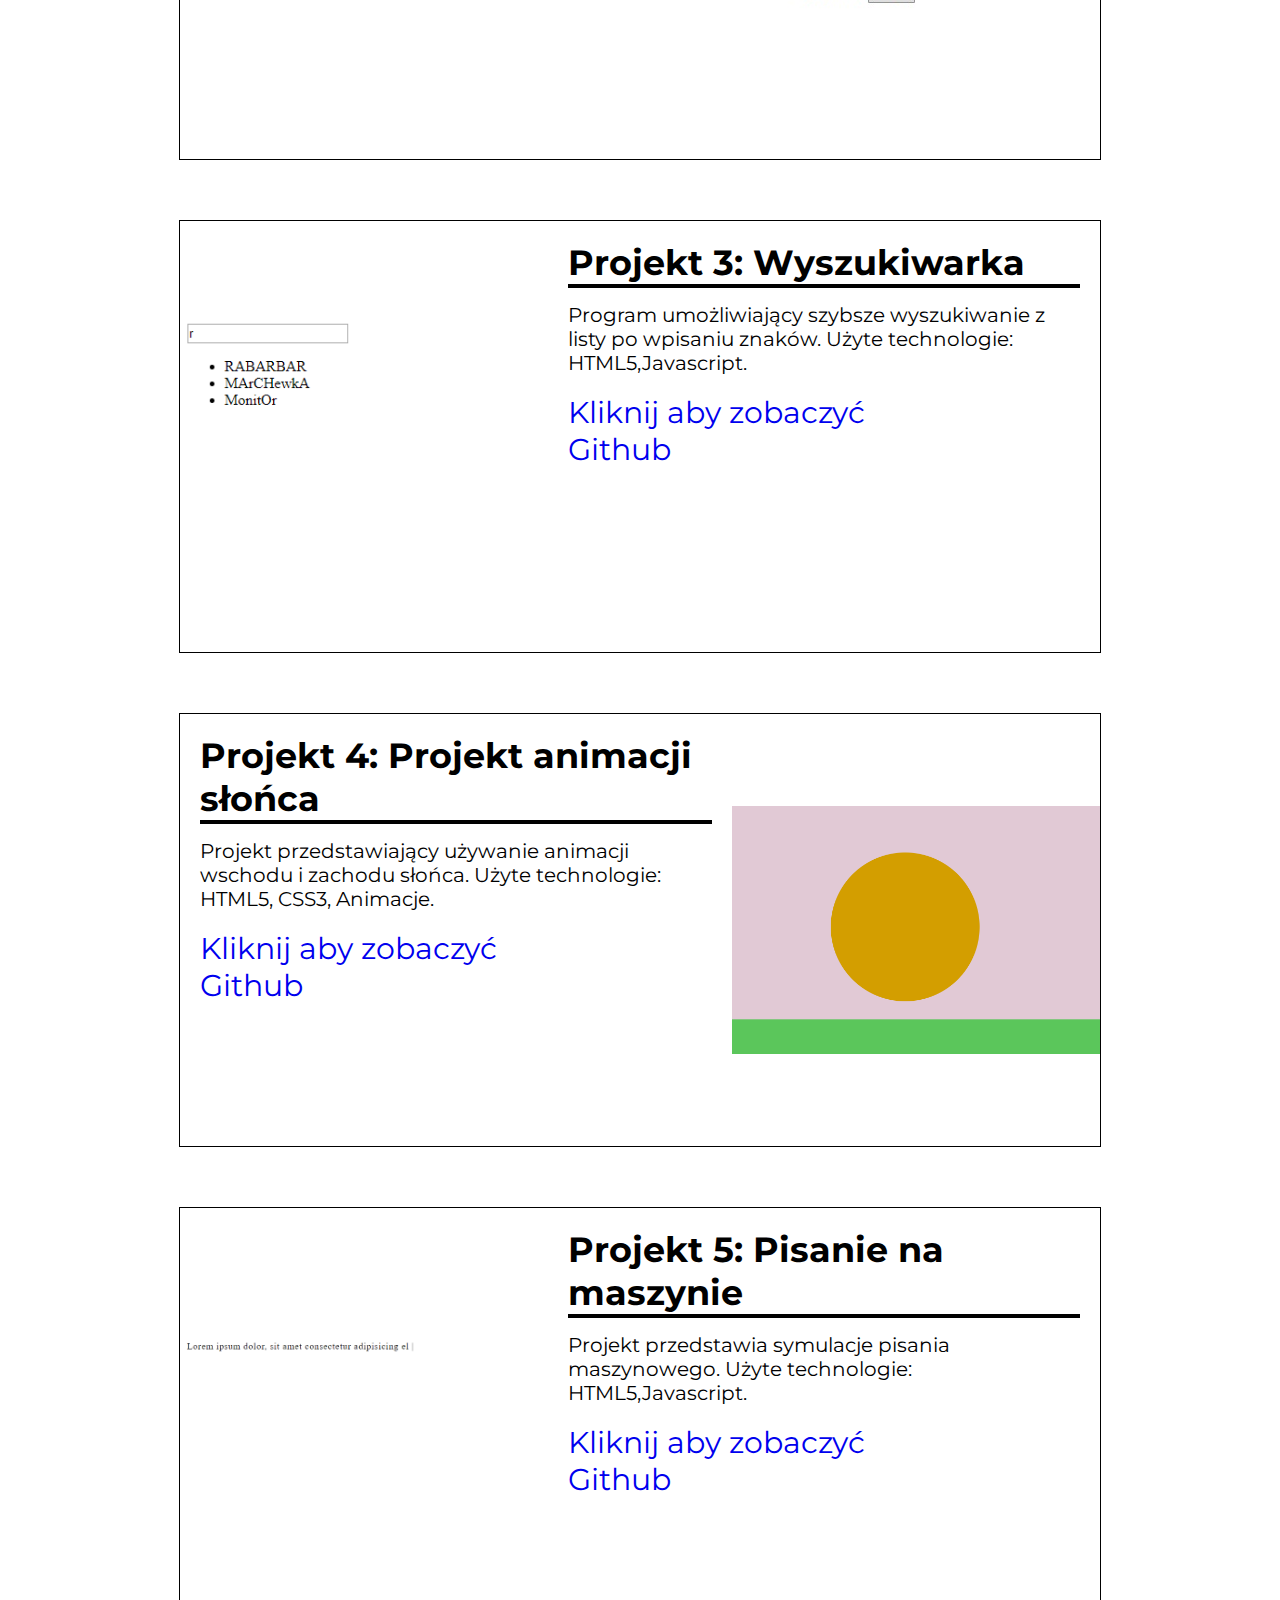
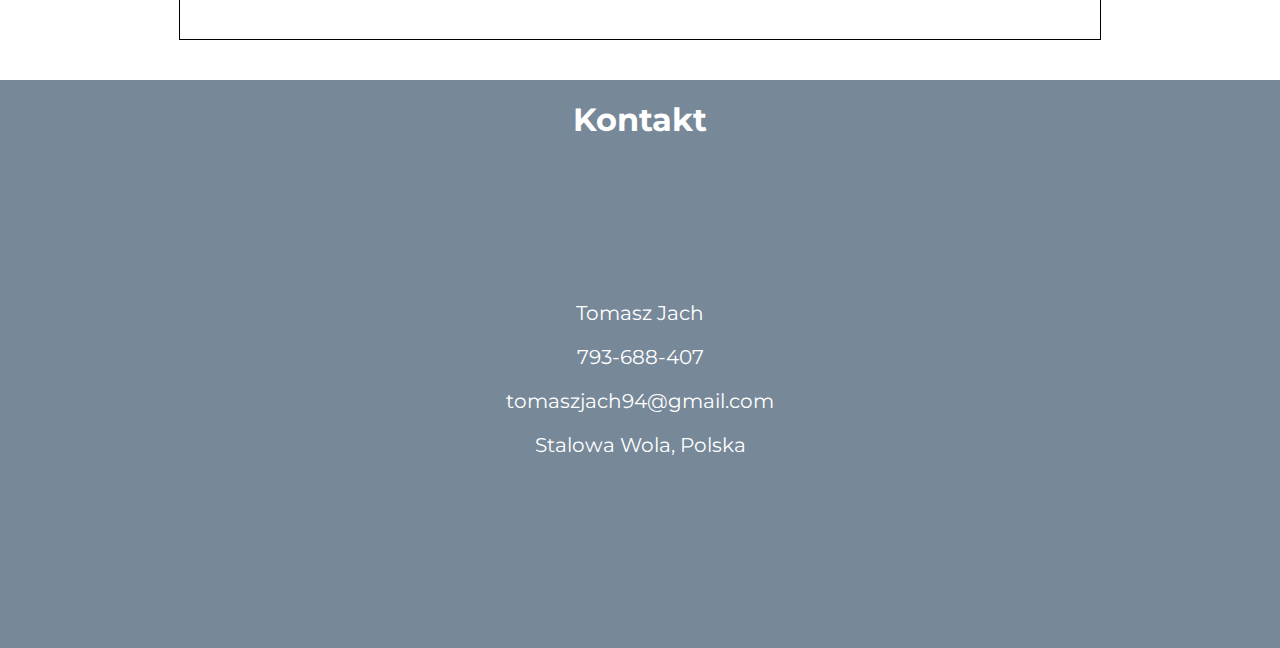
==== commit 4f369a3e: "dodanie linkow" ====
--- a/index.html
+++ b/index.html
@@ -132,41 +132,69 @@
             <img src="./img/obraz1.png" alt="">
             <div class="projinfo">
                 <h2>Projekt 1: Klub piłkarski</h2>
-                <p>Lorem ipsum dolor sit amet consectetur adipisicing elit. Repudiandae optio sunt, exercitationem
-                    eligendi natus illo magni necessitatibus nam dolore fugiat velit quos sit, minus asperiores
-                    aliquam
-                    praesentium nobis et saepe hic ducimus placeat quam voluptatem?</p>
+                <p>Projekt przedstawia strone dla klubu piłkarskiego. Użyte technologie: HTML5, CSS3, Javascript,
+                    JQuery, Animacje.</p>
                 <br>
                 <a href="https://camperik94.github.io/klubpilkarski/index.html">Kliknij aby zobaczyć</a>
+                <br>
+                <a href="https://github.com/camperik94/klubpilkarski">Github</a>
             </div>
         </div>
         <div class="proj proj2">
 
             <div class="projinfo">
                 <h2>Projekt 2: Aplikacja Todolist</h2>
-                <p>Lorem ipsum dolor sit amet consectetur adipisicing elit. Repudiandae optio sunt, exercitationem
-                    eligendi natus illo magni necessitatibus nam dolore fugiat velit quos sit, minus asperiores
-                    aliquam
-                    praesentium nobis et saepe hic ducimus placeat quam voluptatem?</p>
+                <p>Prosta aplikacja listy zadań, umożliwia dodawanie, oraz usuwanie zadań. Użyte technologie:
+                    HTML5,Javascript.
+                </p>
                 <br>
                 <a href="https://camperik94.github.io/todolist/index.html">Kliknij aby zobaczyć</a>
+                <br>
+                <a href="https://github.com/camperik94/todolist">Github</a>
 
             </div>
             <img src="./img/todolistzdj.jpg" alt="">
         </div>
         <div class="proj">
-            <img src="./img/borsuk.jpg" alt="">
-            <div class="projinfo">
-                <h2>Projekt 3: Przykładowy projekt</h2>
-                <p>Lorem ipsum dolor sit amet consectetur adipisicing elit. Repudiandae optio sunt,
-                    exercitationem
-                    eligendi natus illo magni necessitatibus nam dolore fugiat velit quos sit, minus asperiores
-                    aliquam
-                    praesentium nobis et saepe hic ducimus placeat quam voluptatem?</p>
+            <img src="./img/wysz.png" alt="">
+            <div class="projinfo">
+                <h2>Projekt 3: Wyszukiwarka</h2>
+                <p>Program umożliwiający szybsze wyszukiwanie z listy po wpisaniu znaków. Użyte technologie:
+                    HTML5,Javascript.</p>
                 <br>
                 <a href="https://camperik94.github.io/searchtodoList/">Kliknij aby zobaczyć</a>
-            </div>
-        </div>
+                <br>
+                <a href="https://github.com/camperik94/searchtodoList">Github</a>
+            </div>
+
+        </div>
+        <div class="proj proj2">
+
+            <div class="projinfo">
+                <h2>Projekt 4: Projekt animacji słońca</h2>
+                <p>Projekt przedstawiający używanie animacji wschodu i zachodu słońca. Użyte technologie: HTML5, CSS3,
+                    Animacje. </p>
+                <br>
+                <a href="https://camperik94.github.io/projektanimacjaslonca/">Kliknij aby zobaczyć</a>
+                <br>
+                <a href="https://github.com/camperik94/projektanimacjaslonca">Github</a>
+            </div>
+            <img src="./img/slonceanim.png" alt="">
+        </div>
+
+        <div class="proj">
+            <img src="./img/maszyna.png" alt="">
+            <div class="projinfo">
+                <h2>Projekt 5: Pisanie na maszynie</h2>
+                <p>Projekt przedstawia symulacje pisania maszynowego. Użyte technologie: HTML5,Javascript.</p>
+                <br>
+                <a href="https://camperik94.github.io/maszynowepisanie/">Kliknij aby zobaczyć</a>
+                <br>
+                <a href="https://github.com/camperik94/maszynowepisanie">Github</a>
+            </div>
+
+        </div>
+
     </div>
     </div>
 
--- a/styles/styles.css
+++ b/styles/styles.css
@@ -590,7 +590,7 @@
     padding: 0;
     width: 100%;
     height: 568px;
-    height: 360vh;
+    height: 560vh;
     margin-top: 50px;
   }
 
@@ -668,7 +668,7 @@
   #projects {
     margin-top: 20px;
     padding: 0;
-    height: 280vh;
+    height: 410vh;
   }
 
   #projects h1 {
@@ -740,7 +740,7 @@
   #projects {
     margin-top: 0;
     padding: 0;
-    height: 260vh;
+    height: 400vh;
   }
 
   #projects h1 {
@@ -821,7 +821,7 @@
   }
 
   #projects {
-    height: 550vh;
+    height: 750vh;
   }
 }
 
@@ -876,7 +876,7 @@
   }
 
   #projects {
-    height: 160vh;
+    height: 260vh;
   }
 
   .contact-data p {
@@ -972,7 +972,7 @@
 
   #projects {
 
-    height: 480vh;
+    height: 680vh;
     width: 90%;
     margin: auto;
   }
@@ -1035,7 +1035,7 @@
   }
 
   #projects {
-    height: 130vh;
+    height: 200vh;
   }
 }
 
@@ -1058,7 +1058,7 @@
   }
 
   #projects {
-    height: 340vh;
+    height: 580vh;
   }
 
   #learning .features2 .feature {
@@ -1121,7 +1121,7 @@
   }
 
   #projects {
-    height: 250vh;
+    height: 350vh;
   }
 
   #projects .proj {
@@ -1130,19 +1130,7 @@
   }
 }
 
-@media (min-width: 900px) {
-  #me {
-    height: 80vh;
-  }
-
-  #learning {
-    height: 80vh;
-  }
-
-  #projects {
-    height: 150vh
-  }
-}
+
 
 @media only screen and (min-width: 800px) and (orientation: landscape) {
   #me .img p {
@@ -1230,7 +1218,7 @@
   }
 
   #projects {
-    height: 260vh;
+    height: 290vh;
     width: 80%;
     margin: auto;
   }
@@ -1249,15 +1237,15 @@
   }
 }
 
-@media only screen and (min-width: 1366px) and (min-height: 1024px) {
+/* @media (min-width: 1366px) and (min-height: 1024px) {
   #learning {
     height: 100vh;
   }
 
   #projects {
-    height: 150vh;
-  }
-}
+    height: 540vh;
+  } */
+
 
 @media (min-width: 1600px) {
   #landing h2 {
@@ -1302,7 +1290,7 @@
   #projects {
     width: 70%;
     margin: auto;
-    height: 140vh;
+    height: 240vh;
   }
 }
 
